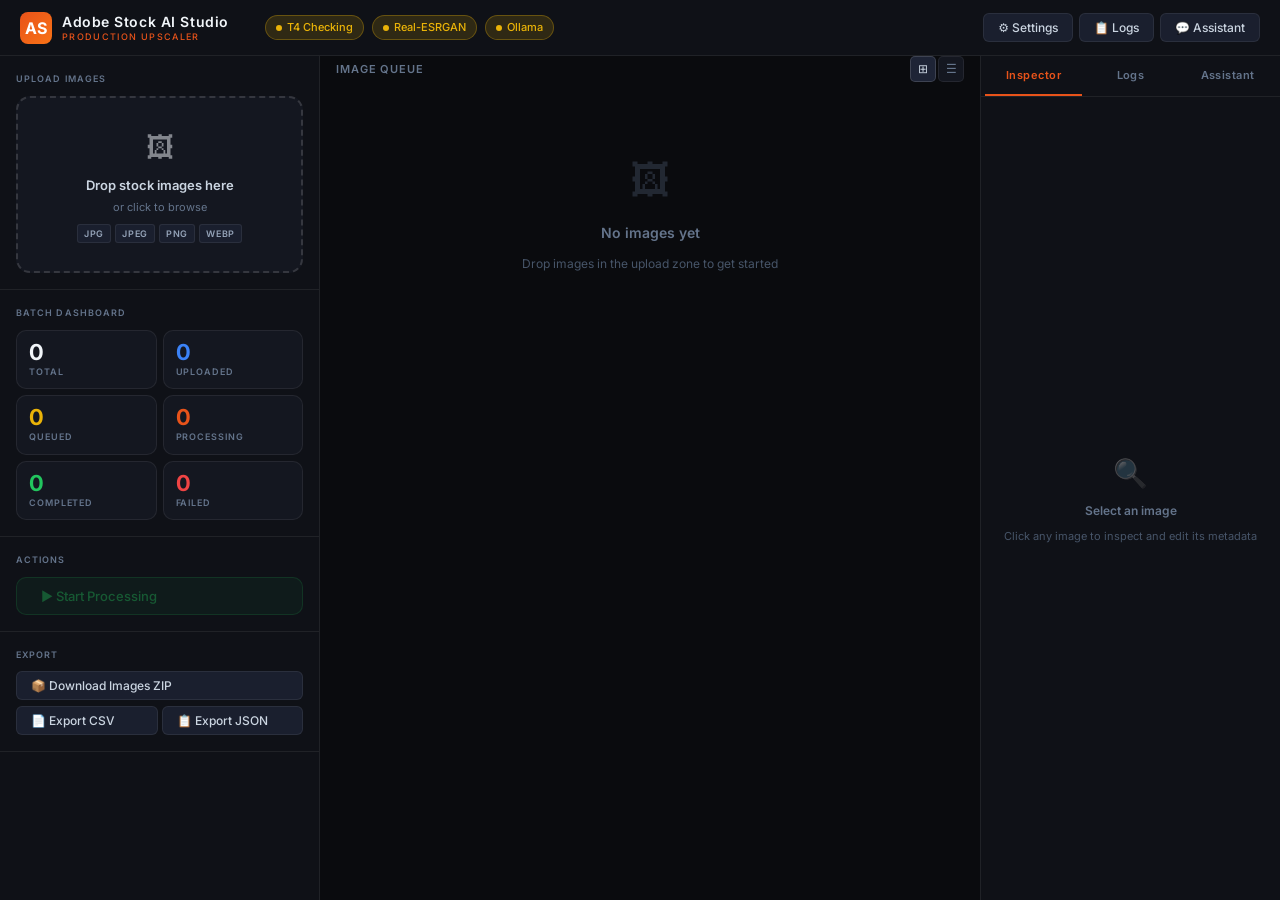
==== app/index.html @ 855147c3 "feat: Adobe Stock AI Studio v2 - complete self-contained notebook" ====
<!DOCTYPE html>
<html lang="en">
<head>
<meta charset="UTF-8"/>
<meta name="viewport" content="width=device-width, initial-scale=1.0"/>
<title>Adobe Stock AI Studio</title>
<meta name="description" content="Professional Adobe Stock AI image upscaling, metadata generation and batch export studio powered by Real-ESRGAN and Ollama vision AI."/>
<link rel="preconnect" href="https://fonts.googleapis.com"/>
<link href="https://fonts.googleapis.com/css2?family=Inter:wght@300;400;500;600;700&family=JetBrains+Mono:wght@400;500&display=swap" rel="stylesheet"/>
<style>
/* ═══════════════════════════════════════════════════════
   DESIGN SYSTEM
═══════════════════════════════════════════════════════ */
:root {
  --bg-900: #0a0b0e;
  --bg-800: #0f1117;
  --bg-700: #141720;
  --bg-600: #1a1f2e;
  --bg-500: #1e2436;
  --border: rgba(255,255,255,0.07);
  --border-bright: rgba(255,255,255,0.14);

  --accent: #e8531a;
  --accent-dim: rgba(232,83,26,0.18);
  --accent-glow: rgba(232,83,26,0.35);
  --blue: #3b82f6;
  --blue-dim: rgba(59,130,246,0.18);
  --green: #22c55e;
  --green-dim: rgba(34,197,94,0.15);
  --yellow: #eab308;
  --yellow-dim: rgba(234,179,8,0.15);
  --red: #ef4444;
  --red-dim: rgba(239,68,68,0.15);
  --purple: #a855f7;
  --purple-dim: rgba(168,85,247,0.15);

  --text-100: #f1f5f9;
  --text-200: #cbd5e1;
  --text-300: #94a3b8;
  --text-400: #64748b;
  --text-500: #475569;

  --radius-sm: 6px;
  --radius: 10px;
  --radius-lg: 14px;
  --radius-xl: 20px;

  --font: 'Inter', system-ui, sans-serif;
  --mono: 'JetBrains Mono', monospace;
}

* { box-sizing: border-box; margin: 0; padding: 0; }

body {
  font-family: var(--font);
  background: var(--bg-900);
  color: var(--text-100);
  min-height: 100vh;
  font-size: 13px;
  line-height: 1.5;
  overflow-x: hidden;
}

/* ── Scrollbar ─────────────────────────────────────── */
::-webkit-scrollbar { width: 5px; height: 5px; }
::-webkit-scrollbar-track { background: var(--bg-800); }
::-webkit-scrollbar-thumb { background: var(--bg-600); border-radius: 3px; }
::-webkit-scrollbar-thumb:hover { background: var(--border-bright); }

/* ── Layout ────────────────────────────────────────── */
.app-layout {
  display: grid;
  grid-template-rows: 56px 1fr;
  height: 100vh;
}

.main-content {
  display: grid;
  grid-template-columns: 320px 1fr 300px;
  overflow: hidden;
}

/* ═══════════════════════════════════════════════════════
   HEADER
═══════════════════════════════════════════════════════ */
.header {
  display: flex;
  align-items: center;
  gap: 16px;
  padding: 0 20px;
  background: var(--bg-800);
  border-bottom: 1px solid var(--border);
  position: relative;
  z-index: 100;
}

.header-logo {
  display: flex;
  align-items: center;
  gap: 10px;
  flex-shrink: 0;
}

.logo-icon {
  width: 32px;
  height: 32px;
  background: linear-gradient(135deg, var(--accent), #f97316);
  border-radius: 8px;
  display: flex;
  align-items: center;
  justify-content: center;
  font-size: 16px;
  font-weight: 700;
  color: #fff;
}

.logo-text {
  font-size: 14px;
  font-weight: 600;
  letter-spacing: 0.04em;
  color: var(--text-100);
}

.logo-sub {
  font-size: 9px;
  font-weight: 500;
  letter-spacing: 0.15em;
  color: var(--accent);
  text-transform: uppercase;
  display: block;
  margin-top: -2px;
}

.header-status {
  display: flex;
  gap: 8px;
  flex: 1;
  padding-left: 20px;
}

.status-pill {
  display: flex;
  align-items: center;
  gap: 5px;
  padding: 3px 10px;
  border-radius: 20px;
  font-size: 11px;
  font-weight: 500;
  background: var(--bg-600);
  border: 1px solid var(--border);
  transition: all 0.2s;
}

.status-pill.ok { background: var(--green-dim); border-color: rgba(34,197,94,0.3); color: var(--green); }
.status-pill.error { background: var(--red-dim); border-color: rgba(239,68,68,0.3); color: var(--red); }
.status-pill.loading { background: var(--yellow-dim); border-color: rgba(234,179,8,0.3); color: var(--yellow); }

.status-dot {
  width: 6px;
  height: 6px;
  border-radius: 50%;
  background: currentColor;
}
.status-dot.pulse { animation: pulse 2s infinite; }
@keyframes pulse { 0%,100% { opacity: 1; } 50% { opacity: 0.4; } }

.header-actions {
  display: flex;
  gap: 6px;
  margin-left: auto;
}

/* ── Buttons ────────────────────────────────────────── */
.btn {
  display: inline-flex;
  align-items: center;
  gap: 6px;
  padding: 6px 14px;
  border-radius: var(--radius-sm);
  border: 1px solid var(--border);
  background: var(--bg-600);
  color: var(--text-200);
  font-family: var(--font);
  font-size: 12px;
  font-weight: 500;
  cursor: pointer;
  transition: all 0.15s;
  text-decoration: none;
  white-space: nowrap;
}
.btn:hover { background: var(--bg-500); border-color: var(--border-bright); color: var(--text-100); }
.btn:active { transform: scale(0.97); }
.btn:disabled { opacity: 0.4; cursor: not-allowed; pointer-events: none; }

.btn-primary {
  background: var(--accent);
  border-color: var(--accent);
  color: #fff;
}
.btn-primary:hover { background: #f0621f; }

.btn-green {
  background: var(--green-dim);
  border-color: rgba(34,197,94,0.4);
  color: var(--green);
}
.btn-green:hover { background: rgba(34,197,94,0.25); }

.btn-danger {
  background: var(--red-dim);
  border-color: rgba(239,68,68,0.4);
  color: var(--red);
}
.btn-danger:hover { background: rgba(239,68,68,0.25); }

.btn-lg {
  padding: 10px 24px;
  font-size: 13px;
  border-radius: var(--radius);
}

/* ═══════════════════════════════════════════════════════
   LEFT PANEL
═══════════════════════════════════════════════════════ */
.left-panel {
  background: var(--bg-800);
  border-right: 1px solid var(--border);
  display: flex;
  flex-direction: column;
  overflow: hidden;
}

.panel-section {
  padding: 16px;
  border-bottom: 1px solid var(--border);
}

.section-label {
  font-size: 9px;
  font-weight: 600;
  letter-spacing: 0.12em;
  text-transform: uppercase;
  color: var(--text-400);
  margin-bottom: 10px;
}

/* ── Upload Zone ─────────────────────────────────────── */
.upload-zone {
  border: 2px dashed var(--border-bright);
  border-radius: var(--radius-lg);
  padding: 28px 16px;
  text-align: center;
  cursor: pointer;
  transition: all 0.25s;
  background: var(--bg-700);
  position: relative;
}
.upload-zone:hover, .upload-zone.drag-over {
  border-color: var(--accent);
  background: var(--accent-dim);
}
.upload-zone input[type=file] {
  position: absolute;
  inset: 0;
  opacity: 0;
  cursor: pointer;
  width: 100%;
  height: 100%;
}

.upload-icon {
  font-size: 28px;
  margin-bottom: 8px;
  opacity: 0.5;
}

.upload-title {
  font-size: 13px;
  font-weight: 600;
  color: var(--text-200);
  margin-bottom: 4px;
}

.upload-sub {
  font-size: 11px;
  color: var(--text-400);
}

.upload-formats {
  margin-top: 8px;
  display: flex;
  justify-content: center;
  gap: 4px;
}

.format-chip {
  font-size: 9px;
  font-weight: 600;
  letter-spacing: 0.08em;
  padding: 2px 6px;
  border-radius: 3px;
  background: var(--bg-600);
  border: 1px solid var(--border);
  color: var(--text-300);
}

/* ── Upload Progress ─────────────────────────────────── */
.upload-counter {
  display: none;
  flex-direction: column;
  gap: 8px;
}

.upload-counter.visible { display: flex; }

.counter-row {
  display: flex;
  justify-content: space-between;
  align-items: center;
}

.counter-label { color: var(--text-300); font-size: 12px; }
.counter-value { font-weight: 600; font-size: 14px; color: var(--text-100); }
.counter-check { color: var(--green); font-weight: 700; }

.progress-bar-wrap {
  height: 4px;
  background: var(--bg-600);
  border-radius: 2px;
  overflow: hidden;
}

.progress-bar-fill {
  height: 100%;
  border-radius: 2px;
  transition: width 0.3s ease;
}

.progress-bar-fill.blue { background: var(--blue); }
.progress-bar-fill.green { background: var(--green); }
.progress-bar-fill.accent { background: var(--accent); }
.progress-bar-fill.purple { background: var(--purple); }

/* ── Batch Dashboard ─────────────────────────────────── */
.batch-stats {
  display: grid;
  grid-template-columns: 1fr 1fr;
  gap: 6px;
}

.stat-card {
  background: var(--bg-700);
  border: 1px solid var(--border);
  border-radius: var(--radius);
  padding: 10px 12px;
  display: flex;
  flex-direction: column;
  gap: 2px;
}

.stat-value {
  font-size: 22px;
  font-weight: 700;
  line-height: 1;
}

.stat-label {
  font-size: 9px;
  font-weight: 600;
  letter-spacing: 0.1em;
  text-transform: uppercase;
  color: var(--text-400);
}

.stat-card.total .stat-value { color: var(--text-100); }
.stat-card.uploaded .stat-value { color: var(--blue); }
.stat-card.queued .stat-value { color: var(--yellow); }
.stat-card.processing-s .stat-value { color: var(--accent); }
.stat-card.completed .stat-value { color: var(--green); }
.stat-card.failed .stat-value { color: var(--red); }

/* ── Action Buttons ─────────────────────────────────── */
.action-stack {
  display: flex;
  flex-direction: column;
  gap: 6px;
}

/* ═══════════════════════════════════════════════════════
   CENTER PANEL
═══════════════════════════════════════════════════════ */
.center-panel {
  display: flex;
  flex-direction: column;
  overflow: hidden;
  background: var(--bg-900);
}

/* ── Current Processing Card ─────────────────────────── */
.current-card {
  margin: 16px;
  background: var(--bg-700);
  border: 1px solid var(--border);
  border-radius: var(--radius-lg);
  overflow: hidden;
  display: none;
}
.current-card.visible { display: block; }

.current-card-header {
  display: flex;
  align-items: center;
  justify-content: space-between;
  padding: 12px 16px;
  border-bottom: 1px solid var(--border);
  background: var(--bg-600);
}

.current-card-title {
  font-size: 12px;
  font-weight: 600;
  letter-spacing: 0.04em;
  color: var(--text-200);
}

.current-card-badge {
  display: flex;
  align-items: center;
  gap: 4px;
  font-size: 11px;
  color: var(--accent);
  font-weight: 600;
}

.spinner {
  width: 12px;
  height: 12px;
  border: 2px solid rgba(232,83,26,0.3);
  border-top-color: var(--accent);
  border-radius: 50%;
  animation: spin 0.8s linear infinite;
}
@keyframes spin { to { transform: rotate(360deg); } }

.current-card-body {
  display: grid;
  grid-template-columns: 200px 1fr;
  gap: 0;
}

.current-preview {
  width: 200px;
  height: 160px;
  object-fit: cover;
  display: block;
  background: var(--bg-800);
}

.current-preview-placeholder {
  width: 200px;
  height: 160px;
  background: var(--bg-800);
  display: flex;
  align-items: center;
  justify-content: center;
  color: var(--text-500);
  font-size: 28px;
}

.current-details {
  padding: 14px 16px;
  display: flex;
  flex-direction: column;
  gap: 10px;
}

.current-filename {
  font-family: var(--mono);
  font-size: 12px;
  color: var(--text-100);
  font-weight: 500;
}

.stage-progress {
  display: flex;
  flex-direction: column;
  gap: 4px;
}

.stage-row {
  display: flex;
  align-items: center;
  gap: 8px;
}

.stage-name {
  font-size: 11px;
  color: var(--text-300);
  width: 90px;
  flex-shrink: 0;
}

.stage-bar {
  flex: 1;
  height: 6px;
  background: var(--bg-600);
  border-radius: 3px;
  overflow: hidden;
}

.stage-pct {
  font-size: 11px;
  color: var(--text-400);
  width: 30px;
  text-align: right;
  flex-shrink: 0;
  font-family: var(--mono);
}

.current-meta {
  display: flex;
  gap: 16px;
}

.meta-stat {
  display: flex;
  flex-direction: column;
  gap: 1px;
}

.meta-stat-label {
  font-size: 9px;
  letter-spacing: 0.1em;
  text-transform: uppercase;
  color: var(--text-500);
}

.meta-stat-value {
  font-size: 13px;
  font-weight: 600;
  color: var(--text-200);
}

/* ── Image Queue Grid ────────────────────────────────── */
.queue-header {
  display: flex;
  align-items: center;
  justify-content: space-between;
  padding: 0 16px 8px;
}

.queue-title {
  font-size: 11px;
  font-weight: 600;
  letter-spacing: 0.08em;
  text-transform: uppercase;
  color: var(--text-400);
}

.queue-view-toggle {
  display: flex;
  gap: 2px;
}

.view-btn {
  width: 26px;
  height: 26px;
  border: 1px solid var(--border);
  background: var(--bg-700);
  border-radius: 5px;
  cursor: pointer;
  display: flex;
  align-items: center;
  justify-content: center;
  color: var(--text-400);
  transition: all 0.15s;
  font-size: 12px;
}
.view-btn.active, .view-btn:hover {
  background: var(--bg-500);
  color: var(--text-200);
  border-color: var(--border-bright);
}

.image-grid {
  flex: 1;
  overflow-y: auto;
  padding: 0 16px 16px;
  display: grid;
  grid-template-columns: repeat(auto-fill, minmax(140px, 1fr));
  gap: 8px;
  align-content: start;
}

.image-grid.list-view {
  grid-template-columns: 1fr;
}

.image-card {
  background: var(--bg-700);
  border: 1px solid var(--border);
  border-radius: var(--radius);
  overflow: hidden;
  cursor: pointer;
  transition: all 0.2s;
  position: relative;
}
.image-card:hover {
  border-color: var(--border-bright);
  transform: translateY(-1px);
  box-shadow: 0 4px 20px rgba(0,0,0,0.4);
}
.image-card.selected {
  border-color: var(--accent);
  box-shadow: 0 0 0 1px var(--accent);
}

.image-thumb {
  width: 100%;
  aspect-ratio: 1;
  object-fit: cover;
  display: block;
  background: var(--bg-800);
}

.image-thumb-placeholder {
  width: 100%;
  aspect-ratio: 1;
  background: var(--bg-800);
  display: flex;
  align-items: center;
  justify-content: center;
  color: var(--text-500);
  font-size: 22px;
}

.image-card-info {
  padding: 8px;
}

.image-card-name {
  font-size: 10px;
  color: var(--text-300);
  white-space: nowrap;
  overflow: hidden;
  text-overflow: ellipsis;
  margin-bottom: 3px;
}

.image-card-output {
  font-family: var(--mono);
  font-size: 9px;
  color: var(--text-400);
  white-space: nowrap;
  overflow: hidden;
  text-overflow: ellipsis;
  margin-bottom: 4px;
}

/* ── Status Badges ──────────────────────────────────── */
.badge {
  display: inline-flex;
  align-items: center;
  gap: 3px;
  padding: 2px 6px;
  border-radius: 4px;
  font-size: 9px;
  font-weight: 700;
  letter-spacing: 0.06em;
  text-transform: uppercase;
}
.badge.uploading { background: var(--blue-dim); color: var(--blue); }
.badge.uploaded { background: var(--bg-600); color: var(--text-400); }
.badge.queued { background: var(--yellow-dim); color: var(--yellow); }
.badge.upscaling { background: var(--accent-dim); color: var(--accent); }
.badge.analyzing { background: var(--purple-dim); color: var(--purple); }
.badge.completed { background: var(--green-dim); color: var(--green); }
.badge.failed { background: var(--red-dim); color: var(--red); }

/* List view card */
.image-grid.list-view .image-card {
  display: flex;
  align-items: center;
  gap: 10px;
  padding: 8px;
  border-radius: var(--radius-sm);
}

.image-grid.list-view .image-thumb,
.image-grid.list-view .image-thumb-placeholder {
  width: 44px;
  height: 44px;
  aspect-ratio: 1;
  border-radius: 5px;
  flex-shrink: 0;
}

.image-grid.list-view .image-card-info {
  flex: 1;
  padding: 0;
  min-width: 0;
}

/* ── Empty State ─────────────────────────────────────── */
.empty-state {
  grid-column: 1 / -1;
  display: flex;
  flex-direction: column;
  align-items: center;
  justify-content: center;
  padding: 60px 20px;
  gap: 12px;
  color: var(--text-500);
}

.empty-icon { font-size: 40px; opacity: 0.4; }
.empty-title { font-size: 14px; font-weight: 600; color: var(--text-400); }
.empty-sub { font-size: 12px; color: var(--text-500); text-align: center; }

/* ═══════════════════════════════════════════════════════
   RIGHT PANEL
═══════════════════════════════════════════════════════ */
.right-panel {
  background: var(--bg-800);
  border-left: 1px solid var(--border);
  display: flex;
  flex-direction: column;
  overflow: hidden;
}

.tab-bar {
  display: flex;
  border-bottom: 1px solid var(--border);
  padding: 0 4px;
}

.tab-btn {
  flex: 1;
  padding: 12px 6px;
  background: none;
  border: none;
  border-bottom: 2px solid transparent;
  color: var(--text-400);
  font-family: var(--font);
  font-size: 11px;
  font-weight: 600;
  cursor: pointer;
  transition: all 0.15s;
  letter-spacing: 0.04em;
}
.tab-btn:hover { color: var(--text-200); }
.tab-btn.active {
  color: var(--accent);
  border-bottom-color: var(--accent);
}

.tab-content {
  display: none;
  flex: 1;
  overflow: hidden;
  flex-direction: column;
}
.tab-content.active { display: flex; }

/* ── Metadata Inspector ──────────────────────────────── */
.meta-inspector {
  padding: 16px;
  overflow-y: auto;
  display: flex;
  flex-direction: column;
  gap: 14px;
  flex: 1;
}

.no-selection {
  flex: 1;
  display: flex;
  flex-direction: column;
  align-items: center;
  justify-content: center;
  gap: 8px;
  color: var(--text-500);
  padding: 20px;
}

.inspector-preview {
  width: 100%;
  border-radius: var(--radius);
  object-fit: cover;
  max-height: 160px;
  background: var(--bg-700);
}

.field-group {
  display: flex;
  flex-direction: column;
  gap: 5px;
}

.field-label {
  font-size: 10px;
  font-weight: 600;
  letter-spacing: 0.08em;
  text-transform: uppercase;
  color: var(--text-400);
}

.field-input {
  width: 100%;
  background: var(--bg-700);
  border: 1px solid var(--border);
  border-radius: var(--radius-sm);
  padding: 7px 10px;
  color: var(--text-100);
  font-family: var(--font);
  font-size: 12px;
  line-height: 1.5;
  transition: border-color 0.15s;
  resize: vertical;
}
.field-input:focus {
  outline: none;
  border-color: var(--accent);
}

.field-input::placeholder { color: var(--text-500); }

.keywords-container {
  display: flex;
  flex-wrap: wrap;
  gap: 4px;
  padding: 6px;
  background: var(--bg-700);
  border: 1px solid var(--border);
  border-radius: var(--radius-sm);
  min-height: 60px;
  cursor: text;
}

.keyword-chip {
  display: flex;
  align-items: center;
  gap: 4px;
  padding: 2px 8px;
  background: var(--bg-500);
  border: 1px solid var(--border-bright);
  border-radius: 20px;
  font-size: 11px;
  color: var(--text-200);
  transition: all 0.15s;
}

.keyword-chip:hover { border-color: var(--red); }

.keyword-chip-remove {
  color: var(--text-500);
  cursor: pointer;
  line-height: 1;
  font-size: 12px;
  transition: color 0.15s;
}
.keyword-chip-remove:hover { color: var(--red); }

.keyword-add-input {
  border: none;
  background: none;
  color: var(--text-300);
  font-family: var(--font);
  font-size: 11px;
  outline: none;
  min-width: 80px;
  flex: 1;
}
.keyword-add-input::placeholder { color: var(--text-500); }

.kw-count {
  font-size: 9px;
  color: var(--text-500);
  text-align: right;
}
.kw-count.over { color: var(--red); }

.qc-grid {
  display: grid;
  grid-template-columns: 1fr 1fr;
  gap: 4px;
}

.qc-item {
  display: flex;
  align-items: center;
  gap: 5px;
  padding: 4px 6px;
  border-radius: 5px;
  background: var(--bg-700);
  font-size: 10px;
  border: 1px solid var(--border);
}

.qc-dot {
  width: 7px;
  height: 7px;
  border-radius: 50%;
  flex-shrink: 0;
}
.qc-dot.pass { background: var(--green); }
.qc-dot.fail { background: var(--red); }
.qc-dot.warn { background: var(--yellow); }

/* ── Log Panel ───────────────────────────────────────── */
.log-panel {
  display: flex;
  flex-direction: column;
  flex: 1;
  overflow: hidden;
}

.log-toolbar {
  display: flex;
  gap: 4px;
  padding: 8px 12px;
  border-bottom: 1px solid var(--border);
  flex-shrink: 0;
}

.log-list {
  flex: 1;
  overflow-y: auto;
  padding: 8px;
  display: flex;
  flex-direction: column;
  gap: 2px;
}

.log-entry {
  display: flex;
  gap: 6px;
  padding: 4px 6px;
  border-radius: 4px;
  font-family: var(--mono);
  font-size: 10px;
  line-height: 1.5;
  background: var(--bg-700);
  border: 1px solid transparent;
}

.log-entry.ERROR { border-color: rgba(239,68,68,0.2); background: rgba(239,68,68,0.04); }
.log-entry.SUCCESS { border-color: rgba(34,197,94,0.15); }
.log-entry.WARNING { border-color: rgba(234,179,8,0.15); }

.log-ts { color: var(--text-500); flex-shrink: 0; }
.log-level { width: 54px; flex-shrink: 0; font-weight: 700; }
.log-level.INFO { color: var(--blue); }
.log-level.SUCCESS { color: var(--green); }
.log-level.WARNING { color: var(--yellow); }
.log-level.ERROR { color: var(--red); }
.log-msg { color: var(--text-300); word-break: break-word; }

/* ── Assistant Panel ─────────────────────────────────── */
.assistant-panel {
  display: flex;
  flex-direction: column;
  flex: 1;
  overflow: hidden;
}

.chat-messages {
  flex: 1;
  overflow-y: auto;
  padding: 12px;
  display: flex;
  flex-direction: column;
  gap: 10px;
}

.chat-msg {
  display: flex;
  flex-direction: column;
  gap: 3px;
  max-width: 90%;
}

.chat-msg.user { align-self: flex-end; align-items: flex-end; }
.chat-msg.assistant { align-self: flex-start; align-items: flex-start; }

.chat-bubble {
  padding: 8px 12px;
  border-radius: 12px;
  font-size: 12px;
  line-height: 1.5;
}

.chat-msg.user .chat-bubble {
  background: var(--accent);
  color: #fff;
  border-bottom-right-radius: 4px;
}

.chat-msg.assistant .chat-bubble {
  background: var(--bg-600);
  color: var(--text-200);
  border: 1px solid var(--border);
  border-bottom-left-radius: 4px;
}

.chat-sender {
  font-size: 9px;
  color: var(--text-500);
  font-weight: 600;
  letter-spacing: 0.06em;
  text-transform: uppercase;
}

.chat-input-row {
  display: flex;
  gap: 6px;
  padding: 10px;
  border-top: 1px solid var(--border);
}

.chat-input {
  flex: 1;
  background: var(--bg-700);
  border: 1px solid var(--border);
  border-radius: var(--radius-sm);
  padding: 7px 10px;
  color: var(--text-100);
  font-family: var(--font);
  font-size: 12px;
  outline: none;
  transition: border-color 0.15s;
}
.chat-input:focus { border-color: var(--accent); }
.chat-input::placeholder { color: var(--text-500); }

/* ── Quick Question Chips ────────────────────────────── */
.quick-questions {
  display: flex;
  flex-wrap: wrap;
  gap: 4px;
  padding: 8px 10px;
  border-top: 1px solid var(--border);
}

.quick-chip {
  font-size: 10px;
  padding: 3px 8px;
  border-radius: 20px;
  border: 1px solid var(--border);
  background: var(--bg-700);
  color: var(--text-400);
  cursor: pointer;
  transition: all 0.15s;
}
.quick-chip:hover {
  border-color: var(--border-bright);
  color: var(--text-200);
  background: var(--bg-600);
}

/* ── Settings modal ────────────────────────────────────*/
.modal-overlay {
  display: none;
  position: fixed;
  inset: 0;
  background: rgba(0,0,0,0.7);
  z-index: 1000;
  align-items: center;
  justify-content: center;
  backdrop-filter: blur(4px);
}
.modal-overlay.open { display: flex; }

.modal {
  background: var(--bg-700);
  border: 1px solid var(--border-bright);
  border-radius: var(--radius-xl);
  width: 420px;
  max-height: 80vh;
  overflow-y: auto;
  display: flex;
  flex-direction: column;
}

.modal-header {
  display: flex;
  align-items: center;
  justify-content: space-between;
  padding: 18px 20px;
  border-bottom: 1px solid var(--border);
}

.modal-title { font-size: 15px; font-weight: 700; }

.modal-close {
  background: none;
  border: none;
  color: var(--text-400);
  font-size: 18px;
  cursor: pointer;
  padding: 4px;
  border-radius: 4px;
  transition: color 0.15s;
  line-height: 1;
}
.modal-close:hover { color: var(--text-100); }

.modal-body { padding: 20px; display: flex; flex-direction: column; gap: 14px; }

.setting-row {
  display: flex;
  align-items: center;
  justify-content: space-between;
  gap: 12px;
}

.setting-label {
  font-size: 12px;
  font-weight: 500;
  color: var(--text-200);
}

.setting-sub {
  font-size: 11px;
  color: var(--text-400);
  margin-top: 2px;
}

.setting-select, .setting-input {
  background: var(--bg-600);
  border: 1px solid var(--border);
  border-radius: var(--radius-sm);
  padding: 5px 10px;
  color: var(--text-100);
  font-family: var(--font);
  font-size: 12px;
  outline: none;
  min-width: 120px;
}
.setting-select:focus, .setting-input:focus { border-color: var(--accent); }

/* ── Tooltip ─────────────────────────────────────────── */
[data-tip] { position: relative; cursor: default; }
[data-tip]:hover::after {
  content: attr(data-tip);
  position: absolute;
  bottom: calc(100% + 6px);
  left: 50%;
  transform: translateX(-50%);
  background: #1e293b;
  color: var(--text-200);
  font-size: 10px;
  padding: 4px 8px;
  border-radius: 5px;
  white-space: nowrap;
  z-index: 999;
  border: 1px solid var(--border-bright);
  pointer-events: none;
}

/* ── Retry banner ────────────────────────────────────── */
.retry-banner {
  display: none;
  align-items: center;
  justify-content: space-between;
  padding: 8px 16px;
  background: var(--red-dim);
  border: 1px solid rgba(239,68,68,0.3);
  border-radius: var(--radius);
  margin: 0 16px 8px;
}
.retry-banner.visible { display: flex; }
.retry-text { font-size: 11px; color: var(--red); font-weight: 500; }

/* ── Notification toast ──────────────────────────────── */
.toast-container {
  position: fixed;
  bottom: 20px;
  right: 20px;
  display: flex;
  flex-direction: column;
  gap: 6px;
  z-index: 9999;
}

.toast {
  padding: 10px 16px;
  border-radius: var(--radius);
  font-size: 12px;
  font-weight: 500;
  background: var(--bg-600);
  border: 1px solid var(--border-bright);
  color: var(--text-100);
  box-shadow: 0 8px 32px rgba(0,0,0,0.4);
  animation: slideIn 0.2s ease;
  max-width: 300px;
}
.toast.success { border-color: rgba(34,197,94,0.4); background: var(--green-dim); color: var(--green); }
.toast.error { border-color: rgba(239,68,68,0.4); background: var(--red-dim); color: var(--red); }
.toast.info { border-color: rgba(59,130,246,0.4); background: var(--blue-dim); color: var(--blue); }

@keyframes slideIn {
  from { transform: translateX(100%); opacity: 0; }
  to { transform: translateX(0); opacity: 1; }
}

/* ── Export buttons ──────────────────────────────────── */
.export-row {
  display: flex;
  gap: 4px;
  flex-wrap: wrap;
}

/* ── Responsive ──────────────────────────────────────── */
@media (max-width: 1100px) {
  .main-content { grid-template-columns: 280px 1fr 260px; }
}
</style>
</head>
<body>

<div class="app-layout">

  <!-- ═══ HEADER ════════════════════════════════════════ -->
  <header class="header">
    <div class="header-logo">
      <div class="logo-icon">AS</div>
      <div>
        <div class="logo-text">Adobe Stock AI Studio</div>
        <span class="logo-sub">Production Upscaler</span>
      </div>
    </div>

    <div class="header-status">
      <div class="status-pill loading" id="pill-t4">
        <span class="status-dot pulse"></span> T4 Checking
      </div>
      <div class="status-pill loading" id="pill-esrgan">
        <span class="status-dot pulse"></span> Real-ESRGAN
      </div>
      <div class="status-pill loading" id="pill-ollama">
        <span class="status-dot pulse"></span> Ollama
      </div>
    </div>

    <div class="header-actions">
      <button class="btn" onclick="openSettings()">⚙ Settings</button>
      <button class="btn" onclick="switchTab('logs')">📋 Logs</button>
      <button class="btn" onclick="switchTab('assistant')">💬 Assistant</button>
    </div>
  </header>

  <div class="main-content">

    <!-- ═══ LEFT PANEL ════════════════════════════════════ -->
    <aside class="left-panel">

      <!-- Upload -->
      <div class="panel-section">
        <div class="section-label">Upload Images</div>
        <div class="upload-zone" id="uploadZone">
          <input type="file" id="fileInput" multiple accept=".jpg,.jpeg,.png,.webp" onchange="handleFileSelect(this.files)"/>
          <div class="upload-icon">🖼</div>
          <div class="upload-title">Drop stock images here</div>
          <div class="upload-sub">or click to browse</div>
          <div class="upload-formats">
            <span class="format-chip">JPG</span>
            <span class="format-chip">JPEG</span>
            <span class="format-chip">PNG</span>
            <span class="format-chip">WEBP</span>
          </div>
        </div>

        <div class="upload-counter" id="uploadCounter" style="margin-top:10px;">
          <div class="counter-row">
            <span class="counter-label">Uploading</span>
            <span class="counter-value" id="uploadProgress">0 / 0</span>
          </div>
          <div class="progress-bar-wrap">
            <div class="progress-bar-fill blue" id="uploadProgressBar" style="width:0%"></div>
          </div>
          <div class="counter-row" id="uploadCompleteRow" style="display:none">
            <span style="color:var(--green); font-size:12px; font-weight:600">✓ All Uploaded</span>
            <span class="counter-value counter-check" id="uploadCompleteCount"></span>
          </div>
        </div>
      </div>

      <!-- Batch Stats -->
      <div class="panel-section">
        <div class="section-label">Batch Dashboard</div>
        <div class="batch-stats">
          <div class="stat-card total"><div class="stat-value" id="stat-total">0</div><div class="stat-label">Total</div></div>
          <div class="stat-card uploaded"><div class="stat-value" id="stat-uploaded">0</div><div class="stat-label">Uploaded</div></div>
          <div class="stat-card queued"><div class="stat-value" id="stat-queued">0</div><div class="stat-label">Queued</div></div>
          <div class="stat-card processing-s"><div class="stat-value" id="stat-processing">0</div><div class="stat-label">Processing</div></div>
          <div class="stat-card completed"><div class="stat-value" id="stat-completed">0</div><div class="stat-label">Completed</div></div>
          <div class="stat-card failed"><div class="stat-value" id="stat-failed">0</div><div class="stat-label">Failed</div></div>
        </div>
      </div>

      <!-- Speed / ETA -->
      <div class="panel-section" id="speedPanel" style="display:none">
        <div class="section-label">Performance</div>
        <div class="batch-stats">
          <div class="stat-card"><div class="stat-value" id="stat-speed" style="font-size:16px">--</div><div class="stat-label">Sec / Image</div></div>
          <div class="stat-card"><div class="stat-value" id="stat-eta" style="font-size:16px">--</div><div class="stat-label">ETA</div></div>
        </div>
      </div>

      <!-- Actions -->
      <div class="panel-section">
        <div class="section-label">Actions</div>
        <div class="action-stack">
          <button class="btn btn-green btn-lg" id="startBtn" disabled onclick="startProcessing()">
            ▶ Start Processing
          </button>
          <button class="btn btn-danger" id="cancelBtn" style="display:none" onclick="cancelProcessing()">
            ■ Cancel
          </button>
          <button class="btn" id="retryBtn" style="display:none" onclick="retryAll()">
            ↺ Retry Failed
          </button>
        </div>
      </div>

      <!-- Export -->
      <div class="panel-section">
        <div class="section-label">Export</div>
        <div class="action-stack">
          <button class="btn" onclick="exportZip()">📦 Download Images ZIP</button>
          <div class="export-row">
            <button class="btn" style="flex:1" onclick="exportCsv()">📄 Export CSV</button>
            <button class="btn" style="flex:1" onclick="exportJson()">📋 Export JSON</button>
          </div>
        </div>
      </div>
    </aside>

    <!-- ═══ CENTER PANEL ══════════════════════════════════ -->
    <main class="center-panel">

      <!-- Current Processing Card -->
      <div class="current-card" id="currentCard">
        <div class="current-card-header">
          <div class="current-card-title">Currently Processing</div>
          <div class="current-card-badge">
            <div class="spinner"></div>
            <span id="currentCardBadge">Processing...</span>
          </div>
        </div>
        <div class="current-card-body">
          <img class="current-preview" id="currentPreview" src="" alt="Current" onerror="this.style.display='none';document.getElementById('currentPreviewPh').style.display='flex'"/>
          <div class="current-preview-placeholder" id="currentPreviewPh" style="display:none">🖼</div>
          <div class="current-details">
            <div class="current-filename" id="currentFilename">—</div>
            <div class="stage-progress">
              <div class="stage-row">
                <div class="stage-name">Upscaling</div>
                <div class="stage-bar">
                  <div class="progress-bar-fill accent" id="upscaleBar" style="width:0%"></div>
                </div>
                <div class="stage-pct" id="upscalePct">0%</div>
              </div>
              <div class="stage-row">
                <div class="stage-name">AI Analysis</div>
                <div class="stage-bar">
                  <div class="progress-bar-fill purple" id="metaBar" style="width:0%"></div>
                </div>
                <div class="stage-pct" id="metaPct">0%</div>
              </div>
              <div class="stage-row">
                <div class="stage-name">Overall</div>
                <div class="stage-bar">
                  <div class="progress-bar-fill green" id="overallBar" style="width:0%"></div>
                </div>
                <div class="stage-pct" id="overallPct">0%</div>
              </div>
            </div>
            <div class="current-meta">
              <div class="meta-stat">
                <div class="meta-stat-label">Image</div>
                <div class="meta-stat-value" id="currentIdx">—</div>
              </div>
              <div class="meta-stat">
                <div class="meta-stat-label">Speed</div>
                <div class="meta-stat-value" id="currentSpeed">—</div>
              </div>
              <div class="meta-stat">
                <div class="meta-stat-label">ETA</div>
                <div class="meta-stat-value" id="currentEta">—</div>
              </div>
            </div>
          </div>
        </div>
      </div>

      <!-- Retry Banner -->
      <div class="retry-banner" id="retryBanner">
        <span class="retry-text" id="retryBannerText">Some images failed.</span>
        <button class="btn btn-danger" onclick="retryAll()" style="padding:4px 12px; font-size:11px">Retry Failed</button>
      </div>

      <!-- Queue header -->
      <div class="queue-header">
        <span class="queue-title" id="queueTitle">Image Queue</span>
        <div class="queue-view-toggle">
          <button class="view-btn active" id="gridViewBtn" onclick="setView('grid')" title="Grid view">⊞</button>
          <button class="view-btn" id="listViewBtn" onclick="setView('list')" title="List view">☰</button>
        </div>
      </div>

      <!-- Image Grid -->
      <div class="image-grid" id="imageGrid">
        <div class="empty-state">
          <div class="empty-icon">🖼</div>
          <div class="empty-title">No images yet</div>
          <div class="empty-sub">Drop images in the upload zone to get started</div>
        </div>
      </div>
    </main>

    <!-- ═══ RIGHT PANEL ═══════════════════════════════════ -->
    <aside class="right-panel">
      <div class="tab-bar">
        <button class="tab-btn active" id="tab-inspect" onclick="switchTab('inspect')">Inspector</button>
        <button class="tab-btn" id="tab-logs" onclick="switchTab('logs')">Logs</button>
        <button class="tab-btn" id="tab-assistant" onclick="switchTab('assistant')">Assistant</button>
      </div>

      <!-- ── Inspector Tab ─────────────────────────────── -->
      <div class="tab-content active" id="tab-inspect-content">
        <div class="no-selection" id="noSelection">
          <div style="font-size:28px; opacity:0.3">🔍</div>
          <div style="font-size:12px; color:var(--text-400); font-weight:600">Select an image</div>
          <div style="font-size:11px; color:var(--text-500); text-align:center">Click any image to inspect and edit its metadata</div>
        </div>
        <div class="meta-inspector" id="metaInspector" style="display:none">
          <img class="inspector-preview" id="inspectorPreview" src="" alt=""/>
          <div style="display:flex; align-items:center; justify-content:space-between; gap:6px;">
            <div>
              <div style="font-size:11px; font-weight:600; color:var(--text-200)" id="inspectorOutputName">—</div>
              <div style="font-size:10px; color:var(--text-400)" id="inspectorOrigName">—</div>
            </div>
            <div id="inspectorBadge"></div>
          </div>

          <!-- Title -->
          <div class="field-group">
            <div class="field-label">Title <span style="color:var(--text-500); font-weight:400; text-transform:none">(max 200 chars)</span></div>
            <textarea class="field-input" id="metaTitle" rows="3" placeholder="Commercial title for this image..."></textarea>
            <div style="text-align:right; font-size:9px; color:var(--text-500)" id="titleCounter">0/200</div>
          </div>

          <!-- Keywords -->
          <div class="field-group">
            <div class="field-label">Keywords <span style="color:var(--text-500); font-weight:400; text-transform:none">(max 49)</span></div>
            <div class="keywords-container" id="keywordsContainer" onclick="document.getElementById('kwInput').focus()">
              <input class="keyword-add-input" id="kwInput" placeholder="Add keyword, press Enter" onkeydown="handleKwInput(event)"/>
            </div>
            <div class="kw-count" id="kwCount">0 / 49</div>
          </div>

          <!-- Category -->
          <div class="field-group">
            <div class="field-label">Category (Adobe Stock)</div>
            <select class="field-input" id="metaCategory">
              <option value="1">1 — Animals</option>
              <option value="2">2 — Buildings / Architecture</option>
              <option value="3">3 — Business</option>
              <option value="4">4 — Drinks</option>
              <option value="5">5 — Environment / Nature</option>
              <option value="6">6 — States of Mind</option>
              <option value="7">7 — Food</option>
              <option value="8">8 — Graphic Resources</option>
              <option value="9">9 — Hobbies & Leisure</option>
              <option value="10">10 — Industry</option>
              <option value="11">11 — Landscape</option>
              <option value="12">12 — Lifestyle</option>
              <option value="13">13 — People</option>
              <option value="14">14 — Plants & Flowers</option>
              <option value="15">15 — Culture & Religion</option>
              <option value="16">16 — Science</option>
              <option value="17">17 — Social Issues</option>
              <option value="18">18 — Sports</option>
              <option value="19">19 — Technology</option>
              <option value="20">20 — Transport</option>
              <option value="21">21 — Travel</option>
              <option value="22" selected>22 — Abstract / Backgrounds</option>
            </select>
          </div>

          <!-- Releases -->
          <div class="field-group">
            <div class="field-label">Releases</div>
            <input class="field-input" type="text" id="metaReleases" placeholder="Leave empty if none required"/>
          </div>

          <!-- QC -->
          <div class="field-group">
            <div class="field-label">Quality Control</div>
            <div class="qc-grid" id="qcGrid"></div>
          </div>

          <!-- Image info -->
          <div class="field-group">
            <div class="field-label">Output Info</div>
            <div style="display:grid; grid-template-columns:1fr 1fr; gap:4px;" id="imageInfoGrid"></div>
          </div>

          <!-- Retry metadata -->
          <button class="btn" id="retryMetaBtn" style="display:none; width:100%;" onclick="retryMetaSelected()">
            ↺ Retry AI Analysis
          </button>

          <!-- Save -->
          <button class="btn btn-primary" id="saveMetaBtn" onclick="saveMeta()">
            💾 Save Changes
          </button>
        </div>
      </div>

      <!-- ── Logs Tab ──────────────────────────────────── -->
      <div class="tab-content" id="tab-logs-content">
        <div class="log-panel">
          <div class="log-toolbar">
            <button class="btn" onclick="clearLogs()" style="font-size:10px; padding:4px 8px">Clear</button>
            <button class="btn" onclick="downloadLogs()" style="font-size:10px; padding:4px 8px">⬇ Download</button>
            <label style="display:flex;align-items:center;gap:4px;font-size:10px;color:var(--text-400);margin-left:4px;">
              <input type="checkbox" id="autoScrollLogs" checked/> Auto-scroll
            </label>
          </div>
          <div class="log-list" id="logList">
            <div class="empty-state" style="padding:20px;">
              <div class="empty-icon" style="font-size:24px">📋</div>
              <div class="empty-title">No logs yet</div>
            </div>
          </div>
        </div>
      </div>

      <!-- ── Assistant Tab ─────────────────────────────── -->
      <div class="tab-content" id="tab-assistant-content">
        <div class="assistant-panel">
          <div class="chat-messages" id="chatMessages">
            <div class="chat-msg assistant">
              <div class="chat-sender">Adobe Stock Assistant</div>
              <div class="chat-bubble">Hello! I'm your built-in Adobe Stock Assistant. I can answer questions about your batch, image failures, Ollama status, and export readiness — all using live application data. No external AI required.</div>
            </div>
          </div>
          <div class="quick-questions">
            <div class="quick-chip" onclick="sendQuick('How many images are complete?')">How many complete?</div>
            <div class="quick-chip" onclick="sendQuick('How many failed?')">Any failures?</div>
            <div class="quick-chip" onclick="sendQuick('Is Ollama connected?')">Ollama status?</div>
            <div class="quick-chip" onclick="sendQuick('Is the CSV ready?')">CSV ready?</div>
            <div class="quick-chip" onclick="sendQuick('How many images are left?')">Images left?</div>
            <div class="quick-chip" onclick="sendQuick('What is the GPU status?')">GPU status?</div>
          </div>
          <div class="chat-input-row">
            <input class="chat-input" type="text" id="chatInput" placeholder="Ask about your batch..." onkeydown="if(event.key==='Enter') sendChat()"/>
            <button class="btn btn-primary" onclick="sendChat()">Send</button>
          </div>
        </div>
      </div>
    </aside>
  </div>
</div>

<!-- ═══ SETTINGS MODAL ═══════════════════════════════ -->
<div class="modal-overlay" id="settingsModal" onclick="if(event.target===this)closeSettings()">
  <div class="modal">
    <div class="modal-header">
      <div class="modal-title">⚙ Settings</div>
      <button class="modal-close" onclick="closeSettings()">✕</button>
    </div>
    <div class="modal-body">
      <div class="setting-row">
        <div>
          <div class="setting-label">Upscale Factor</div>
          <div class="setting-sub">Scale multiplier applied to images</div>
        </div>
        <select class="setting-select" id="settingScale">
          <option value="2">2×</option>
          <option value="4" selected>4× (recommended)</option>
        </select>
      </div>
      <div class="setting-row">
        <div>
          <div class="setting-label">Output Format</div>
          <div class="setting-sub">Format for upscaled images</div>
        </div>
        <select class="setting-select" id="settingFormat">
          <option value="jpg" selected>JPG</option>
          <option value="png">PNG</option>
        </select>
      </div>
      <div class="setting-row">
        <div>
          <div class="setting-label">JPEG Quality</div>
          <div class="setting-sub">Compression quality (1-100)</div>
        </div>
        <input class="setting-input" type="number" id="settingQuality" value="95" min="60" max="100"/>
      </div>
      <div class="setting-row">
        <div>
          <div class="setting-label">Model</div>
          <div class="setting-sub">Real-ESRGAN model variant</div>
        </div>
        <select class="setting-select" id="settingModel">
          <option value="RealESRGAN_x4plus" selected>RealESRGAN_x4plus</option>
          <option value="RealESRGAN_x4plus_anime_6B">Anime (6B)</option>
          <option value="RealESRGAN_x2plus">RealESRGAN_x2plus</option>
        </select>
      </div>
    </div>
  </div>
</div>

<!-- Toast container -->
<div class="toast-container" id="toastContainer"></div>

<script>
/* ═══════════════════════════════════════════════════════
   STATE
═══════════════════════════════════════════════════════ */
const API = '';  // same origin
let filesMap = {};       // file_id → file data
let selectedFileId = null;
let editingKeywords = [];
let sseSource = null;
let uploadedCount = 0;
let totalExpected = 0;
let allUploaded = false;
let processingActive = false;
let currentView = 'grid';
let pollingInterval = null;

/* ═══════════════════════════════════════════════════════
   INIT
═══════════════════════════════════════════════════════ */
document.addEventListener('DOMContentLoaded', () => {
  setupDragDrop();
  connectSSE();
  pollHealth();
  setInterval(pollHealth, 8000);

  // Title character counter
  document.getElementById('metaTitle').addEventListener('input', function() {
    const c = document.getElementById('titleCounter');
    c.textContent = `${this.value.length}/200`;
    c.style.color = this.value.length > 200 ? 'var(--red)' : 'var(--text-500)';
  });
});

/* ═══════════════════════════════════════════════════════
   HEALTH CHECK
═══════════════════════════════════════════════════════ */
async function pollHealth() {
  try {
    const r = await fetch(`${API}/api/health`);
    if (!r.ok) return;
    const d = await r.json();

    const t4Pill = document.getElementById('pill-t4');
    if (d.gpu) {
      t4Pill.className = 'status-pill ok';
      t4Pill.innerHTML = `<span class="status-dot"></span> ${d.gpu_name || 'GPU'}`;
    } else {
      t4Pill.className = 'status-pill error';
      t4Pill.innerHTML = `<span class="status-dot"></span> No GPU`;
    }

    const esrganPill = document.getElementById('pill-esrgan');
    esrganPill.className = 'status-pill ok';
    esrganPill.innerHTML = `<span class="status-dot"></span> Real-ESRGAN Ready`;

    const ollamaPill = document.getElementById('pill-ollama');
    if (d.ollama_ready) {
      ollamaPill.className = 'status-pill ok';
      ollamaPill.innerHTML = `<span class="status-dot"></span> Ollama (${d.ollama_model || '—'})`;
    } else if (d.ollama_error) {
      ollamaPill.className = 'status-pill loading';
      ollamaPill.innerHTML = `<span class="status-dot pulse"></span> Ollama Initializing`;
    } else {
      ollamaPill.className = 'status-pill error';
      ollamaPill.innerHTML = `<span class="status-dot"></span> Ollama Error`;
    }
  } catch(e) {
    // server not reachable yet
  }
}

/* ═══════════════════════════════════════════════════════
   SSE
═══════════════════════════════════════════════════════ */
function connectSSE() {
  if (sseSource) sseSource.close();
  sseSource = new EventSource(`${API}/api/events`);

  const handlers = {
    upload_progress: onUploadProgress,
    progress: onBatchProgress,
    image_status: onImageStatus,
    upscale_progress: onUpscaleProgress,
    metadata_progress: onMetaProgress,
    image_complete: onImageComplete,
    log: onLogEntry,
    queue_started: () => { processingActive = true; updateActionButtons(); },
    queue_complete: onQueueComplete,
    status: onStatusSnapshot,
  };

  Object.entries(handlers).forEach(([evt, fn]) => {
    sseSource.addEventListener(evt, e => {
      try { fn(JSON.parse(e.data)); } catch(err) {}
    });
  });

  sseSource.onerror = () => {
    setTimeout(connectSSE, 3000);
  };
}

function onStatusSnapshot(d) {
  if (d.progress) applyProgress(d.progress);
}

/* ═══════════════════════════════════════════════════════
   UPLOAD
═══════════════════════════════════════════════════════ */
function setupDragDrop() {
  const zone = document.getElementById('uploadZone');
  zone.addEventListener('dragover', e => { e.preventDefault(); zone.classList.add('drag-over'); });
  zone.addEventListener('dragleave', () => zone.classList.remove('drag-over'));
  zone.addEventListener('drop', e => {
    e.preventDefault();
    zone.classList.remove('drag-over');
    handleFileSelect(e.dataTransfer.files);
  });
}

async function handleFileSelect(fileList) {
  if (!fileList || fileList.length === 0) return;

  const files = Array.from(fileList).filter(f =>
    /\.(jpg|jpeg|png|webp)$/i.test(f.name)
  );

  if (files.length === 0) {
    toast('No valid image files selected (JPG, PNG, WEBP).', 'error');
    return;
  }

  totalExpected = files.length;
  uploadedCount = 0;
  allUploaded = false;

  // Reset state
  filesMap = {};
  document.getElementById('imageGrid').innerHTML = '';

  // Init upload on server
  await fetch(`${API}/api/upload/init`, {
    method: 'POST',
    headers: {'Content-Type':'application/json'},
    body: JSON.stringify({ count: files.length })
  });

  showUploadCounter(files.length);
  updateStats({ total: files.length });

  // Upload one by one to reliably track progress
  for (const file of files) {
    await uploadSingleFile(file);
  }
}

async function uploadSingleFile(file) {
  const fd = new FormData();
  fd.append('files', file);

  try {
    const r = await fetch(`${API}/api/upload`, { method: 'POST', body: fd });
    if (!r.ok) {
      const err = await r.json();
      toast(`Upload failed: ${err.detail || r.status}`, 'error');
      return;
    }
    const d = await r.json();
    const uploaded = d.uploaded?.[0];
    if (!uploaded) return;

    uploadedCount++;
    filesMap[uploaded.file_id] = { ...uploaded, status: 'uploaded', metadata: null, qc: null };
    addOrUpdateCard(uploaded.file_id);
    updateUploadCounter(uploadedCount, totalExpected);
    updateStats({ uploaded: uploadedCount });

    if (uploadedCount === totalExpected) {
      allUploaded = true;
      showUploadComplete(totalExpected);
      enableStartButton();
    }
  } catch(e) {
    toast(`Network error uploading ${file.name}`, 'error');
  }
}

function showUploadCounter(total) {
  const el = document.getElementById('uploadCounter');
  el.classList.add('visible');
  document.getElementById('uploadCompleteRow').style.display = 'none';
  updateUploadCounter(0, total);
}

function updateUploadCounter(done, total) {
  document.getElementById('uploadProgress').textContent = `${done} / ${total}`;
  const pct = total > 0 ? (done / total) * 100 : 0;
  document.getElementById('uploadProgressBar').style.width = `${pct}%`;
}

function showUploadComplete(total) {
  document.getElementById('uploadCompleteRow').style.display = 'flex';
  document.getElementById('uploadCompleteCount').textContent = `${total} ✓`;
  const bar = document.getElementById('uploadProgressBar');
  bar.style.width = '100%';
  bar.className = 'progress-bar-fill green';
  toast(`${total} images uploaded successfully`, 'success');
}

function onUploadProgress(d) {
  // Also handled locally but SSE backup
}

/* ═══════════════════════════════════════════════════════
   PROCESSING
═══════════════════════════════════════════════════════ */
function enableStartButton() {
  const btn = document.getElementById('startBtn');
  btn.disabled = false;
  btn.textContent = `▶ Start Processing (${totalExpected})`;
}

async function startProcessing() {
  if (processingActive) return;
  const fileIds = Object.keys(filesMap);
  if (fileIds.length === 0) { toast('No images to process', 'error'); return; }
  if (!allUploaded) { toast('Wait for all images to finish uploading first', 'error'); return; }

  const scale = parseInt(document.getElementById('settingScale').value);
  const format = document.getElementById('settingFormat').value;
  const quality = parseInt(document.getElementById('settingQuality').value);
  const model = document.getElementById('settingModel').value;

  const r = await fetch(`${API}/api/start`, {
    method: 'POST',
    headers: {'Content-Type':'application/json'},
    body: JSON.stringify({ file_ids: fileIds, upscale_factor: scale, output_format: format, jpeg_quality: quality, model })
  });

  if (!r.ok) {
    const err = await r.json();
    toast(`Start failed: ${err.detail}`, 'error');
    return;
  }

  processingActive = true;
  updateActionButtons();
  toast('Processing started', 'info');
  document.getElementById('speedPanel').style.display = 'block';
}

async function cancelProcessing() {
  await fetch(`${API}/api/cancel`, { method: 'POST' });
  toast('Cancel requested...', 'info');
}

async function retryAll() {
  const r = await fetch(`${API}/api/retry`, { method: 'POST' });
  const d = await r.json();
  toast(d.message || `Retrying ${d.queued || 0} items`, 'info');
  document.getElementById('retryBanner').classList.remove('visible');
  document.getElementById('retryBtn').style.display = 'none';
}

async function retryMetaSelected() {
  if (!selectedFileId) return;
  const r = await fetch(`${API}/api/retry_metadata/${selectedFileId}`, { method: 'POST' });
  const d = await r.json();
  toast(d.detail || 'Retrying metadata...', 'info');
}

function updateActionButtons() {
  document.getElementById('startBtn').style.display = processingActive ? 'none' : 'flex';
  document.getElementById('cancelBtn').style.display = processingActive ? 'flex' : 'none';
}

/* ═══════════════════════════════════════════════════════
   SSE EVENT HANDLERS
═══════════════════════════════════════════════════════ */
function onBatchProgress(d) {
  applyProgress(d);
}

function applyProgress(d) {
  processingActive = d.processing || false;
  updateActionButtons();
  updateStats(d);

  if (d.processing && d.current_file) {
    showCurrentCard(d);
  } else {
    document.getElementById('currentCard').classList.remove('visible');
  }

  if (d.eta_seconds) {
    document.getElementById('stat-eta').textContent = formatEta(d.eta_seconds);
    document.getElementById('currentEta').textContent = formatEta(d.eta_seconds);
  }
  if (d.processing_speed) {
    document.getElementById('stat-speed').textContent = `${d.processing_speed.toFixed(1)}s`;
    document.getElementById('currentSpeed').textContent = `${d.processing_speed.toFixed(1)}s`;
  }
  if (d.processing_index && d.total) {
    document.getElementById('currentIdx').textContent = `${d.processing_index} / ${d.total}`;
  }
  const overallPct = d.percentage || 0;
  document.getElementById('overallBar').style.width = `${overallPct}%`;
  document.getElementById('overallPct').textContent = `${overallPct}%`;
}

function showCurrentCard(d) {
  const card = document.getElementById('currentCard');
  card.classList.add('visible');
  document.getElementById('currentFilename').textContent = d.current_file || '—';
  const fileId = d.current_file_id;
  if (fileId) {
    document.getElementById('currentPreview').src = `${API}/api/image/upload/${fileId}`;
  }
}

function onImageStatus(d) {
  filesMap[d.id] = d;
  addOrUpdateCard(d.id);
  if (d.id === selectedFileId) populateInspector(d.id);
}

function onUpscaleProgress(d) {
  const pct = d.progress || 0;
  document.getElementById('upscaleBar').style.width = `${pct}%`;
  document.getElementById('upscalePct').textContent = `${pct}%`;
}

function onMetaProgress(d) {
  const pct = d.progress || 0;
  document.getElementById('metaBar').style.width = `${pct}%`;
  document.getElementById('metaPct').textContent = `${pct}%`;
}

function onImageComplete(d) {
  filesMap[d.id] = d;
  addOrUpdateCard(d.id);
  if (d.id === selectedFileId) populateInspector(d.id);

  // Reset stage bars
  document.getElementById('upscaleBar').style.width = '0%';
  document.getElementById('upscalePct').textContent = '0%';
  document.getElementById('metaBar').style.width = '0%';
  document.getElementById('metaPct').textContent = '0%';
}

function onQueueComplete(d) {
  processingActive = false;
  updateActionButtons();
  document.getElementById('currentCard').classList.remove('visible');
  toast(`Queue complete: ${d.completed}/${d.total} done, ${d.failed} failed`, d.failed > 0 ? 'error' : 'success');
  if (d.failed > 0) {
    document.getElementById('retryBanner').classList.add('visible');
    document.getElementById('retryBannerText').textContent = `${d.failed} image(s) failed.`;
    document.getElementById('retryBtn').style.display = 'flex';
  }
}

function onLogEntry(d) {
  appendLog(d);
}

/* ═══════════════════════════════════════════════════════
   IMAGE GRID
═══════════════════════════════════════════════════════ */
function addOrUpdateCard(fileId) {
  const data = filesMap[fileId];
  if (!data) return;

  let card = document.getElementById(`card-${fileId}`);
  const isNew = !card;

  if (isNew) {
    // Remove empty state
    const empty = document.querySelector('.empty-state');
    if (empty) empty.remove();

    card = document.createElement('div');
    card.className = 'image-card';
    card.id = `card-${fileId}`;
    card.onclick = () => selectImage(fileId);
    document.getElementById('imageGrid').appendChild(card);
  }

  const status = data.status || 'uploaded';
  const name = data.original_name || data.filename || '—';
  const outputName = data.output_name || '';

  card.innerHTML = currentView === 'grid' ? `
    <img class="image-thumb" src="${API}/api/image/upload/${fileId}" alt="${name}" onerror="this.style.display='none'"/>
    <div class="image-card-info">
      <div class="image-card-name" title="${name}">${name}</div>
      ${outputName ? `<div class="image-card-output">${outputName}</div>` : ''}
      <span class="badge ${status}">${status.toUpperCase()}</span>
    </div>
  ` : `
    <img class="image-thumb" src="${API}/api/image/upload/${fileId}" alt="${name}" style="width:44px;height:44px;object-fit:cover;border-radius:5px;"/>
    <div class="image-card-info">
      <div class="image-card-name" title="${name}">${name}</div>
      ${outputName ? `<div class="image-card-output">${outputName}</div>` : ''}
    </div>
    <span class="badge ${status}">${status.toUpperCase()}</span>
  `;

  if (fileId === selectedFileId) card.classList.add('selected');
}

function setView(v) {
  currentView = v;
  const grid = document.getElementById('imageGrid');
  grid.classList.toggle('list-view', v === 'list');
  document.getElementById('gridViewBtn').classList.toggle('active', v === 'grid');
  document.getElementById('listViewBtn').classList.toggle('active', v === 'list');
  Object.keys(filesMap).forEach(addOrUpdateCard);
}

function updateStats(d) {
  const get = (k, fallback = 0) => d[k] !== undefined ? d[k] : (
    document.getElementById(`stat-${k}`)?.textContent || fallback
  );

  if (d.total !== undefined) document.getElementById('stat-total').textContent = d.total;
  if (d.uploaded !== undefined) document.getElementById('stat-uploaded').textContent = d.uploaded;
  if (d.queued !== undefined) document.getElementById('stat-queued').textContent = d.queued;
  if (d.processing_count !== undefined) document.getElementById('stat-processing').textContent = d.processing_count;
  if (d.completed !== undefined) document.getElementById('stat-completed').textContent = d.completed;
  if (d.failed !== undefined) document.getElementById('stat-failed').textContent = d.failed;
}

/* ═══════════════════════════════════════════════════════
   METADATA INSPECTOR
═══════════════════════════════════════════════════════ */
function selectImage(fileId) {
  if (selectedFileId) {
    const prevCard = document.getElementById(`card-${selectedFileId}`);
    if (prevCard) prevCard.classList.remove('selected');
  }
  selectedFileId = fileId;
  const card = document.getElementById(`card-${fileId}`);
  if (card) card.classList.add('selected');

  // Switch to inspect tab
  switchTab('inspect');
  populateInspector(fileId);
}

function populateInspector(fileId) {
  const data = filesMap[fileId];
  if (!data) return;

  document.getElementById('noSelection').style.display = 'none';
  document.getElementById('metaInspector').style.display = 'flex';

  // Preview
  const prev = document.getElementById('inspectorPreview');
  if (data.output_path || data.status === 'completed') {
    prev.src = `${API}/api/image/output/${fileId}`;
    prev.onerror = () => { prev.src = `${API}/api/image/upload/${fileId}`; };
  } else {
    prev.src = `${API}/api/image/upload/${fileId}`;
  }

  document.getElementById('inspectorOutputName').textContent = data.output_name || '(not processed yet)';
  document.getElementById('inspectorOrigName').textContent = data.original_name || data.filename || '';
  document.getElementById('inspectorBadge').innerHTML = `<span class="badge ${data.status}">${(data.status||'uploaded').toUpperCase()}</span>`;

  // Meta fields
  const meta = data.metadata || {};
  document.getElementById('metaTitle').value = meta.title || '';
  document.getElementById('titleCounter').textContent = `${(meta.title||'').length}/200`;
  document.getElementById('metaCategory').value = meta.category || 22;
  document.getElementById('metaReleases').value = meta.releases || '';

  // Keywords
  editingKeywords = [...(meta.keywords || [])];
  renderKeywords();

  // QC
  const qc = data.qc || {};
  const checks = qc.checks || {};
  const qcGrid = document.getElementById('qcGrid');
  qcGrid.innerHTML = Object.entries(checks).map(([k, v]) => `
    <div class="qc-item">
      <div class="qc-dot ${v}"></div>
      <span style="color:var(--text-300);text-transform:capitalize">${k.replace('_',' ')}</span>
    </div>
  `).join('');

  // Image info
  const infoGrid = document.getElementById('imageInfoGrid');
  infoGrid.innerHTML = '';
  const infos = [
    ['Output', data.output_name || '—'],
    ['Size', `${data.output_width || data.width || 0} × ${data.output_height || data.height || 0}`],
    ['MP', `${data.output_megapixels || data.megapixels || 0} MP`],
    ['Time', data.processing_seconds ? `${data.processing_seconds}s` : '—'],
  ];
  infos.forEach(([label, val]) => {
    infoGrid.innerHTML += `
      <div style="background:var(--bg-700);border:1px solid var(--border);border-radius:5px;padding:6px 8px;">
        <div style="font-size:9px;color:var(--text-500);letter-spacing:.08em;text-transform:uppercase">${label}</div>
        <div style="font-size:12px;font-weight:600;color:var(--text-200);font-family:var(--mono)">${val}</div>
      </div>
    `;
  });

  // Retry metadata button
  const retryMetaBtn = document.getElementById('retryMetaBtn');
  if (data.status === 'completed' && data.metadata_status === 'failed') {
    retryMetaBtn.style.display = 'block';
  } else {
    retryMetaBtn.style.display = 'none';
  }
}

function renderKeywords() {
  const container = document.getElementById('keywordsContainer');
  const input = document.getElementById('kwInput');
  container.innerHTML = '';

  editingKeywords.forEach((kw, i) => {
    const chip = document.createElement('div');
    chip.className = 'keyword-chip';
    chip.innerHTML = `${escapeHtml(kw)} <span class="keyword-chip-remove" onclick="removeKeyword(${i})">✕</span>`;
    container.insertBefore(chip, null);
  });

  container.appendChild(input);
  input.value = '';

  const count = document.getElementById('kwCount');
  count.textContent = `${editingKeywords.length} / 49`;
  count.className = 'kw-count' + (editingKeywords.length > 49 ? ' over' : '');
}

function handleKwInput(e) {
  if (e.key === 'Enter' || e.key === ',') {
    e.preventDefault();
    const val = e.target.value.trim().toLowerCase().replace(/,/g,'');
    if (val && !editingKeywords.includes(val) && editingKeywords.length < 49) {
      editingKeywords.push(val);
      renderKeywords();
    }
    e.target.value = '';
  } else if (e.key === 'Backspace' && e.target.value === '' && editingKeywords.length > 0) {
    editingKeywords.pop();
    renderKeywords();
  }
}

function removeKeyword(i) {
  editingKeywords.splice(i, 1);
  renderKeywords();
}

async function saveMeta() {
  if (!selectedFileId) return;
  const btn = document.getElementById('saveMetaBtn');
  btn.disabled = true;
  btn.textContent = '💾 Saving...';

  const payload = {
    title: document.getElementById('metaTitle').value,
    keywords: editingKeywords,
    category: parseInt(document.getElementById('metaCategory').value),
    releases: document.getElementById('metaReleases').value,
  };

  try {
    const r = await fetch(`${API}/api/metadata/${selectedFileId}`, {
      method: 'PATCH',
      headers: {'Content-Type':'application/json'},
      body: JSON.stringify(payload),
    });
    if (r.ok) {
      toast('Metadata saved successfully', 'success');
      if (filesMap[selectedFileId]) {
        filesMap[selectedFileId].metadata = payload;
      }
    } else {
      const err = await r.json();
      toast(`Save failed: ${err.detail}`, 'error');
    }
  } catch(e) {
    toast('Network error saving metadata', 'error');
  } finally {
    btn.disabled = false;
    btn.textContent = '💾 Save Changes';
  }
}

/* ═══════════════════════════════════════════════════════
   LOGS
═══════════════════════════════════════════════════════ */
function appendLog(entry) {
  const logList = document.getElementById('logList');
  const empty = logList.querySelector('.empty-state');
  if (empty) empty.remove();

  const el = document.createElement('div');
  el.className = `log-entry ${entry.level}`;
  el.innerHTML = `
    <span class="log-ts">${entry.ts}</span>
    <span class="log-level ${entry.level}">${entry.level}</span>
    <span class="log-msg">${escapeHtml(entry.message)}</span>
  `;
  logList.appendChild(el);

  // Keep max 500 entries visible
  while (logList.children.length > 500) logList.removeChild(logList.firstChild);

  if (document.getElementById('autoScrollLogs').checked) {
    logList.scrollTop = logList.scrollHeight;
  }
}

async function clearLogs() {
  await fetch(`${API}/api/logs`, { method: 'DELETE' });
  document.getElementById('logList').innerHTML = '';
  toast('Logs cleared', 'info');
}

function downloadLogs() {
  window.open(`${API}/api/logs/download`, '_blank');
}

/* ═══════════════════════════════════════════════════════
   ASSISTANT
═══════════════════════════════════════════════════════ */
function sendQuick(q) {
  document.getElementById('chatInput').value = q;
  sendChat();
}

async function sendChat() {
  const input = document.getElementById('chatInput');
  const msg = input.value.trim();
  if (!msg) return;
  input.value = '';

  appendChatMsg('user', msg);
  switchTab('assistant');

  try {
    const r = await fetch(`${API}/api/assistant`, {
      method: 'POST',
      headers: {'Content-Type':'application/json'},
      body: JSON.stringify({ message: msg }),
    });
    const d = await r.json();
    appendChatMsg('assistant', d.answer || 'Sorry, I could not process that.');
  } catch(e) {
    appendChatMsg('assistant', 'Connection error. Please try again.');
  }
}

function appendChatMsg(role, text) {
  const container = document.getElementById('chatMessages');
  const div = document.createElement('div');
  div.className = `chat-msg ${role}`;
  div.innerHTML = `
    <div class="chat-sender">${role === 'user' ? 'You' : 'Adobe Stock Assistant'}</div>
    <div class="chat-bubble">${escapeHtml(text)}</div>
  `;
  container.appendChild(div);
  container.scrollTop = container.scrollHeight;
}

/* ═══════════════════════════════════════════════════════
   EXPORT
═══════════════════════════════════════════════════════ */
function exportZip() { window.open(`${API}/api/export/zip`, '_blank'); }
function exportCsv() { window.open(`${API}/api/export/csv`, '_blank'); }
function exportJson() { window.open(`${API}/api/export/json`, '_blank'); }

/* ═══════════════════════════════════════════════════════
   TABS / SETTINGS
═══════════════════════════════════════════════════════ */
function switchTab(name) {
  ['inspect','logs','assistant'].forEach(t => {
    document.getElementById(`tab-${t}`).classList.toggle('active', t === name);
    document.getElementById(`tab-${t}-content`).classList.toggle('active', t === name);
  });
}

function openSettings() { document.getElementById('settingsModal').classList.add('open'); }
function closeSettings() { document.getElementById('settingsModal').classList.remove('open'); }

/* ═══════════════════════════════════════════════════════
   HELPERS
═══════════════════════════════════════════════════════ */
function toast(msg, type = 'info') {
  const container = document.getElementById('toastContainer');
  const el = document.createElement('div');
  el.className = `toast ${type}`;
  el.textContent = msg;
  container.appendChild(el);
  setTimeout(() => { el.style.opacity = '0'; el.style.transition = 'opacity 0.3s'; setTimeout(() => el.remove(), 300); }, 3500);
}

function formatEta(seconds) {
  if (!seconds) return '--';
  const s = Math.round(seconds);
  if (s < 60) return `${s}s`;
  return `${Math.floor(s/60)}m ${s%60}s`;
}

function escapeHtml(str) {
  return String(str).replace(/&/g,'&amp;').replace(/</g,'&lt;').replace(/>/g,'&gt;').replace(/"/g,'&quot;');
}
</script>
</body>
</html>
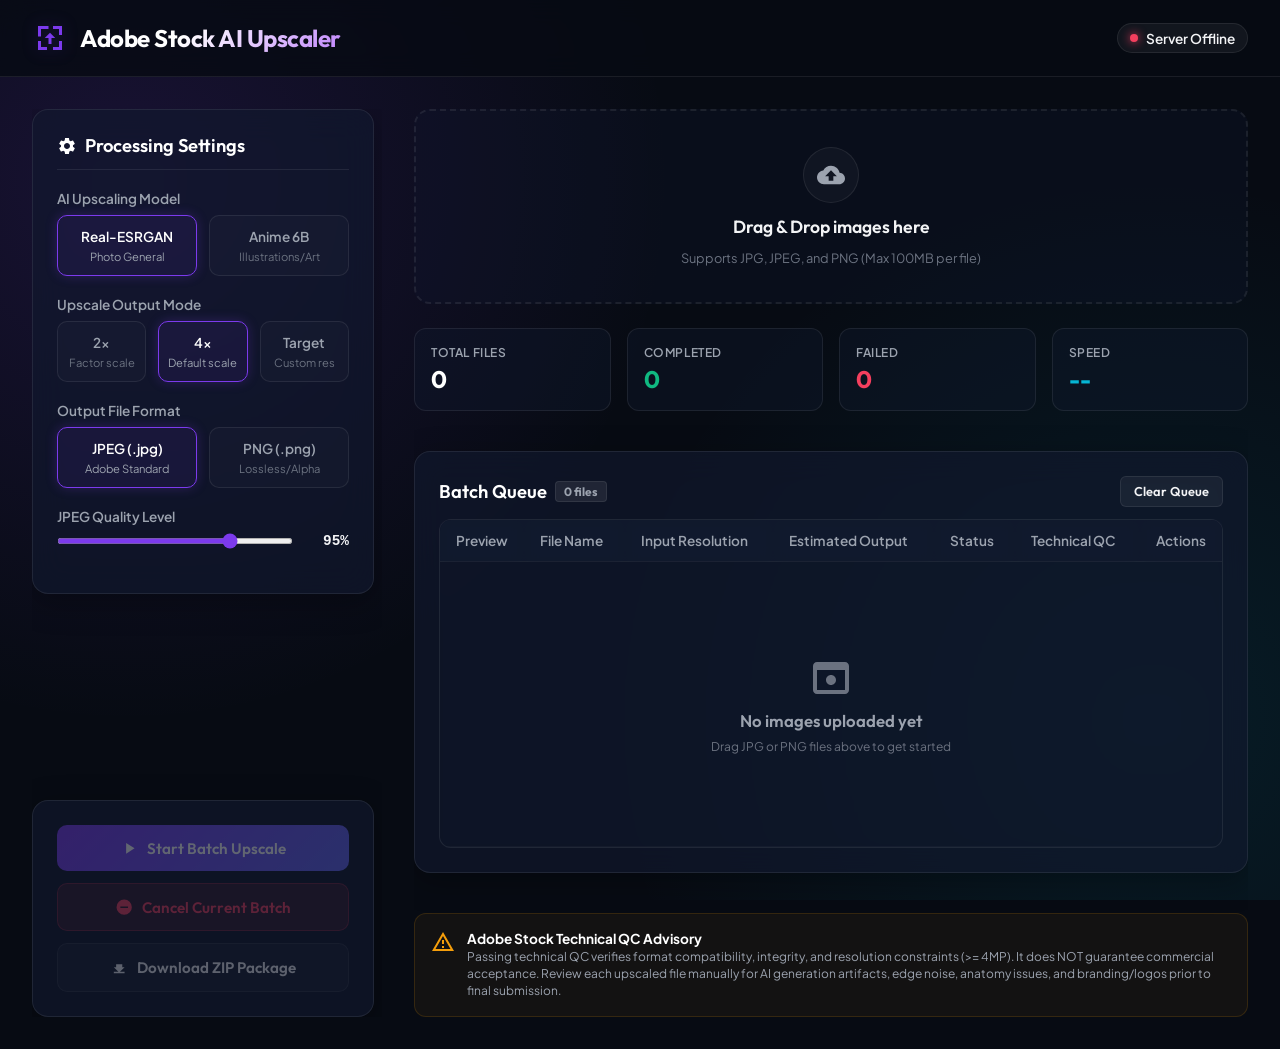
==== commit 01841697: "revert: restore original Adobe Stock AI Upscaler repository state and remove all Ollama additions" ====
--- a/app/index.html
+++ b/app/index.html
@@ -1,2338 +1,2263 @@
 <!DOCTYPE html>
 <html lang="en">
 <head>
-<meta charset="UTF-8"/>
-<meta name="viewport" content="width=device-width, initial-scale=1.0"/>
-<title>Adobe Stock AI Studio</title>
-<meta name="description" content="Professional Adobe Stock AI image upscaling, metadata generation and batch export studio powered by Real-ESRGAN and Ollama vision AI."/>
-<link rel="preconnect" href="https://fonts.googleapis.com"/>
-<link href="https://fonts.googleapis.com/css2?family=Inter:wght@300;400;500;600;700&family=JetBrains+Mono:wght@400;500&display=swap" rel="stylesheet"/>
-<style>
-/* ═══════════════════════════════════════════════════════
-   DESIGN SYSTEM
-═══════════════════════════════════════════════════════ */
-:root {
-  --bg-900: #0a0b0e;
-  --bg-800: #0f1117;
-  --bg-700: #141720;
-  --bg-600: #1a1f2e;
-  --bg-500: #1e2436;
-  --border: rgba(255,255,255,0.07);
-  --border-bright: rgba(255,255,255,0.14);
-
-  --accent: #e8531a;
-  --accent-dim: rgba(232,83,26,0.18);
-  --accent-glow: rgba(232,83,26,0.35);
-  --blue: #3b82f6;
-  --blue-dim: rgba(59,130,246,0.18);
-  --green: #22c55e;
-  --green-dim: rgba(34,197,94,0.15);
-  --yellow: #eab308;
-  --yellow-dim: rgba(234,179,8,0.15);
-  --red: #ef4444;
-  --red-dim: rgba(239,68,68,0.15);
-  --purple: #a855f7;
-  --purple-dim: rgba(168,85,247,0.15);
-
-  --text-100: #f1f5f9;
-  --text-200: #cbd5e1;
-  --text-300: #94a3b8;
-  --text-400: #64748b;
-  --text-500: #475569;
-
-  --radius-sm: 6px;
-  --radius: 10px;
-  --radius-lg: 14px;
-  --radius-xl: 20px;
-
-  --font: 'Inter', system-ui, sans-serif;
-  --mono: 'JetBrains Mono', monospace;
-}
-
-* { box-sizing: border-box; margin: 0; padding: 0; }
-
-body {
-  font-family: var(--font);
-  background: var(--bg-900);
-  color: var(--text-100);
-  min-height: 100vh;
-  font-size: 13px;
-  line-height: 1.5;
-  overflow-x: hidden;
-}
-
-/* ── Scrollbar ─────────────────────────────────────── */
-::-webkit-scrollbar { width: 5px; height: 5px; }
-::-webkit-scrollbar-track { background: var(--bg-800); }
-::-webkit-scrollbar-thumb { background: var(--bg-600); border-radius: 3px; }
-::-webkit-scrollbar-thumb:hover { background: var(--border-bright); }
-
-/* ── Layout ────────────────────────────────────────── */
-.app-layout {
-  display: grid;
-  grid-template-rows: 56px 1fr;
-  height: 100vh;
-}
-
-.main-content {
-  display: grid;
-  grid-template-columns: 320px 1fr 300px;
-  overflow: hidden;
-}
-
-/* ═══════════════════════════════════════════════════════
-   HEADER
-═══════════════════════════════════════════════════════ */
-.header {
-  display: flex;
-  align-items: center;
-  gap: 16px;
-  padding: 0 20px;
-  background: var(--bg-800);
-  border-bottom: 1px solid var(--border);
-  position: relative;
-  z-index: 100;
-}
-
-.header-logo {
-  display: flex;
-  align-items: center;
-  gap: 10px;
-  flex-shrink: 0;
-}
-
-.logo-icon {
-  width: 32px;
-  height: 32px;
-  background: linear-gradient(135deg, var(--accent), #f97316);
-  border-radius: 8px;
-  display: flex;
-  align-items: center;
-  justify-content: center;
-  font-size: 16px;
-  font-weight: 700;
-  color: #fff;
-}
-
-.logo-text {
-  font-size: 14px;
-  font-weight: 600;
-  letter-spacing: 0.04em;
-  color: var(--text-100);
-}
-
-.logo-sub {
-  font-size: 9px;
-  font-weight: 500;
-  letter-spacing: 0.15em;
-  color: var(--accent);
-  text-transform: uppercase;
-  display: block;
-  margin-top: -2px;
-}
-
-.header-status {
-  display: flex;
-  gap: 8px;
-  flex: 1;
-  padding-left: 20px;
-}
-
-.status-pill {
-  display: flex;
-  align-items: center;
-  gap: 5px;
-  padding: 3px 10px;
-  border-radius: 20px;
-  font-size: 11px;
-  font-weight: 500;
-  background: var(--bg-600);
-  border: 1px solid var(--border);
-  transition: all 0.2s;
-}
-
-.status-pill.ok { background: var(--green-dim); border-color: rgba(34,197,94,0.3); color: var(--green); }
-.status-pill.error { background: var(--red-dim); border-color: rgba(239,68,68,0.3); color: var(--red); }
-.status-pill.loading { background: var(--yellow-dim); border-color: rgba(234,179,8,0.3); color: var(--yellow); }
-
-.status-dot {
-  width: 6px;
-  height: 6px;
-  border-radius: 50%;
-  background: currentColor;
-}
-.status-dot.pulse { animation: pulse 2s infinite; }
-@keyframes pulse { 0%,100% { opacity: 1; } 50% { opacity: 0.4; } }
-
-.header-actions {
-  display: flex;
-  gap: 6px;
-  margin-left: auto;
-}
-
-/* ── Buttons ────────────────────────────────────────── */
-.btn {
-  display: inline-flex;
-  align-items: center;
-  gap: 6px;
-  padding: 6px 14px;
-  border-radius: var(--radius-sm);
-  border: 1px solid var(--border);
-  background: var(--bg-600);
-  color: var(--text-200);
-  font-family: var(--font);
-  font-size: 12px;
-  font-weight: 500;
-  cursor: pointer;
-  transition: all 0.15s;
-  text-decoration: none;
-  white-space: nowrap;
-}
-.btn:hover { background: var(--bg-500); border-color: var(--border-bright); color: var(--text-100); }
-.btn:active { transform: scale(0.97); }
-.btn:disabled { opacity: 0.4; cursor: not-allowed; pointer-events: none; }
-
-.btn-primary {
-  background: var(--accent);
-  border-color: var(--accent);
-  color: #fff;
-}
-.btn-primary:hover { background: #f0621f; }
-
-.btn-green {
-  background: var(--green-dim);
-  border-color: rgba(34,197,94,0.4);
-  color: var(--green);
-}
-.btn-green:hover { background: rgba(34,197,94,0.25); }
-
-.btn-danger {
-  background: var(--red-dim);
-  border-color: rgba(239,68,68,0.4);
-  color: var(--red);
-}
-.btn-danger:hover { background: rgba(239,68,68,0.25); }
-
-.btn-lg {
-  padding: 10px 24px;
-  font-size: 13px;
-  border-radius: var(--radius);
-}
-
-/* ═══════════════════════════════════════════════════════
-   LEFT PANEL
-═══════════════════════════════════════════════════════ */
-.left-panel {
-  background: var(--bg-800);
-  border-right: 1px solid var(--border);
-  display: flex;
-  flex-direction: column;
-  overflow: hidden;
-}
-
-.panel-section {
-  padding: 16px;
-  border-bottom: 1px solid var(--border);
-}
-
-.section-label {
-  font-size: 9px;
-  font-weight: 600;
-  letter-spacing: 0.12em;
-  text-transform: uppercase;
-  color: var(--text-400);
-  margin-bottom: 10px;
-}
-
-/* ── Upload Zone ─────────────────────────────────────── */
-.upload-zone {
-  border: 2px dashed var(--border-bright);
-  border-radius: var(--radius-lg);
-  padding: 28px 16px;
-  text-align: center;
-  cursor: pointer;
-  transition: all 0.25s;
-  background: var(--bg-700);
-  position: relative;
-}
-.upload-zone:hover, .upload-zone.drag-over {
-  border-color: var(--accent);
-  background: var(--accent-dim);
-}
-.upload-zone input[type=file] {
-  position: absolute;
-  inset: 0;
-  opacity: 0;
-  cursor: pointer;
-  width: 100%;
-  height: 100%;
-}
-
-.upload-icon {
-  font-size: 28px;
-  margin-bottom: 8px;
-  opacity: 0.5;
-}
-
-.upload-title {
-  font-size: 13px;
-  font-weight: 600;
-  color: var(--text-200);
-  margin-bottom: 4px;
-}
-
-.upload-sub {
-  font-size: 11px;
-  color: var(--text-400);
-}
-
-.upload-formats {
-  margin-top: 8px;
-  display: flex;
-  justify-content: center;
-  gap: 4px;
-}
-
-.format-chip {
-  font-size: 9px;
-  font-weight: 600;
-  letter-spacing: 0.08em;
-  padding: 2px 6px;
-  border-radius: 3px;
-  background: var(--bg-600);
-  border: 1px solid var(--border);
-  color: var(--text-300);
-}
-
-/* ── Upload Progress ─────────────────────────────────── */
-.upload-counter {
-  display: none;
-  flex-direction: column;
-  gap: 8px;
-}
-
-.upload-counter.visible { display: flex; }
-
-.counter-row {
-  display: flex;
-  justify-content: space-between;
-  align-items: center;
-}
-
-.counter-label { color: var(--text-300); font-size: 12px; }
-.counter-value { font-weight: 600; font-size: 14px; color: var(--text-100); }
-.counter-check { color: var(--green); font-weight: 700; }
-
-.progress-bar-wrap {
-  height: 4px;
-  background: var(--bg-600);
-  border-radius: 2px;
-  overflow: hidden;
-}
-
-.progress-bar-fill {
-  height: 100%;
-  border-radius: 2px;
-  transition: width 0.3s ease;
-}
-
-.progress-bar-fill.blue { background: var(--blue); }
-.progress-bar-fill.green { background: var(--green); }
-.progress-bar-fill.accent { background: var(--accent); }
-.progress-bar-fill.purple { background: var(--purple); }
-
-/* ── Batch Dashboard ─────────────────────────────────── */
-.batch-stats {
-  display: grid;
-  grid-template-columns: 1fr 1fr;
-  gap: 6px;
-}
-
-.stat-card {
-  background: var(--bg-700);
-  border: 1px solid var(--border);
-  border-radius: var(--radius);
-  padding: 10px 12px;
-  display: flex;
-  flex-direction: column;
-  gap: 2px;
-}
-
-.stat-value {
-  font-size: 22px;
-  font-weight: 700;
-  line-height: 1;
-}
-
-.stat-label {
-  font-size: 9px;
-  font-weight: 600;
-  letter-spacing: 0.1em;
-  text-transform: uppercase;
-  color: var(--text-400);
-}
-
-.stat-card.total .stat-value { color: var(--text-100); }
-.stat-card.uploaded .stat-value { color: var(--blue); }
-.stat-card.queued .stat-value { color: var(--yellow); }
-.stat-card.processing-s .stat-value { color: var(--accent); }
-.stat-card.completed .stat-value { color: var(--green); }
-.stat-card.failed .stat-value { color: var(--red); }
-
-/* ── Action Buttons ─────────────────────────────────── */
-.action-stack {
-  display: flex;
-  flex-direction: column;
-  gap: 6px;
-}
-
-/* ═══════════════════════════════════════════════════════
-   CENTER PANEL
-═══════════════════════════════════════════════════════ */
-.center-panel {
-  display: flex;
-  flex-direction: column;
-  overflow: hidden;
-  background: var(--bg-900);
-}
-
-/* ── Current Processing Card ─────────────────────────── */
-.current-card {
-  margin: 16px;
-  background: var(--bg-700);
-  border: 1px solid var(--border);
-  border-radius: var(--radius-lg);
-  overflow: hidden;
-  display: none;
-}
-.current-card.visible { display: block; }
-
-.current-card-header {
-  display: flex;
-  align-items: center;
-  justify-content: space-between;
-  padding: 12px 16px;
-  border-bottom: 1px solid var(--border);
-  background: var(--bg-600);
-}
-
-.current-card-title {
-  font-size: 12px;
-  font-weight: 600;
-  letter-spacing: 0.04em;
-  color: var(--text-200);
-}
-
-.current-card-badge {
-  display: flex;
-  align-items: center;
-  gap: 4px;
-  font-size: 11px;
-  color: var(--accent);
-  font-weight: 600;
-}
-
-.spinner {
-  width: 12px;
-  height: 12px;
-  border: 2px solid rgba(232,83,26,0.3);
-  border-top-color: var(--accent);
-  border-radius: 50%;
-  animation: spin 0.8s linear infinite;
-}
-@keyframes spin { to { transform: rotate(360deg); } }
-
-.current-card-body {
-  display: grid;
-  grid-template-columns: 200px 1fr;
-  gap: 0;
-}
-
-.current-preview {
-  width: 200px;
-  height: 160px;
-  object-fit: cover;
-  display: block;
-  background: var(--bg-800);
-}
-
-.current-preview-placeholder {
-  width: 200px;
-  height: 160px;
-  background: var(--bg-800);
-  display: flex;
-  align-items: center;
-  justify-content: center;
-  color: var(--text-500);
-  font-size: 28px;
-}
-
-.current-details {
-  padding: 14px 16px;
-  display: flex;
-  flex-direction: column;
-  gap: 10px;
-}
-
-.current-filename {
-  font-family: var(--mono);
-  font-size: 12px;
-  color: var(--text-100);
-  font-weight: 500;
-}
-
-.stage-progress {
-  display: flex;
-  flex-direction: column;
-  gap: 4px;
-}
-
-.stage-row {
-  display: flex;
-  align-items: center;
-  gap: 8px;
-}
-
-.stage-name {
-  font-size: 11px;
-  color: var(--text-300);
-  width: 90px;
-  flex-shrink: 0;
-}
-
-.stage-bar {
-  flex: 1;
-  height: 6px;
-  background: var(--bg-600);
-  border-radius: 3px;
-  overflow: hidden;
-}
-
-.stage-pct {
-  font-size: 11px;
-  color: var(--text-400);
-  width: 30px;
-  text-align: right;
-  flex-shrink: 0;
-  font-family: var(--mono);
-}
-
-.current-meta {
-  display: flex;
-  gap: 16px;
-}
-
-.meta-stat {
-  display: flex;
-  flex-direction: column;
-  gap: 1px;
-}
-
-.meta-stat-label {
-  font-size: 9px;
-  letter-spacing: 0.1em;
-  text-transform: uppercase;
-  color: var(--text-500);
-}
-
-.meta-stat-value {
-  font-size: 13px;
-  font-weight: 600;
-  color: var(--text-200);
-}
-
-/* ── Image Queue Grid ────────────────────────────────── */
-.queue-header {
-  display: flex;
-  align-items: center;
-  justify-content: space-between;
-  padding: 0 16px 8px;
-}
-
-.queue-title {
-  font-size: 11px;
-  font-weight: 600;
-  letter-spacing: 0.08em;
-  text-transform: uppercase;
-  color: var(--text-400);
-}
-
-.queue-view-toggle {
-  display: flex;
-  gap: 2px;
-}
-
-.view-btn {
-  width: 26px;
-  height: 26px;
-  border: 1px solid var(--border);
-  background: var(--bg-700);
-  border-radius: 5px;
-  cursor: pointer;
-  display: flex;
-  align-items: center;
-  justify-content: center;
-  color: var(--text-400);
-  transition: all 0.15s;
-  font-size: 12px;
-}
-.view-btn.active, .view-btn:hover {
-  background: var(--bg-500);
-  color: var(--text-200);
-  border-color: var(--border-bright);
-}
-
-.image-grid {
-  flex: 1;
-  overflow-y: auto;
-  padding: 0 16px 16px;
-  display: grid;
-  grid-template-columns: repeat(auto-fill, minmax(140px, 1fr));
-  gap: 8px;
-  align-content: start;
-}
-
-.image-grid.list-view {
-  grid-template-columns: 1fr;
-}
-
-.image-card {
-  background: var(--bg-700);
-  border: 1px solid var(--border);
-  border-radius: var(--radius);
-  overflow: hidden;
-  cursor: pointer;
-  transition: all 0.2s;
-  position: relative;
-}
-.image-card:hover {
-  border-color: var(--border-bright);
-  transform: translateY(-1px);
-  box-shadow: 0 4px 20px rgba(0,0,0,0.4);
-}
-.image-card.selected {
-  border-color: var(--accent);
-  box-shadow: 0 0 0 1px var(--accent);
-}
-
-.image-thumb {
-  width: 100%;
-  aspect-ratio: 1;
-  object-fit: cover;
-  display: block;
-  background: var(--bg-800);
-}
-
-.image-thumb-placeholder {
-  width: 100%;
-  aspect-ratio: 1;
-  background: var(--bg-800);
-  display: flex;
-  align-items: center;
-  justify-content: center;
-  color: var(--text-500);
-  font-size: 22px;
-}
-
-.image-card-info {
-  padding: 8px;
-}
-
-.image-card-name {
-  font-size: 10px;
-  color: var(--text-300);
-  white-space: nowrap;
-  overflow: hidden;
-  text-overflow: ellipsis;
-  margin-bottom: 3px;
-}
-
-.image-card-output {
-  font-family: var(--mono);
-  font-size: 9px;
-  color: var(--text-400);
-  white-space: nowrap;
-  overflow: hidden;
-  text-overflow: ellipsis;
-  margin-bottom: 4px;
-}
-
-/* ── Status Badges ──────────────────────────────────── */
-.badge {
-  display: inline-flex;
-  align-items: center;
-  gap: 3px;
-  padding: 2px 6px;
-  border-radius: 4px;
-  font-size: 9px;
-  font-weight: 700;
-  letter-spacing: 0.06em;
-  text-transform: uppercase;
-}
-.badge.uploading { background: var(--blue-dim); color: var(--blue); }
-.badge.uploaded { background: var(--bg-600); color: var(--text-400); }
-.badge.queued { background: var(--yellow-dim); color: var(--yellow); }
-.badge.upscaling { background: var(--accent-dim); color: var(--accent); }
-.badge.analyzing { background: var(--purple-dim); color: var(--purple); }
-.badge.completed { background: var(--green-dim); color: var(--green); }
-.badge.failed { background: var(--red-dim); color: var(--red); }
-
-/* List view card */
-.image-grid.list-view .image-card {
-  display: flex;
-  align-items: center;
-  gap: 10px;
-  padding: 8px;
-  border-radius: var(--radius-sm);
-}
-
-.image-grid.list-view .image-thumb,
-.image-grid.list-view .image-thumb-placeholder {
-  width: 44px;
-  height: 44px;
-  aspect-ratio: 1;
-  border-radius: 5px;
-  flex-shrink: 0;
-}
-
-.image-grid.list-view .image-card-info {
-  flex: 1;
-  padding: 0;
-  min-width: 0;
-}
-
-/* ── Empty State ─────────────────────────────────────── */
-.empty-state {
-  grid-column: 1 / -1;
-  display: flex;
-  flex-direction: column;
-  align-items: center;
-  justify-content: center;
-  padding: 60px 20px;
-  gap: 12px;
-  color: var(--text-500);
-}
-
-.empty-icon { font-size: 40px; opacity: 0.4; }
-.empty-title { font-size: 14px; font-weight: 600; color: var(--text-400); }
-.empty-sub { font-size: 12px; color: var(--text-500); text-align: center; }
-
-/* ═══════════════════════════════════════════════════════
-   RIGHT PANEL
-═══════════════════════════════════════════════════════ */
-.right-panel {
-  background: var(--bg-800);
-  border-left: 1px solid var(--border);
-  display: flex;
-  flex-direction: column;
-  overflow: hidden;
-}
-
-.tab-bar {
-  display: flex;
-  border-bottom: 1px solid var(--border);
-  padding: 0 4px;
-}
-
-.tab-btn {
-  flex: 1;
-  padding: 12px 6px;
-  background: none;
-  border: none;
-  border-bottom: 2px solid transparent;
-  color: var(--text-400);
-  font-family: var(--font);
-  font-size: 11px;
-  font-weight: 600;
-  cursor: pointer;
-  transition: all 0.15s;
-  letter-spacing: 0.04em;
-}
-.tab-btn:hover { color: var(--text-200); }
-.tab-btn.active {
-  color: var(--accent);
-  border-bottom-color: var(--accent);
-}
-
-.tab-content {
-  display: none;
-  flex: 1;
-  overflow: hidden;
-  flex-direction: column;
-}
-.tab-content.active { display: flex; }
-
-/* ── Metadata Inspector ──────────────────────────────── */
-.meta-inspector {
-  padding: 16px;
-  overflow-y: auto;
-  display: flex;
-  flex-direction: column;
-  gap: 14px;
-  flex: 1;
-}
-
-.no-selection {
-  flex: 1;
-  display: flex;
-  flex-direction: column;
-  align-items: center;
-  justify-content: center;
-  gap: 8px;
-  color: var(--text-500);
-  padding: 20px;
-}
-
-.inspector-preview {
-  width: 100%;
-  border-radius: var(--radius);
-  object-fit: cover;
-  max-height: 160px;
-  background: var(--bg-700);
-}
-
-.field-group {
-  display: flex;
-  flex-direction: column;
-  gap: 5px;
-}
-
-.field-label {
-  font-size: 10px;
-  font-weight: 600;
-  letter-spacing: 0.08em;
-  text-transform: uppercase;
-  color: var(--text-400);
-}
-
-.field-input {
-  width: 100%;
-  background: var(--bg-700);
-  border: 1px solid var(--border);
-  border-radius: var(--radius-sm);
-  padding: 7px 10px;
-  color: var(--text-100);
-  font-family: var(--font);
-  font-size: 12px;
-  line-height: 1.5;
-  transition: border-color 0.15s;
-  resize: vertical;
-}
-.field-input:focus {
-  outline: none;
-  border-color: var(--accent);
-}
-
-.field-input::placeholder { color: var(--text-500); }
-
-.keywords-container {
-  display: flex;
-  flex-wrap: wrap;
-  gap: 4px;
-  padding: 6px;
-  background: var(--bg-700);
-  border: 1px solid var(--border);
-  border-radius: var(--radius-sm);
-  min-height: 60px;
-  cursor: text;
-}
-
-.keyword-chip {
-  display: flex;
-  align-items: center;
-  gap: 4px;
-  padding: 2px 8px;
-  background: var(--bg-500);
-  border: 1px solid var(--border-bright);
-  border-radius: 20px;
-  font-size: 11px;
-  color: var(--text-200);
-  transition: all 0.15s;
-}
-
-.keyword-chip:hover { border-color: var(--red); }
-
-.keyword-chip-remove {
-  color: var(--text-500);
-  cursor: pointer;
-  line-height: 1;
-  font-size: 12px;
-  transition: color 0.15s;
-}
-.keyword-chip-remove:hover { color: var(--red); }
-
-.keyword-add-input {
-  border: none;
-  background: none;
-  color: var(--text-300);
-  font-family: var(--font);
-  font-size: 11px;
-  outline: none;
-  min-width: 80px;
-  flex: 1;
-}
-.keyword-add-input::placeholder { color: var(--text-500); }
-
-.kw-count {
-  font-size: 9px;
-  color: var(--text-500);
-  text-align: right;
-}
-.kw-count.over { color: var(--red); }
-
-.qc-grid {
-  display: grid;
-  grid-template-columns: 1fr 1fr;
-  gap: 4px;
-}
-
-.qc-item {
-  display: flex;
-  align-items: center;
-  gap: 5px;
-  padding: 4px 6px;
-  border-radius: 5px;
-  background: var(--bg-700);
-  font-size: 10px;
-  border: 1px solid var(--border);
-}
-
-.qc-dot {
-  width: 7px;
-  height: 7px;
-  border-radius: 50%;
-  flex-shrink: 0;
-}
-.qc-dot.pass { background: var(--green); }
-.qc-dot.fail { background: var(--red); }
-.qc-dot.warn { background: var(--yellow); }
-
-/* ── Log Panel ───────────────────────────────────────── */
-.log-panel {
-  display: flex;
-  flex-direction: column;
-  flex: 1;
-  overflow: hidden;
-}
-
-.log-toolbar {
-  display: flex;
-  gap: 4px;
-  padding: 8px 12px;
-  border-bottom: 1px solid var(--border);
-  flex-shrink: 0;
-}
-
-.log-list {
-  flex: 1;
-  overflow-y: auto;
-  padding: 8px;
-  display: flex;
-  flex-direction: column;
-  gap: 2px;
-}
-
-.log-entry {
-  display: flex;
-  gap: 6px;
-  padding: 4px 6px;
-  border-radius: 4px;
-  font-family: var(--mono);
-  font-size: 10px;
-  line-height: 1.5;
-  background: var(--bg-700);
-  border: 1px solid transparent;
-}
-
-.log-entry.ERROR { border-color: rgba(239,68,68,0.2); background: rgba(239,68,68,0.04); }
-.log-entry.SUCCESS { border-color: rgba(34,197,94,0.15); }
-.log-entry.WARNING { border-color: rgba(234,179,8,0.15); }
-
-.log-ts { color: var(--text-500); flex-shrink: 0; }
-.log-level { width: 54px; flex-shrink: 0; font-weight: 700; }
-.log-level.INFO { color: var(--blue); }
-.log-level.SUCCESS { color: var(--green); }
-.log-level.WARNING { color: var(--yellow); }
-.log-level.ERROR { color: var(--red); }
-.log-msg { color: var(--text-300); word-break: break-word; }
-
-/* ── Assistant Panel ─────────────────────────────────── */
-.assistant-panel {
-  display: flex;
-  flex-direction: column;
-  flex: 1;
-  overflow: hidden;
-}
-
-.chat-messages {
-  flex: 1;
-  overflow-y: auto;
-  padding: 12px;
-  display: flex;
-  flex-direction: column;
-  gap: 10px;
-}
-
-.chat-msg {
-  display: flex;
-  flex-direction: column;
-  gap: 3px;
-  max-width: 90%;
-}
-
-.chat-msg.user { align-self: flex-end; align-items: flex-end; }
-.chat-msg.assistant { align-self: flex-start; align-items: flex-start; }
-
-.chat-bubble {
-  padding: 8px 12px;
-  border-radius: 12px;
-  font-size: 12px;
-  line-height: 1.5;
-}
-
-.chat-msg.user .chat-bubble {
-  background: var(--accent);
-  color: #fff;
-  border-bottom-right-radius: 4px;
-}
-
-.chat-msg.assistant .chat-bubble {
-  background: var(--bg-600);
-  color: var(--text-200);
-  border: 1px solid var(--border);
-  border-bottom-left-radius: 4px;
-}
-
-.chat-sender {
-  font-size: 9px;
-  color: var(--text-500);
-  font-weight: 600;
-  letter-spacing: 0.06em;
-  text-transform: uppercase;
-}
-
-.chat-input-row {
-  display: flex;
-  gap: 6px;
-  padding: 10px;
-  border-top: 1px solid var(--border);
-}
-
-.chat-input {
-  flex: 1;
-  background: var(--bg-700);
-  border: 1px solid var(--border);
-  border-radius: var(--radius-sm);
-  padding: 7px 10px;
-  color: var(--text-100);
-  font-family: var(--font);
-  font-size: 12px;
-  outline: none;
-  transition: border-color 0.15s;
-}
-.chat-input:focus { border-color: var(--accent); }
-.chat-input::placeholder { color: var(--text-500); }
-
-/* ── Quick Question Chips ────────────────────────────── */
-.quick-questions {
-  display: flex;
-  flex-wrap: wrap;
-  gap: 4px;
-  padding: 8px 10px;
-  border-top: 1px solid var(--border);
-}
-
-.quick-chip {
-  font-size: 10px;
-  padding: 3px 8px;
-  border-radius: 20px;
-  border: 1px solid var(--border);
-  background: var(--bg-700);
-  color: var(--text-400);
-  cursor: pointer;
-  transition: all 0.15s;
-}
-.quick-chip:hover {
-  border-color: var(--border-bright);
-  color: var(--text-200);
-  background: var(--bg-600);
-}
-
-/* ── Settings modal ────────────────────────────────────*/
-.modal-overlay {
-  display: none;
-  position: fixed;
-  inset: 0;
-  background: rgba(0,0,0,0.7);
-  z-index: 1000;
-  align-items: center;
-  justify-content: center;
-  backdrop-filter: blur(4px);
-}
-.modal-overlay.open { display: flex; }
-
-.modal {
-  background: var(--bg-700);
-  border: 1px solid var(--border-bright);
-  border-radius: var(--radius-xl);
-  width: 420px;
-  max-height: 80vh;
-  overflow-y: auto;
-  display: flex;
-  flex-direction: column;
-}
-
-.modal-header {
-  display: flex;
-  align-items: center;
-  justify-content: space-between;
-  padding: 18px 20px;
-  border-bottom: 1px solid var(--border);
-}
-
-.modal-title { font-size: 15px; font-weight: 700; }
-
-.modal-close {
-  background: none;
-  border: none;
-  color: var(--text-400);
-  font-size: 18px;
-  cursor: pointer;
-  padding: 4px;
-  border-radius: 4px;
-  transition: color 0.15s;
-  line-height: 1;
-}
-.modal-close:hover { color: var(--text-100); }
-
-.modal-body { padding: 20px; display: flex; flex-direction: column; gap: 14px; }
-
-.setting-row {
-  display: flex;
-  align-items: center;
-  justify-content: space-between;
-  gap: 12px;
-}
-
-.setting-label {
-  font-size: 12px;
-  font-weight: 500;
-  color: var(--text-200);
-}
-
-.setting-sub {
-  font-size: 11px;
-  color: var(--text-400);
-  margin-top: 2px;
-}
-
-.setting-select, .setting-input {
-  background: var(--bg-600);
-  border: 1px solid var(--border);
-  border-radius: var(--radius-sm);
-  padding: 5px 10px;
-  color: var(--text-100);
-  font-family: var(--font);
-  font-size: 12px;
-  outline: none;
-  min-width: 120px;
-}
-.setting-select:focus, .setting-input:focus { border-color: var(--accent); }
-
-/* ── Tooltip ─────────────────────────────────────────── */
-[data-tip] { position: relative; cursor: default; }
-[data-tip]:hover::after {
-  content: attr(data-tip);
-  position: absolute;
-  bottom: calc(100% + 6px);
-  left: 50%;
-  transform: translateX(-50%);
-  background: #1e293b;
-  color: var(--text-200);
-  font-size: 10px;
-  padding: 4px 8px;
-  border-radius: 5px;
-  white-space: nowrap;
-  z-index: 999;
-  border: 1px solid var(--border-bright);
-  pointer-events: none;
-}
-
-/* ── Retry banner ────────────────────────────────────── */
-.retry-banner {
-  display: none;
-  align-items: center;
-  justify-content: space-between;
-  padding: 8px 16px;
-  background: var(--red-dim);
-  border: 1px solid rgba(239,68,68,0.3);
-  border-radius: var(--radius);
-  margin: 0 16px 8px;
-}
-.retry-banner.visible { display: flex; }
-.retry-text { font-size: 11px; color: var(--red); font-weight: 500; }
-
-/* ── Notification toast ──────────────────────────────── */
-.toast-container {
-  position: fixed;
-  bottom: 20px;
-  right: 20px;
-  display: flex;
-  flex-direction: column;
-  gap: 6px;
-  z-index: 9999;
-}
-
-.toast {
-  padding: 10px 16px;
-  border-radius: var(--radius);
-  font-size: 12px;
-  font-weight: 500;
-  background: var(--bg-600);
-  border: 1px solid var(--border-bright);
-  color: var(--text-100);
-  box-shadow: 0 8px 32px rgba(0,0,0,0.4);
-  animation: slideIn 0.2s ease;
-  max-width: 300px;
-}
-.toast.success { border-color: rgba(34,197,94,0.4); background: var(--green-dim); color: var(--green); }
-.toast.error { border-color: rgba(239,68,68,0.4); background: var(--red-dim); color: var(--red); }
-.toast.info { border-color: rgba(59,130,246,0.4); background: var(--blue-dim); color: var(--blue); }
-
-@keyframes slideIn {
-  from { transform: translateX(100%); opacity: 0; }
-  to { transform: translateX(0); opacity: 1; }
-}
-
-/* ── Export buttons ──────────────────────────────────── */
-.export-row {
-  display: flex;
-  gap: 4px;
-  flex-wrap: wrap;
-}
-
-/* ── Responsive ──────────────────────────────────────── */
-@media (max-width: 1100px) {
-  .main-content { grid-template-columns: 280px 1fr 260px; }
-}
-</style>
+  <meta charset="UTF-8">
+  <meta name="viewport" content="width=device-width, initial-scale=1.0">
+  <title>Adobe Stock AI Upscaler</title>
+  <!-- Google Fonts -->
+  <link rel="preconnect" href="https://fonts.googleapis.com">
+  <link rel="preconnect" href="https://fonts.gstatic.com" crossorigin>
+  <link href="https://fonts.googleapis.com/css2?family=Outfit:wght@300;400;500;600;700&family=Plus+Jakarta+Sans:wght@300;400;500;600;700&display=swap" rel="stylesheet">
+  
+  <style>
+    /* CSS Variables for Premium Dark Glassmorphic Theme */
+    :root {
+      --bg-base: #070b13;
+      --bg-panel: rgba(17, 26, 46, 0.65);
+      --bg-panel-hover: rgba(27, 41, 71, 0.8);
+      --bg-card: rgba(21, 32, 57, 0.7);
+      --border-color: rgba(255, 255, 255, 0.08);
+      --border-active: #7c3aed;
+      --border-active-glow: rgba(124, 58, 237, 0.4);
+      
+      --accent: #7c3aed;
+      --accent-glow: rgba(124, 58, 237, 0.25);
+      --accent-secondary: #06b6d4;
+      --accent-secondary-glow: rgba(6, 182, 212, 0.25);
+      
+      --text-main: #f3f4f6;
+      --text-muted: #9ca3af;
+      --text-dark: #6b7280;
+      
+      --state-success: #10b981;
+      --state-warning: #f59e0b;
+      --state-error: #f43f5e;
+      --state-queued: #3b82f6;
+      
+      --font-title: 'Outfit', sans-serif;
+      --font-body: 'Plus Jakarta Sans', sans-serif;
+    }
+
+    * {
+      box-sizing: border-box;
+      margin: 0;
+      padding: 0;
+      transition: background-color 0.2s, border-color 0.2s, transform 0.2s, box-shadow 0.2s;
+    }
+
+    body {
+      background-color: var(--bg-base);
+      color: var(--text-main);
+      font-family: var(--font-body);
+      min-height: 100vh;
+      display: flex;
+      flex-direction: column;
+      overflow-x: hidden;
+      background-image: 
+        radial-gradient(circle at 10% 20%, rgba(124, 58, 237, 0.15) 0%, transparent 40%),
+        radial-gradient(circle at 90% 80%, rgba(6, 182, 212, 0.1) 0%, transparent 40%);
+      background-attachment: fixed;
+    }
+
+    /* Scrollbar Styling */
+    ::-webkit-scrollbar {
+      width: 8px;
+      height: 8px;
+    }
+    ::-webkit-scrollbar-track {
+      background: rgba(0, 0, 0, 0.2);
+    }
+    ::-webkit-scrollbar-thumb {
+      background: rgba(255, 255, 255, 0.15);
+      border-radius: 4px;
+    }
+    ::-webkit-scrollbar-thumb:hover {
+      background: rgba(255, 255, 255, 0.3);
+    }
+
+    /* Layout & Containers */
+    header {
+      backdrop-filter: blur(12px);
+      -webkit-backdrop-filter: blur(12px);
+      background-color: rgba(7, 11, 19, 0.8);
+      border-bottom: 1px solid var(--border-color);
+      padding: 1.25rem 2rem;
+      position: sticky;
+      top: 0;
+      z-index: 100;
+      display: flex;
+      align-items: center;
+      justify-content: space-between;
+    }
+
+    .logo-container {
+      display: flex;
+      align-items: center;
+      gap: 0.75rem;
+    }
+
+    .logo-container svg {
+      width: 2.25rem;
+      height: 2.25rem;
+      fill: var(--accent);
+      filter: drop-shadow(0 0 8px var(--accent-glow));
+    }
+
+    header h1 {
+      font-family: var(--font-title);
+      font-size: 1.5rem;
+      font-weight: 700;
+      letter-spacing: -0.02em;
+      background: linear-gradient(135deg, #fff 40%, #c084fc 100%);
+      -webkit-background-clip: text;
+      -webkit-text-fill-color: transparent;
+    }
+
+    .system-status {
+      display: flex;
+      align-items: center;
+      gap: 1.5rem;
+    }
+
+    .status-badge {
+      display: flex;
+      align-items: center;
+      gap: 0.5rem;
+      font-size: 0.85rem;
+      font-weight: 600;
+      background: rgba(255, 255, 255, 0.05);
+      border: 1px solid var(--border-color);
+      padding: 0.35rem 0.75rem;
+      border-radius: 50px;
+    }
+
+    .status-dot {
+      width: 8px;
+      height: 8px;
+      border-radius: 50%;
+      background-color: var(--text-dark);
+      box-shadow: 0 0 8px rgba(0,0,0,0.5);
+    }
+
+    .status-dot.active {
+      background-color: var(--state-success);
+      box-shadow: 0 0 10px var(--state-success);
+      animation: pulse 2s infinite;
+    }
+
+    .status-dot.error {
+      background-color: var(--state-error);
+      box-shadow: 0 0 10px var(--state-error);
+    }
+
+    @keyframes pulse {
+      0% { opacity: 0.6; }
+      50% { opacity: 1; }
+      100% { opacity: 0.6; }
+    }
+
+    .system-metrics {
+      display: flex;
+      align-items: center;
+      gap: 1rem;
+      font-size: 0.75rem;
+      color: var(--text-muted);
+    }
+
+    .metric-item {
+      display: flex;
+      flex-direction: column;
+      gap: 0.15rem;
+    }
+    
+    .metric-value {
+      font-family: monospace;
+      font-weight: bold;
+      color: var(--accent-secondary);
+    }
+
+    main {
+      flex: 1;
+      max-width: 1600px;
+      width: 100%;
+      margin: 0 auto;
+      padding: 2rem;
+      display: grid;
+      grid-template-columns: 350px 1fr;
+      gap: 2rem;
+      height: calc(100vh - 75px);
+      overflow: hidden;
+    }
+
+    .sidebar {
+      display: flex;
+      flex-direction: column;
+      gap: 1.5rem;
+      overflow-y: auto;
+      padding-right: 0.5rem;
+    }
+
+    .workspace-area {
+      display: flex;
+      flex-direction: column;
+      gap: 1.5rem;
+      overflow: hidden;
+      height: 100%;
+    }
+
+    /* Glass Panels */
+    .glass-panel {
+      background: var(--bg-panel);
+      backdrop-filter: blur(16px);
+      -webkit-backdrop-filter: blur(16px);
+      border: 1px solid var(--border-color);
+      border-radius: 16px;
+      padding: 1.5rem;
+      box-shadow: 0 8px 32px 0 rgba(0, 0, 0, 0.3);
+    }
+
+    .glass-panel h2 {
+      font-family: var(--font-title);
+      font-size: 1.15rem;
+      font-weight: 600;
+      margin-bottom: 1.25rem;
+      display: flex;
+      align-items: center;
+      gap: 0.5rem;
+      border-bottom: 1px solid var(--border-color);
+      padding-bottom: 0.75rem;
+      color: #fff;
+    }
+
+    .glass-panel h2 svg {
+      width: 1.25rem;
+      height: 1.25rem;
+      fill: currentColor;
+    }
+
+    /* Form & Settings Controls */
+    .form-group {
+      margin-bottom: 1.25rem;
+    }
+
+    .form-group label {
+      display: block;
+      font-size: 0.85rem;
+      font-weight: 600;
+      color: var(--text-muted);
+      margin-bottom: 0.5rem;
+    }
+
+    /* Modern Styled Radio Blocks */
+    .radio-grid {
+      display: grid;
+      grid-template-columns: repeat(2, 1fr);
+      gap: 0.75rem;
+    }
+    
+    .radio-grid.three-cols {
+      grid-template-columns: repeat(3, 1fr);
+    }
+
+    .radio-card {
+      position: relative;
+    }
+
+    .radio-card input[type="radio"] {
+      position: absolute;
+      opacity: 0;
+      width: 100%;
+      height: 100%;
+      cursor: pointer;
+      z-index: 2;
+    }
+
+    .radio-card-content {
+      background: rgba(255, 255, 255, 0.02);
+      border: 1px solid var(--border-color);
+      border-radius: 10px;
+      padding: 0.75rem 0.5rem;
+      text-align: center;
+      font-size: 0.85rem;
+      font-weight: 600;
+      color: var(--text-muted);
+      display: flex;
+      flex-direction: column;
+      align-items: center;
+      gap: 0.25rem;
+    }
+
+    .radio-card input[type="radio"]:checked + .radio-card-content {
+      border-color: var(--border-active);
+      background: rgba(124, 58, 237, 0.08);
+      color: #fff;
+      box-shadow: 0 0 12px var(--accent-glow);
+    }
+    
+    .radio-card-subtitle {
+      font-size: 0.7rem;
+      color: var(--text-dark);
+      font-weight: 400;
+    }
+    
+    .radio-card input[type="radio"]:checked + .radio-card-content .radio-card-subtitle {
+      color: var(--text-muted);
+    }
+
+    /* Text inputs and controls */
+    .number-input-group {
+      display: grid;
+      grid-template-columns: 1fr 1fr;
+      gap: 0.75rem;
+      margin-top: 0.5rem;
+    }
+
+    .input-control {
+      background: rgba(0, 0, 0, 0.2);
+      border: 1px solid var(--border-color);
+      border-radius: 8px;
+      color: #fff;
+      padding: 0.5rem 0.75rem;
+      font-family: monospace;
+      font-size: 0.85rem;
+      width: 100%;
+    }
+
+    .input-control:focus {
+      outline: none;
+      border-color: var(--border-active);
+      box-shadow: 0 0 8px var(--accent-glow);
+    }
+
+    .slider-input-wrapper {
+      display: flex;
+      align-items: center;
+      gap: 1rem;
+    }
+
+    .slider-input-wrapper input[type="range"] {
+      flex: 1;
+      accent-color: var(--accent);
+      height: 6px;
+      background: rgba(255, 255, 255, 0.1);
+      border-radius: 3px;
+      cursor: pointer;
+    }
+
+    .slider-value {
+      font-family: monospace;
+      font-size: 0.9rem;
+      font-weight: bold;
+      width: 2.5rem;
+      text-align: right;
+    }
+
+    /* Actions Panel */
+    .actions-panel {
+      display: flex;
+      flex-direction: column;
+      gap: 0.75rem;
+      margin-top: auto;
+    }
+
+    .btn {
+      display: flex;
+      align-items: center;
+      justify-content: center;
+      gap: 0.5rem;
+      padding: 0.85rem 1.25rem;
+      border-radius: 10px;
+      font-family: var(--font-title);
+      font-size: 0.95rem;
+      font-weight: 600;
+      cursor: pointer;
+      border: none;
+      color: #fff;
+      width: 100%;
+    }
+
+    .btn svg {
+      width: 1.15rem;
+      height: 1.15rem;
+      fill: currentColor;
+    }
+
+    .btn-primary {
+      background: linear-gradient(135deg, var(--accent) 0%, #6366f1 100%);
+      box-shadow: 0 4px 15px rgba(124, 58, 237, 0.3);
+    }
+
+    .btn-primary:hover:not(:disabled) {
+      transform: translateY(-2px);
+      box-shadow: 0 6px 20px rgba(124, 58, 237, 0.45);
+    }
+
+    .btn-primary:active:not(:disabled) {
+      transform: translateY(0);
+    }
+
+    .btn-danger {
+      background: rgba(244, 63, 94, 0.15);
+      border: 1px solid rgba(244, 63, 94, 0.3);
+      color: var(--state-error);
+    }
+
+    .btn-danger:hover:not(:disabled) {
+      background: var(--state-error);
+      color: #fff;
+      box-shadow: 0 4px 12px rgba(244, 63, 94, 0.3);
+    }
+
+    .btn-secondary {
+      background: rgba(255, 255, 255, 0.05);
+      border: 1px solid var(--border-color);
+      color: var(--text-main);
+    }
+
+    .btn-secondary:hover:not(:disabled) {
+      background: rgba(255, 255, 255, 0.1);
+      border-color: rgba(255, 255, 255, 0.2);
+    }
+
+    .btn:disabled {
+      opacity: 0.35;
+      cursor: not-allowed;
+      transform: none !important;
+      box-shadow: none !important;
+    }
+
+    /* Drag & Drop Area */
+    .dropzone-container {
+      flex-shrink: 0;
+    }
+
+    .dropzone {
+      border: 2px dashed var(--border-color);
+      border-radius: 16px;
+      padding: 2.25rem 2rem;
+      text-align: center;
+      cursor: pointer;
+      background: rgba(17, 26, 46, 0.3);
+      display: flex;
+      flex-direction: column;
+      align-items: center;
+      justify-content: center;
+      gap: 0.75rem;
+    }
+
+    .dropzone.dragover {
+      border-color: var(--accent-secondary);
+      background: rgba(6, 182, 212, 0.06);
+      box-shadow: 0 0 20px var(--accent-secondary-glow);
+    }
+
+    .dropzone-icon {
+      width: 3.5rem;
+      height: 3.5rem;
+      background: rgba(255, 255, 255, 0.03);
+      border-radius: 50%;
+      display: flex;
+      align-items: center;
+      justify-content: center;
+      color: var(--text-muted);
+      border: 1px solid var(--border-color);
+    }
+
+    .dropzone.dragover .dropzone-icon {
+      color: var(--accent-secondary);
+      border-color: var(--accent-secondary);
+    }
+
+    .dropzone-icon svg {
+      width: 1.75rem;
+      height: 1.75rem;
+      fill: currentColor;
+    }
+
+    .dropzone-title {
+      font-family: var(--font-title);
+      font-size: 1.1rem;
+      font-weight: 600;
+    }
+
+    .dropzone-subtitle {
+      font-size: 0.8rem;
+      color: var(--text-dark);
+    }
+
+    /* Dashboard Grid / Stats */
+    .dashboard-stats {
+      display: grid;
+      grid-template-columns: repeat(4, 1fr);
+      gap: 1rem;
+      margin-bottom: 1rem;
+      flex-shrink: 0;
+    }
+
+    .stat-card {
+      background: rgba(17, 26, 46, 0.4);
+      border: 1px solid var(--border-color);
+      border-radius: 12px;
+      padding: 1rem;
+      display: flex;
+      flex-direction: column;
+      gap: 0.25rem;
+    }
+
+    .stat-label {
+      font-size: 0.75rem;
+      font-weight: 600;
+      color: var(--text-muted);
+      text-transform: uppercase;
+      letter-spacing: 0.05em;
+    }
+
+    .stat-value {
+      font-family: var(--font-title);
+      font-size: 1.5rem;
+      font-weight: 700;
+      color: #fff;
+    }
+    
+    .stat-value.success { color: var(--state-success); }
+    .stat-value.error { color: var(--state-error); }
+    .stat-value.accent { color: var(--accent-secondary); }
+
+    /* Progress Indicators */
+    .progress-bar-wrapper {
+      background: rgba(17, 26, 46, 0.4);
+      border: 1px solid var(--border-color);
+      border-radius: 12px;
+      padding: 1.25rem;
+      display: flex;
+      flex-direction: column;
+      gap: 0.75rem;
+      flex-shrink: 0;
+    }
+
+    .progress-info {
+      display: flex;
+      justify-content: space-between;
+      align-items: center;
+      font-size: 0.85rem;
+      font-weight: 600;
+    }
+
+    .progress-text {
+      color: var(--text-muted);
+    }
+
+    .progress-pct {
+      font-family: monospace;
+      font-size: 1.1rem;
+      color: #fff;
+    }
+
+    .progress-bar-bg {
+      height: 8px;
+      background: rgba(255, 255, 255, 0.05);
+      border-radius: 4px;
+      overflow: hidden;
+      position: relative;
+    }
+
+    .progress-bar-fill {
+      height: 100%;
+      background: linear-gradient(90deg, var(--accent) 0%, var(--accent-secondary) 100%);
+      width: 0%;
+      border-radius: 4px;
+      box-shadow: 0 0 10px var(--accent-secondary-glow);
+    }
+
+    /* Queue Table Area */
+    .queue-container {
+      flex: 1;
+      display: flex;
+      flex-direction: column;
+      overflow: hidden;
+      min-height: 0;
+    }
+
+    .queue-header-actions {
+      display: flex;
+      justify-content: space-between;
+      align-items: center;
+      margin-bottom: 0.75rem;
+    }
+
+    .queue-title {
+      font-family: var(--font-title);
+      font-size: 1.15rem;
+      font-weight: 600;
+      color: #fff;
+      display: flex;
+      align-items: center;
+      gap: 0.5rem;
+    }
+
+    .queue-count-badge {
+      font-size: 0.75rem;
+      font-weight: 700;
+      background: rgba(255, 255, 255, 0.08);
+      border: 1px solid var(--border-color);
+      padding: 0.15rem 0.5rem;
+      border-radius: 4px;
+      color: var(--text-muted);
+    }
+
+    .queue-table-wrapper {
+      border: 1px solid var(--border-color);
+      border-radius: 12px;
+      background: rgba(17, 26, 46, 0.25);
+      overflow-y: auto;
+      flex: 1;
+      min-height: 0;
+    }
+
+    table.queue-table {
+      width: 100%;
+      border-collapse: collapse;
+      text-align: left;
+      font-size: 0.85rem;
+    }
+
+    table.queue-table th {
+      position: sticky;
+      top: 0;
+      background: rgba(17, 26, 46, 0.9);
+      backdrop-filter: blur(8px);
+      -webkit-backdrop-filter: blur(8px);
+      color: var(--text-muted);
+      font-weight: 600;
+      padding: 0.75rem 1rem;
+      border-bottom: 1px solid var(--border-color);
+      z-index: 5;
+    }
+
+    table.queue-table td {
+      padding: 0.75rem 1rem;
+      border-bottom: 1px solid rgba(255, 255, 255, 0.03);
+      vertical-align: middle;
+      color: var(--text-main);
+    }
+
+    table.queue-table tr:hover {
+      background: rgba(255, 255, 255, 0.02);
+    }
+
+    /* Table Item Elements */
+    .img-preview-cell {
+      position: relative;
+      width: 50px;
+      height: 38px;
+      border-radius: 6px;
+      overflow: hidden;
+      border: 1px solid var(--border-color);
+      background: #000;
+      display: flex;
+      align-items: center;
+      justify-content: center;
+      flex-shrink: 0;
+    }
+
+    .img-preview-cell img {
+      max-width: 100%;
+      max-height: 100%;
+      object-fit: cover;
+    }
+
+    .filename-container {
+      display: flex;
+      flex-direction: column;
+      gap: 0.15rem;
+      max-width: 250px;
+    }
+
+    .filename-text {
+      font-weight: 500;
+      color: #fff;
+      white-space: nowrap;
+      overflow: hidden;
+      text-overflow: ellipsis;
+    }
+
+    .file-size-text {
+      font-size: 0.75rem;
+      color: var(--text-dark);
+    }
+
+    .resolution-badge-group {
+      display: flex;
+      flex-direction: column;
+      gap: 0.2rem;
+    }
+
+    .resolution-text {
+      font-family: monospace;
+      font-weight: 500;
+    }
+
+    .mp-badge {
+      font-size: 0.7rem;
+      font-weight: 700;
+      align-self: flex-start;
+      padding: 0.1rem 0.35rem;
+      border-radius: 3px;
+      background: rgba(255, 255, 255, 0.05);
+      border: 1px solid var(--border-color);
+      color: var(--text-muted);
+    }
+
+    .mp-badge.pass {
+      background: rgba(16, 185, 129, 0.1);
+      border-color: rgba(16, 185, 129, 0.3);
+      color: var(--state-success);
+    }
+
+    .mp-badge.warn {
+      background: rgba(245, 158, 11, 0.1);
+      border-color: rgba(245, 158, 11, 0.3);
+      color: var(--state-warning);
+    }
+
+    .status-pill {
+      display: inline-flex;
+      align-items: center;
+      gap: 0.35rem;
+      font-size: 0.75rem;
+      font-weight: 600;
+      padding: 0.25rem 0.6rem;
+      border-radius: 50px;
+      border: 1px solid var(--border-color);
+      text-transform: capitalize;
+    }
+
+    .status-pill.queued {
+      color: var(--state-queued);
+      background: rgba(59, 130, 246, 0.1);
+      border-color: rgba(59, 130, 246, 0.25);
+    }
+
+    .status-pill.processing {
+      color: var(--accent-secondary);
+      background: rgba(6, 182, 212, 0.1);
+      border-color: rgba(6, 182, 212, 0.25);
+      position: relative;
+    }
+    
+    .status-pill.processing::after {
+      content: '';
+      width: 4px;
+      height: 4px;
+      border-radius: 50%;
+      background: currentColor;
+      animation: pulse 1s infinite;
+    }
+
+    .status-pill.completed {
+      color: var(--state-success);
+      background: rgba(16, 185, 129, 0.1);
+      border-color: rgba(16, 185, 129, 0.25);
+    }
+
+    .status-pill.failed {
+      color: var(--state-error);
+      background: rgba(244, 63, 94, 0.15);
+      border-color: rgba(244, 63, 94, 0.25);
+    }
+
+    .status-pill.cancelled {
+      color: var(--text-dark);
+      background: rgba(255, 255, 255, 0.02);
+      border-color: var(--border-color);
+    }
+
+    /* QC Status Indicators */
+    .qc-badge-list {
+      display: flex;
+      flex-wrap: wrap;
+      gap: 0.25rem;
+      max-width: 200px;
+    }
+
+    .qc-badge {
+      font-size: 0.65rem;
+      font-weight: 700;
+      padding: 0.1rem 0.35rem;
+      border-radius: 3px;
+      text-transform: uppercase;
+      border: 1px solid transparent;
+    }
+    
+    .qc-badge.pass {
+      background: rgba(16, 185, 129, 0.1);
+      border-color: rgba(16, 185, 129, 0.25);
+      color: var(--state-success);
+    }
+    
+    .qc-badge.fail {
+      background: rgba(244, 63, 94, 0.1);
+      border-color: rgba(244, 63, 94, 0.25);
+      color: var(--state-error);
+    }
+
+    .qc-badge.warn {
+      background: rgba(245, 158, 11, 0.1);
+      border-color: rgba(245, 158, 11, 0.25);
+      color: var(--state-warning);
+    }
+
+    /* Row actions */
+    .row-actions-container {
+      display: flex;
+      align-items: center;
+      gap: 0.5rem;
+    }
+
+    .btn-icon {
+      background: rgba(255, 255, 255, 0.04);
+      border: 1px solid var(--border-color);
+      width: 28px;
+      height: 28px;
+      border-radius: 6px;
+      display: flex;
+      align-items: center;
+      justify-content: center;
+      cursor: pointer;
+      color: var(--text-muted);
+    }
+
+    .btn-icon:hover {
+      background: rgba(255, 255, 255, 0.1);
+      color: #fff;
+    }
+
+    .btn-icon svg {
+      width: 1rem;
+      height: 1rem;
+      fill: currentColor;
+    }
+    
+    .btn-icon.btn-preview-trigger {
+      color: var(--accent-secondary);
+      border-color: rgba(6, 182, 212, 0.3);
+    }
+    
+    .btn-icon.btn-preview-trigger:hover {
+      background: rgba(6, 182, 212, 0.15);
+      color: #fff;
+    }
+
+    /* Empty state placeholder */
+    .empty-queue-state {
+      display: flex;
+      flex-direction: column;
+      align-items: center;
+      justify-content: center;
+      padding: 5rem 2rem;
+      color: var(--text-dark);
+      gap: 0.5rem;
+    }
+
+    .empty-queue-state svg {
+      width: 3rem;
+      height: 3rem;
+      fill: currentColor;
+    }
+
+    .empty-queue-title {
+      font-family: var(--font-title);
+      font-size: 1.05rem;
+      font-weight: 600;
+      color: var(--text-muted);
+    }
+
+    /* Footer disclaimer banner */
+    .qc-warning-banner {
+      background: rgba(245, 158, 11, 0.05);
+      border: 1px solid rgba(245, 158, 11, 0.15);
+      border-radius: 12px;
+      padding: 1rem;
+      display: flex;
+      gap: 0.75rem;
+      align-items: flex-start;
+      margin-top: 1rem;
+      flex-shrink: 0;
+    }
+
+    .qc-warning-icon {
+      color: var(--state-warning);
+      flex-shrink: 0;
+    }
+
+    .qc-warning-icon svg {
+      width: 1.5rem;
+      height: 1.5rem;
+      fill: currentColor;
+    }
+
+    .qc-warning-text h4 {
+      font-size: 0.85rem;
+      font-weight: 700;
+      color: #fff;
+      margin-bottom: 0.15rem;
+    }
+
+    .qc-warning-text p {
+      font-size: 0.75rem;
+      color: var(--text-muted);
+      line-height: 1.4;
+    }
+
+    /* Before/After Preview Modal Overlay */
+    .modal-overlay {
+      position: fixed;
+      top: 0;
+      left: 0;
+      width: 100vw;
+      height: 100vh;
+      background: rgba(5, 7, 12, 0.9);
+      backdrop-filter: blur(8px);
+      -webkit-backdrop-filter: blur(8px);
+      z-index: 200;
+      display: flex;
+      align-items: center;
+      justify-content: center;
+      opacity: 0;
+      pointer-events: none;
+      transition: opacity 0.3s;
+    }
+
+    .modal-overlay.active {
+      opacity: 1;
+      pointer-events: auto;
+    }
+
+    .modal-card {
+      width: 90vw;
+      max-width: 1100px;
+      height: 85vh;
+      background: var(--bg-base);
+      border: 1px solid var(--border-color);
+      border-radius: 20px;
+      display: flex;
+      flex-direction: column;
+      overflow: hidden;
+      box-shadow: 0 20px 50px rgba(0,0,0,0.6);
+      transform: scale(0.95);
+      transition: transform 0.3s;
+    }
+
+    .modal-overlay.active .modal-card {
+      transform: scale(1);
+    }
+
+    .modal-header {
+      padding: 1.25rem 1.5rem;
+      border-bottom: 1px solid var(--border-color);
+      display: flex;
+      align-items: center;
+      justify-content: space-between;
+      background: rgba(17, 26, 46, 0.5);
+    }
+
+    .modal-title-group h3 {
+      font-family: var(--font-title);
+      font-size: 1.2rem;
+      font-weight: 600;
+      color: #fff;
+    }
+
+    .modal-title-group p {
+      font-size: 0.75rem;
+      color: var(--text-muted);
+      margin-top: 0.15rem;
+    }
+
+    .modal-close-btn {
+      background: rgba(255, 255, 255, 0.05);
+      border: 1px solid var(--border-color);
+      color: var(--text-muted);
+      width: 32px;
+      height: 32px;
+      border-radius: 50%;
+      display: flex;
+      align-items: center;
+      justify-content: center;
+      cursor: pointer;
+    }
+
+    .modal-close-btn:hover {
+      background: rgba(255, 255, 255, 0.15);
+      color: #fff;
+    }
+
+    .modal-close-btn svg {
+      width: 1rem;
+      height: 1rem;
+      fill: currentColor;
+    }
+
+    .modal-body {
+      flex: 1;
+      position: relative;
+      background: #05070c;
+      display: flex;
+      align-items: center;
+      justify-content: center;
+      overflow: hidden;
+      padding: 1rem;
+    }
+
+    /* Interactive Comparison Slider Container */
+    .slider-comparison-container {
+      position: relative;
+      width: 100%;
+      height: 100%;
+      max-width: 900px;
+      max-height: 600px;
+      border-radius: 12px;
+      overflow: hidden;
+      border: 1px solid var(--border-color);
+      background: #000;
+      box-shadow: 0 10px 30px rgba(0,0,0,0.5);
+      user-select: none;
+    }
+
+    .slider-img {
+      position: absolute;
+      top: 0;
+      left: 0;
+      width: 100%;
+      height: 100%;
+      object-fit: contain;
+      pointer-events: none;
+    }
+
+    .original-image-wrapper {
+      width: 100%;
+      height: 100%;
+      position: relative;
+      z-index: 1;
+    }
+
+    .upscaled-image-wrapper {
+      position: absolute;
+      top: 0;
+      left: 0;
+      height: 100%;
+      width: 50%; /* Init at 50% */
+      overflow: hidden;
+      z-index: 2;
+      border-right: 2px solid var(--accent-secondary);
+    }
+    
+    .upscaled-image-wrapper .slider-img {
+      width: 100%;
+      height: 100%;
+      max-width: none;
+      /* The trick is: the image must have exactly the same size as the container, 
+         so we enforce the container width on the parent and keep the image size absolute */
+    }
+
+    /* We need to set the width of the inner upscaled image to match the container's absolute width */
+    .slider-comparison-container img.upscaled-img-absolute {
+      position: absolute;
+      top: 0;
+      left: 0;
+      object-fit: contain;
+      pointer-events: none;
+    }
+
+    .slider-handle-line {
+      position: absolute;
+      top: 0;
+      bottom: 0;
+      left: 50%;
+      width: 2px;
+      background: var(--accent-secondary);
+      z-index: 3;
+      pointer-events: none;
+      box-shadow: 0 0 10px var(--accent-secondary-glow);
+    }
+
+    .slider-handle-button {
+      position: absolute;
+      top: 50%;
+      left: 50%;
+      transform: translate(-50%, -50%);
+      width: 42px;
+      height: 42px;
+      background: #fff;
+      border: 3px solid var(--accent-secondary);
+      border-radius: 50%;
+      z-index: 4;
+      pointer-events: none;
+      display: flex;
+      align-items: center;
+      justify-content: center;
+      box-shadow: 0 4px 15px rgba(0,0,0,0.4);
+      color: #0f172a;
+    }
+
+    .slider-handle-button svg {
+      width: 1.25rem;
+      height: 1.25rem;
+      fill: currentColor;
+    }
+
+    .range-controller {
+      position: absolute;
+      top: 0;
+      left: 0;
+      width: 100%;
+      height: 100%;
+      opacity: 0;
+      cursor: ew-resize;
+      z-index: 5;
+    }
+
+    .comparison-labels {
+      position: absolute;
+      bottom: 1.5rem;
+      left: 0;
+      right: 0;
+      display: flex;
+      justify-content: space-between;
+      padding: 0 2rem;
+      z-index: 6;
+      pointer-events: none;
+    }
+
+    .comparison-lbl {
+      background: rgba(15, 23, 42, 0.75);
+      backdrop-filter: blur(4px);
+      -webkit-backdrop-filter: blur(4px);
+      border: 1px solid var(--border-color);
+      padding: 0.35rem 0.75rem;
+      border-radius: 6px;
+      font-size: 0.75rem;
+      font-weight: 700;
+      letter-spacing: 0.05em;
+      text-transform: uppercase;
+      color: #fff;
+    }
+
+    .modal-footer {
+      padding: 1rem 1.5rem;
+      border-top: 1px solid var(--border-color);
+      display: flex;
+      align-items: center;
+      justify-content: space-between;
+      background: rgba(17, 26, 46, 0.5);
+    }
+    
+    .qc-summary-grid {
+      display: flex;
+      gap: 1.5rem;
+      font-size: 0.8rem;
+    }
+    
+    .qc-summary-item {
+      display: flex;
+      align-items: center;
+      gap: 0.35rem;
+      font-weight: 600;
+    }
+  </style>
 </head>
 <body>
 
-<div class="app-layout">
-
-  <!-- ═══ HEADER ════════════════════════════════════════ -->
-  <header class="header">
-    <div class="header-logo">
-      <div class="logo-icon">AS</div>
+  <!-- App Header -->
+  <header>
+    <div class="logo-container">
+      <!-- Custom Inline SVG Logo resembling an Upscale Action -->
+      <svg viewBox="0 0 24 24">
+        <path d="M4 4h7v2H6v5H4V4m10 0h6v6h-2V6h-4V4M4 14h2v4h4v2H4v-6m16 0v6h-6v-2h4v-4h2M12 8.5L8.5 12H11v4h2v-4h2.5L12 8.5z"/>
+      </svg>
       <div>
-        <div class="logo-text">Adobe Stock AI Studio</div>
-        <span class="logo-sub">Production Upscaler</span>
+        <h1>Adobe Stock AI Upscaler</h1>
       </div>
     </div>
-
-    <div class="header-status">
-      <div class="status-pill loading" id="pill-t4">
-        <span class="status-dot pulse"></span> T4 Checking
+    <div class="system-status">
+      <div class="system-metrics" id="system-metrics" style="display: none;">
+        <div class="metric-item">
+          <span>RAM</span>
+          <span class="metric-value" id="system-ram">--/-- GB</span>
+        </div>
+        <div class="metric-item">
+          <span>VRAM</span>
+          <span class="metric-value" id="system-vram">--/-- GB</span>
+        </div>
       </div>
-      <div class="status-pill loading" id="pill-esrgan">
-        <span class="status-dot pulse"></span> Real-ESRGAN
-      </div>
-      <div class="status-pill loading" id="pill-ollama">
-        <span class="status-dot pulse"></span> Ollama
+      <div class="status-badge">
+        <div class="status-dot" id="status-indicator"></div>
+        <span id="status-text">Connecting...</span>
       </div>
     </div>
-
-    <div class="header-actions">
-      <button class="btn" onclick="openSettings()">⚙ Settings</button>
-      <button class="btn" onclick="switchTab('logs')">📋 Logs</button>
-      <button class="btn" onclick="switchTab('assistant')">💬 Assistant</button>
-    </div>
   </header>
 
-  <div class="main-content">
-
-    <!-- ═══ LEFT PANEL ════════════════════════════════════ -->
-    <aside class="left-panel">
-
-      <!-- Upload -->
-      <div class="panel-section">
-        <div class="section-label">Upload Images</div>
-        <div class="upload-zone" id="uploadZone">
-          <input type="file" id="fileInput" multiple accept=".jpg,.jpeg,.png,.webp" onchange="handleFileSelect(this.files)"/>
-          <div class="upload-icon">🖼</div>
-          <div class="upload-title">Drop stock images here</div>
-          <div class="upload-sub">or click to browse</div>
-          <div class="upload-formats">
-            <span class="format-chip">JPG</span>
-            <span class="format-chip">JPEG</span>
-            <span class="format-chip">PNG</span>
-            <span class="format-chip">WEBP</span>
-          </div>
-        </div>
-
-        <div class="upload-counter" id="uploadCounter" style="margin-top:10px;">
-          <div class="counter-row">
-            <span class="counter-label">Uploading</span>
-            <span class="counter-value" id="uploadProgress">0 / 0</span>
-          </div>
-          <div class="progress-bar-wrap">
-            <div class="progress-bar-fill blue" id="uploadProgressBar" style="width:0%"></div>
-          </div>
-          <div class="counter-row" id="uploadCompleteRow" style="display:none">
-            <span style="color:var(--green); font-size:12px; font-weight:600">✓ All Uploaded</span>
-            <span class="counter-value counter-check" id="uploadCompleteCount"></span>
-          </div>
-        </div>
-      </div>
-
-      <!-- Batch Stats -->
-      <div class="panel-section">
-        <div class="section-label">Batch Dashboard</div>
-        <div class="batch-stats">
-          <div class="stat-card total"><div class="stat-value" id="stat-total">0</div><div class="stat-label">Total</div></div>
-          <div class="stat-card uploaded"><div class="stat-value" id="stat-uploaded">0</div><div class="stat-label">Uploaded</div></div>
-          <div class="stat-card queued"><div class="stat-value" id="stat-queued">0</div><div class="stat-label">Queued</div></div>
-          <div class="stat-card processing-s"><div class="stat-value" id="stat-processing">0</div><div class="stat-label">Processing</div></div>
-          <div class="stat-card completed"><div class="stat-value" id="stat-completed">0</div><div class="stat-label">Completed</div></div>
-          <div class="stat-card failed"><div class="stat-value" id="stat-failed">0</div><div class="stat-label">Failed</div></div>
-        </div>
-      </div>
-
-      <!-- Speed / ETA -->
-      <div class="panel-section" id="speedPanel" style="display:none">
-        <div class="section-label">Performance</div>
-        <div class="batch-stats">
-          <div class="stat-card"><div class="stat-value" id="stat-speed" style="font-size:16px">--</div><div class="stat-label">Sec / Image</div></div>
-          <div class="stat-card"><div class="stat-value" id="stat-eta" style="font-size:16px">--</div><div class="stat-label">ETA</div></div>
-        </div>
-      </div>
-
-      <!-- Actions -->
-      <div class="panel-section">
-        <div class="section-label">Actions</div>
-        <div class="action-stack">
-          <button class="btn btn-green btn-lg" id="startBtn" disabled onclick="startProcessing()">
-            ▶ Start Processing
-          </button>
-          <button class="btn btn-danger" id="cancelBtn" style="display:none" onclick="cancelProcessing()">
-            ■ Cancel
-          </button>
-          <button class="btn" id="retryBtn" style="display:none" onclick="retryAll()">
-            ↺ Retry Failed
-          </button>
-        </div>
-      </div>
-
-      <!-- Export -->
-      <div class="panel-section">
-        <div class="section-label">Export</div>
-        <div class="action-stack">
-          <button class="btn" onclick="exportZip()">📦 Download Images ZIP</button>
-          <div class="export-row">
-            <button class="btn" style="flex:1" onclick="exportCsv()">📄 Export CSV</button>
-            <button class="btn" style="flex:1" onclick="exportJson()">📋 Export JSON</button>
-          </div>
-        </div>
-      </div>
-    </aside>
-
-    <!-- ═══ CENTER PANEL ══════════════════════════════════ -->
-    <main class="center-panel">
-
-      <!-- Current Processing Card -->
-      <div class="current-card" id="currentCard">
-        <div class="current-card-header">
-          <div class="current-card-title">Currently Processing</div>
-          <div class="current-card-badge">
-            <div class="spinner"></div>
-            <span id="currentCardBadge">Processing...</span>
-          </div>
-        </div>
-        <div class="current-card-body">
-          <img class="current-preview" id="currentPreview" src="" alt="Current" onerror="this.style.display='none';document.getElementById('currentPreviewPh').style.display='flex'"/>
-          <div class="current-preview-placeholder" id="currentPreviewPh" style="display:none">🖼</div>
-          <div class="current-details">
-            <div class="current-filename" id="currentFilename">—</div>
-            <div class="stage-progress">
-              <div class="stage-row">
-                <div class="stage-name">Upscaling</div>
-                <div class="stage-bar">
-                  <div class="progress-bar-fill accent" id="upscaleBar" style="width:0%"></div>
-                </div>
-                <div class="stage-pct" id="upscalePct">0%</div>
-              </div>
-              <div class="stage-row">
-                <div class="stage-name">AI Analysis</div>
-                <div class="stage-bar">
-                  <div class="progress-bar-fill purple" id="metaBar" style="width:0%"></div>
-                </div>
-                <div class="stage-pct" id="metaPct">0%</div>
-              </div>
-              <div class="stage-row">
-                <div class="stage-name">Overall</div>
-                <div class="stage-bar">
-                  <div class="progress-bar-fill green" id="overallBar" style="width:0%"></div>
-                </div>
-                <div class="stage-pct" id="overallPct">0%</div>
+  <!-- Main Layout -->
+  <main>
+    
+    <!-- Sidebar Control Panel -->
+    <div class="sidebar">
+      
+      <!-- Settings Panel -->
+      <div class="glass-panel">
+        <h2>
+          <svg viewBox="0 0 24 24"><path d="M19.14,12.94c0.04-0.3,0.06-0.61,0.06-0.94c0-0.32-0.02-0.64-0.07-0.94l2.03-1.58c0.18-0.14,0.23-0.41,0.12-0.61 l-1.92-3.32c-0.12-0.22-0.37-0.29-0.59-0.22l-2.39,0.96c-0.5-0.38-1.03-0.7-1.62-0.94L14.4,2.81c-0.04-0.24-0.24-0.41-0.48-0.41 h-3.84c-0.24,0-0.43,0.17-0.47,0.41L9.25,5.35C8.66,5.59,8.12,5.92,7.63,6.29L5.24,5.33c-0.22-0.08-0.47,0-0.59,0.22L2.74,8.87 C2.62,9.08,2.66,9.34,2.86,9.48l2.03,1.58C4.84,11.36,4.8,11.69,4.8,12s0.04,0.64,0.07,0.94l-2.03,1.58 c-0.18,0.14-0.23,0.41-0.12,0.61l1.92,3.32c0.12,0.22,0.37,0.29,0.59,0.22l2.39-0.96c0.5,0.38,1.03,0.7,1.62,0.94l0.36,2.54c0.05,0.24,0.24,0.41,0.48,0.41h3.84c0.24,0,0.43-0.17,0.47-0.41l0.36-2.54c0.59-0.24,1.13-0.56,1.62-0.94l2.39,0.96 c0.22,0.08,0.47,0,0.59-0.22l1.92-3.32c0.12-0.22,0.07-0.47-0.12-0.61L19.14,12.94z M12,15.6c-1.98,0-3.6-1.62-3.6-3.6 s1.62-3.6,3.6-3.6s3.6,1.62,3.6,3.6S13.98,15.6,12,15.6z"/></svg>
+          Processing Settings
+        </h2>
+        
+        <!-- Model Selection -->
+        <div class="form-group">
+          <label>AI Upscaling Model</label>
+          <div class="radio-grid">
+            <div class="radio-card">
+              <input type="radio" name="upscale_model" value="RealESRGAN_x4plus" checked>
+              <div class="radio-card-content">
+                <span>Real-ESRGAN</span>
+                <span class="radio-card-subtitle">Photo General</span>
               </div>
             </div>
-            <div class="current-meta">
-              <div class="meta-stat">
-                <div class="meta-stat-label">Image</div>
-                <div class="meta-stat-value" id="currentIdx">—</div>
-              </div>
-              <div class="meta-stat">
-                <div class="meta-stat-label">Speed</div>
-                <div class="meta-stat-value" id="currentSpeed">—</div>
-              </div>
-              <div class="meta-stat">
-                <div class="meta-stat-label">ETA</div>
-                <div class="meta-stat-value" id="currentEta">—</div>
+            <div class="radio-card">
+              <input type="radio" name="upscale_model" value="RealESRGAN_x4plus_anime_6B">
+              <div class="radio-card-content">
+                <span>Anime 6B</span>
+                <span class="radio-card-subtitle">Illustrations/Art</span>
               </div>
             </div>
           </div>
         </div>
-      </div>
-
-      <!-- Retry Banner -->
-      <div class="retry-banner" id="retryBanner">
-        <span class="retry-text" id="retryBannerText">Some images failed.</span>
-        <button class="btn btn-danger" onclick="retryAll()" style="padding:4px 12px; font-size:11px">Retry Failed</button>
-      </div>
-
-      <!-- Queue header -->
-      <div class="queue-header">
-        <span class="queue-title" id="queueTitle">Image Queue</span>
-        <div class="queue-view-toggle">
-          <button class="view-btn active" id="gridViewBtn" onclick="setView('grid')" title="Grid view">⊞</button>
-          <button class="view-btn" id="listViewBtn" onclick="setView('list')" title="List view">☰</button>
-        </div>
-      </div>
-
-      <!-- Image Grid -->
-      <div class="image-grid" id="imageGrid">
-        <div class="empty-state">
-          <div class="empty-icon">🖼</div>
-          <div class="empty-title">No images yet</div>
-          <div class="empty-sub">Drop images in the upload zone to get started</div>
-        </div>
-      </div>
-    </main>
-
-    <!-- ═══ RIGHT PANEL ═══════════════════════════════════ -->
-    <aside class="right-panel">
-      <div class="tab-bar">
-        <button class="tab-btn active" id="tab-inspect" onclick="switchTab('inspect')">Inspector</button>
-        <button class="tab-btn" id="tab-logs" onclick="switchTab('logs')">Logs</button>
-        <button class="tab-btn" id="tab-assistant" onclick="switchTab('assistant')">Assistant</button>
-      </div>
-
-      <!-- ── Inspector Tab ─────────────────────────────── -->
-      <div class="tab-content active" id="tab-inspect-content">
-        <div class="no-selection" id="noSelection">
-          <div style="font-size:28px; opacity:0.3">🔍</div>
-          <div style="font-size:12px; color:var(--text-400); font-weight:600">Select an image</div>
-          <div style="font-size:11px; color:var(--text-500); text-align:center">Click any image to inspect and edit its metadata</div>
-        </div>
-        <div class="meta-inspector" id="metaInspector" style="display:none">
-          <img class="inspector-preview" id="inspectorPreview" src="" alt=""/>
-          <div style="display:flex; align-items:center; justify-content:space-between; gap:6px;">
+
+        <!-- Upscale Factor -->
+        <div class="form-group">
+          <label>Upscale Output Mode</label>
+          <div class="radio-grid three-cols">
+            <div class="radio-card">
+              <input type="radio" name="scale_mode" value="2">
+              <div class="radio-card-content">
+                <span>2×</span>
+                <span class="radio-card-subtitle">Factor scale</span>
+              </div>
+            </div>
+            <div class="radio-card">
+              <input type="radio" name="scale_mode" value="4" checked>
+              <div class="radio-card-content">
+                <span>4×</span>
+                <span class="radio-card-subtitle">Default scale</span>
+              </div>
+            </div>
+            <div class="radio-card">
+              <input type="radio" name="scale_mode" value="target">
+              <div class="radio-card-content">
+                <span>Target</span>
+                <span class="radio-card-subtitle">Custom res</span>
+              </div>
+            </div>
+          </div>
+          
+          <!-- Custom Resolution Inputs (hidden by default) -->
+          <div id="target-res-inputs" class="number-input-group" style="display: none;">
             <div>
-              <div style="font-size:11px; font-weight:600; color:var(--text-200)" id="inspectorOutputName">—</div>
-              <div style="font-size:10px; color:var(--text-400)" id="inspectorOrigName">—</div>
+              <label style="font-size:0.75rem; margin-bottom:0.25rem;">Width (px)</label>
+              <input type="number" id="target-width" class="input-control" value="3840" min="500" max="10000">
             </div>
-            <div id="inspectorBadge"></div>
-          </div>
-
-          <!-- Title -->
-          <div class="field-group">
-            <div class="field-label">Title <span style="color:var(--text-500); font-weight:400; text-transform:none">(max 200 chars)</span></div>
-            <textarea class="field-input" id="metaTitle" rows="3" placeholder="Commercial title for this image..."></textarea>
-            <div style="text-align:right; font-size:9px; color:var(--text-500)" id="titleCounter">0/200</div>
-          </div>
-
-          <!-- Keywords -->
-          <div class="field-group">
-            <div class="field-label">Keywords <span style="color:var(--text-500); font-weight:400; text-transform:none">(max 49)</span></div>
-            <div class="keywords-container" id="keywordsContainer" onclick="document.getElementById('kwInput').focus()">
-              <input class="keyword-add-input" id="kwInput" placeholder="Add keyword, press Enter" onkeydown="handleKwInput(event)"/>
-            </div>
-            <div class="kw-count" id="kwCount">0 / 49</div>
-          </div>
-
-          <!-- Category -->
-          <div class="field-group">
-            <div class="field-label">Category (Adobe Stock)</div>
-            <select class="field-input" id="metaCategory">
-              <option value="1">1 — Animals</option>
-              <option value="2">2 — Buildings / Architecture</option>
-              <option value="3">3 — Business</option>
-              <option value="4">4 — Drinks</option>
-              <option value="5">5 — Environment / Nature</option>
-              <option value="6">6 — States of Mind</option>
-              <option value="7">7 — Food</option>
-              <option value="8">8 — Graphic Resources</option>
-              <option value="9">9 — Hobbies & Leisure</option>
-              <option value="10">10 — Industry</option>
-              <option value="11">11 — Landscape</option>
-              <option value="12">12 — Lifestyle</option>
-              <option value="13">13 — People</option>
-              <option value="14">14 — Plants & Flowers</option>
-              <option value="15">15 — Culture & Religion</option>
-              <option value="16">16 — Science</option>
-              <option value="17">17 — Social Issues</option>
-              <option value="18">18 — Sports</option>
-              <option value="19">19 — Technology</option>
-              <option value="20">20 — Transport</option>
-              <option value="21">21 — Travel</option>
-              <option value="22" selected>22 — Abstract / Backgrounds</option>
-            </select>
-          </div>
-
-          <!-- Releases -->
-          <div class="field-group">
-            <div class="field-label">Releases</div>
-            <input class="field-input" type="text" id="metaReleases" placeholder="Leave empty if none required"/>
-          </div>
-
-          <!-- QC -->
-          <div class="field-group">
-            <div class="field-label">Quality Control</div>
-            <div class="qc-grid" id="qcGrid"></div>
-          </div>
-
-          <!-- Image info -->
-          <div class="field-group">
-            <div class="field-label">Output Info</div>
-            <div style="display:grid; grid-template-columns:1fr 1fr; gap:4px;" id="imageInfoGrid"></div>
-          </div>
-
-          <!-- Retry metadata -->
-          <button class="btn" id="retryMetaBtn" style="display:none; width:100%;" onclick="retryMetaSelected()">
-            ↺ Retry AI Analysis
-          </button>
-
-          <!-- Save -->
-          <button class="btn btn-primary" id="saveMetaBtn" onclick="saveMeta()">
-            💾 Save Changes
-          </button>
-        </div>
-      </div>
-
-      <!-- ── Logs Tab ──────────────────────────────────── -->
-      <div class="tab-content" id="tab-logs-content">
-        <div class="log-panel">
-          <div class="log-toolbar">
-            <button class="btn" onclick="clearLogs()" style="font-size:10px; padding:4px 8px">Clear</button>
-            <button class="btn" onclick="downloadLogs()" style="font-size:10px; padding:4px 8px">⬇ Download</button>
-            <label style="display:flex;align-items:center;gap:4px;font-size:10px;color:var(--text-400);margin-left:4px;">
-              <input type="checkbox" id="autoScrollLogs" checked/> Auto-scroll
-            </label>
-          </div>
-          <div class="log-list" id="logList">
-            <div class="empty-state" style="padding:20px;">
-              <div class="empty-icon" style="font-size:24px">📋</div>
-              <div class="empty-title">No logs yet</div>
+            <div>
+              <label style="font-size:0.75rem; margin-bottom:0.25rem;">Height (px)</label>
+              <input type="number" id="target-height" class="input-control" value="2160" min="500" max="10000">
             </div>
           </div>
         </div>
-      </div>
-
-      <!-- ── Assistant Tab ─────────────────────────────── -->
-      <div class="tab-content" id="tab-assistant-content">
-        <div class="assistant-panel">
-          <div class="chat-messages" id="chatMessages">
-            <div class="chat-msg assistant">
-              <div class="chat-sender">Adobe Stock Assistant</div>
-              <div class="chat-bubble">Hello! I'm your built-in Adobe Stock Assistant. I can answer questions about your batch, image failures, Ollama status, and export readiness — all using live application data. No external AI required.</div>
+
+        <!-- Output Format -->
+        <div class="form-group">
+          <label>Output File Format</label>
+          <div class="radio-grid">
+            <div class="radio-card">
+              <input type="radio" name="output_format" value="jpg" checked>
+              <div class="radio-card-content">
+                <span>JPEG (.jpg)</span>
+                <span class="radio-card-subtitle">Adobe Standard</span>
+              </div>
+            </div>
+            <div class="radio-card">
+              <input type="radio" name="output_format" value="png">
+              <div class="radio-card-content">
+                <span>PNG (.png)</span>
+                <span class="radio-card-subtitle">Lossless/Alpha</span>
+              </div>
             </div>
           </div>
-          <div class="quick-questions">
-            <div class="quick-chip" onclick="sendQuick('How many images are complete?')">How many complete?</div>
-            <div class="quick-chip" onclick="sendQuick('How many failed?')">Any failures?</div>
-            <div class="quick-chip" onclick="sendQuick('Is Ollama connected?')">Ollama status?</div>
-            <div class="quick-chip" onclick="sendQuick('Is the CSV ready?')">CSV ready?</div>
-            <div class="quick-chip" onclick="sendQuick('How many images are left?')">Images left?</div>
-            <div class="quick-chip" onclick="sendQuick('What is the GPU status?')">GPU status?</div>
-          </div>
-          <div class="chat-input-row">
-            <input class="chat-input" type="text" id="chatInput" placeholder="Ask about your batch..." onkeydown="if(event.key==='Enter') sendChat()"/>
-            <button class="btn btn-primary" onclick="sendChat()">Send</button>
+        </div>
+
+        <!-- JPEG Quality -->
+        <div class="form-group" id="jpeg-quality-group">
+          <label>JPEG Quality Level</label>
+          <div class="slider-input-wrapper">
+            <input type="range" id="jpeg-quality" min="80" max="100" value="95">
+            <span class="slider-value" id="jpeg-quality-val">95%</span>
           </div>
         </div>
       </div>
-    </aside>
-  </div>
-</div>
-
-<!-- ═══ SETTINGS MODAL ═══════════════════════════════ -->
-<div class="modal-overlay" id="settingsModal" onclick="if(event.target===this)closeSettings()">
-  <div class="modal">
-    <div class="modal-header">
-      <div class="modal-title">⚙ Settings</div>
-      <button class="modal-close" onclick="closeSettings()">✕</button>
+
+      <!-- Action Panel -->
+      <div class="glass-panel actions-panel">
+        <button class="btn btn-primary" id="btn-start" disabled>
+          <svg viewBox="0 0 24 24"><path d="M8,5.14V19.14L19,12.14L8,5.14Z"/></svg>
+          Start Batch Upscale
+        </button>
+        <button class="btn btn-danger" id="btn-cancel" disabled>
+          <svg viewBox="0 0 24 24"><path d="M12,2A10,10,0,1,0,22,12,10,10,0,0,0,12,2Zm5,11H7V11H17Z"/></svg>
+          Cancel Current Batch
+        </button>
+        <button class="btn btn-secondary" id="btn-download-all" disabled>
+          <svg viewBox="0 0 24 24"><path d="M19,12h-3v-4h-8v4h-3l7,7L19,12z M5,20h14v-2H5V20z"/></svg>
+          Download ZIP Package
+        </button>
+      </div>
+
     </div>
-    <div class="modal-body">
-      <div class="setting-row">
-        <div>
-          <div class="setting-label">Upscale Factor</div>
-          <div class="setting-sub">Scale multiplier applied to images</div>
+
+    <!-- Right Workspace Area -->
+    <div class="workspace-area">
+      
+      <!-- Upload Drag and Drop Zone -->
+      <div class="dropzone-container">
+        <input type="file" id="file-uploader" multiple accept="image/png, image/jpeg, image/jpg" style="display: none;">
+        <div class="dropzone" id="dropzone">
+          <div class="dropzone-icon">
+            <svg viewBox="0 0 24 24"><path d="M19.35 10.04C18.67 6.59 15.64 4 12 4 9.11 4 6.6 5.64 5.35 8.04 2.34 8.36 0 10.91 0 14c0 3.31 2.69 6 6 6h13c2.76 0 5-2.24 5-5 0-2.64-2.05-4.78-4.65-4.96zM14 13v4h-4v-4H7l5-5 5 5h-3z"/></svg>
+          </div>
+          <div class="dropzone-title">Drag & Drop images here</div>
+          <div class="dropzone-subtitle">Supports JPG, JPEG, and PNG (Max 100MB per file)</div>
         </div>
-        <select class="setting-select" id="settingScale">
-          <option value="2">2×</option>
-          <option value="4" selected>4× (recommended)</option>
-        </select>
       </div>
-      <div class="setting-row">
-        <div>
-          <div class="setting-label">Output Format</div>
-          <div class="setting-sub">Format for upscaled images</div>
+
+      <!-- Dashboard Stats -->
+      <div class="dashboard-stats">
+        <div class="stat-card">
+          <span class="stat-label">Total Files</span>
+          <span class="stat-value" id="stat-total">0</span>
         </div>
-        <select class="setting-select" id="settingFormat">
-          <option value="jpg" selected>JPG</option>
-          <option value="png">PNG</option>
-        </select>
+        <div class="stat-card">
+          <span class="stat-label">Completed</span>
+          <span class="stat-value success" id="stat-completed">0</span>
+        </div>
+        <div class="stat-card">
+          <span class="stat-label">Failed</span>
+          <span class="stat-value error" id="stat-failed">0</span>
+        </div>
+        <div class="stat-card">
+          <span class="stat-label">Speed</span>
+          <span class="stat-value accent" id="stat-speed">--</span>
+        </div>
       </div>
-      <div class="setting-row">
-        <div>
-          <div class="setting-label">JPEG Quality</div>
-          <div class="setting-sub">Compression quality (1-100)</div>
+
+      <!-- Progress Panel -->
+      <div class="progress-bar-wrapper" id="progress-wrapper" style="display: none;">
+        <div class="progress-info">
+          <span class="progress-text" id="progress-status-text">Initializing batch...</span>
+          <span class="progress-pct" id="progress-percent">0%</span>
         </div>
-        <input class="setting-input" type="number" id="settingQuality" value="95" min="60" max="100"/>
+        <div class="progress-bar-bg">
+          <div class="progress-bar-fill" id="progress-bar-fill"></div>
+        </div>
+        <div class="progress-info" style="font-size: 0.75rem; color: var(--text-dark); border-top: 1px solid var(--border-color); padding-top: 0.5rem; margin-top: 0.25rem;">
+          <span id="progress-details">Processed 0 of 0 files</span>
+          <span id="progress-eta">ETA: Calculating...</span>
+        </div>
       </div>
-      <div class="setting-row">
-        <div>
-          <div class="setting-label">Model</div>
-          <div class="setting-sub">Real-ESRGAN model variant</div>
+
+      <!-- Queue List Panel -->
+      <div class="queue-container glass-panel">
+        <div class="queue-header-actions">
+          <div class="queue-title">
+            Batch Queue
+            <span class="queue-count-badge" id="queue-badge">0 files</span>
+          </div>
+          <button class="btn btn-secondary" id="btn-clear-queue" style="width: auto; padding: 0.4rem 0.8rem; font-size: 0.8rem; border-radius: 6px;">
+            Clear Queue
+          </button>
         </div>
-        <select class="setting-select" id="settingModel">
-          <option value="RealESRGAN_x4plus" selected>RealESRGAN_x4plus</option>
-          <option value="RealESRGAN_x4plus_anime_6B">Anime (6B)</option>
-          <option value="RealESRGAN_x2plus">RealESRGAN_x2plus</option>
-        </select>
+        
+        <div class="queue-table-wrapper">
+          <table class="queue-table" id="queue-table">
+            <thead>
+              <tr>
+                <th style="width: 70px;">Preview</th>
+                <th>File Name</th>
+                <th>Input Resolution</th>
+                <th>Estimated Output</th>
+                <th>Status</th>
+                <th>Technical QC</th>
+                <th style="width: 80px; text-align: center;">Actions</th>
+              </tr>
+            </thead>
+            <tbody id="queue-tbody">
+              <!-- Render rows dynamically -->
+              <tr id="empty-row">
+                <td colspan="7">
+                  <div class="empty-queue-state">
+                    <svg viewBox="0 0 24 24"><path d="M19,4H5C3.89,4 3,4.89 3,6V18C3,19.11 3.89,20 5,20H19C20.11,20 21,19.11 21,18V6C21,4.89 20.11,4 19,4M19,18H5V8H19V18M12,10.5C13.38,10.5 14.5,11.62 14.5,13C14.5,14.38 13.38,15.5 12,15.5C10.62,15.5 9.5,14.38 9.5,13C9.5,11.62 10.62,10.5 12,10.5Z"/></svg>
+                    <div class="empty-queue-title">No images uploaded yet</div>
+                    <p style="font-size:0.75rem;">Drag JPG or PNG files above to get started</p>
+                  </div>
+                </td>
+              </tr>
+            </tbody>
+          </table>
+        </div>
+      </div>
+
+      <!-- Adobe Stock Disclaimer -->
+      <div class="qc-warning-banner">
+        <div class="qc-warning-icon">
+          <svg viewBox="0 0 24 24"><path d="M12,2L1,21H23L12,2M12,6L19.53,19H4.47L12,6M11,10V14H13V10H11M11,16V18H13V16H11Z"/></svg>
+        </div>
+        <div class="qc-warning-text">
+          <h4>Adobe Stock Technical QC Advisory</h4>
+          <p>Passing technical QC verifies format compatibility, integrity, and resolution constraints (>= 4MP). It does NOT guarantee commercial acceptance. Review each upscaled file manually for AI generation artifacts, edge noise, anatomy issues, and branding/logos prior to final submission.</p>
+        </div>
+      </div>
+
+    </div>
+
+  </main>
+
+  <!-- Interactive Before/After Image Comparison Modal -->
+  <div class="modal-overlay" id="preview-modal">
+    <div class="modal-card">
+      <div class="modal-header">
+        <div class="modal-title-group">
+          <h3 id="modal-filename">Image Preview</h3>
+          <p id="modal-dimensions">Original: -- × -- | Upscaled: -- × --</p>
+        </div>
+        <button class="modal-close-btn" id="modal-close">
+          <svg viewBox="0 0 24 24"><path d="M19,6.41L17.59,5L12,10.59L6.41,5L5,6.41L10.59,12L5,17.59L6.41,19L12,13.41L17.59,19L19,17.59L13.41,12L19,6.41Z"/></svg>
+        </button>
+      </div>
+      <div class="modal-body">
+        
+        <!-- Comparison Slider Container -->
+        <div class="slider-comparison-container" id="slider-container">
+          
+          <!-- Original Image (Always base background) -->
+          <div class="original-image-wrapper">
+            <img src="" class="slider-img" id="img-original" alt="Original Image">
+          </div>
+          
+          <!-- Upscaled Image (Clipped overlay) -->
+          <div class="upscaled-image-wrapper" id="img-upscaled-wrapper">
+            <!-- We will update the src and the style width of this wrapper dynamically -->
+            <img src="" class="slider-img upscaled-img-absolute" id="img-upscaled" alt="Upscaled Image">
+          </div>
+          
+          <!-- Vertical Split Line -->
+          <div class="slider-handle-line" id="handle-line"></div>
+          
+          <!-- Drag Handle Knob -->
+          <div class="slider-handle-button" id="handle-button">
+            <svg viewBox="0 0 24 24"><path d="M8,14V18L2,12L8,6V10H16V6L22,12L16,18V14H8Z"/></svg>
+          </div>
+          
+          <!-- Invisible Slider Controller -->
+          <input type="range" min="0" max="100" value="50" class="range-controller" id="slider-range">
+          
+          <!-- Labels overlay -->
+          <div class="comparison-labels">
+            <span class="comparison-lbl">Upscaled Image</span>
+            <span class="comparison-lbl">Original</span>
+          </div>
+
+        </div>
+
+      </div>
+      <div class="modal-footer">
+        <div class="qc-summary-grid">
+          <div class="qc-summary-item">
+            <span>Technical QC:</span>
+            <span id="modal-qc-status" class="qc-badge">PASS</span>
+          </div>
+          <div class="qc-summary-item" style="color: var(--text-muted);">
+            <span>Megapixels:</span>
+            <span id="modal-qc-mp" style="color: #fff; font-family: monospace;">-- MP</span>
+          </div>
+          <div class="qc-summary-item" style="color: var(--text-muted);" id="modal-qc-ratio-container">
+            <span>Aspect Ratio:</span>
+            <span id="modal-qc-ratio" style="color: #fff; font-family: monospace;">--</span>
+          </div>
+        </div>
+        <button class="btn btn-secondary" id="modal-download-btn" style="width: auto; padding: 0.5rem 1rem; font-size: 0.85rem;">
+          <svg viewBox="0 0 24 24"><path d="M5,20H19V18H5V20M19,9H15V3H9V9H5L12,16L19,9Z"/></svg>
+          Download Single Image
+        </button>
       </div>
     </div>
   </div>
-</div>
-
-<!-- Toast container -->
-<div class="toast-container" id="toastContainer"></div>
-
-<script>
-/* ═══════════════════════════════════════════════════════
-   STATE
-═══════════════════════════════════════════════════════ */
-const API = '';  // same origin
-let filesMap = {};       // file_id → file data
-let selectedFileId = null;
-let editingKeywords = [];
-let sseSource = null;
-let uploadedCount = 0;
-let totalExpected = 0;
-let allUploaded = false;
-let processingActive = false;
-let currentView = 'grid';
-let pollingInterval = null;
-
-/* ═══════════════════════════════════════════════════════
-   INIT
-═══════════════════════════════════════════════════════ */
-document.addEventListener('DOMContentLoaded', () => {
-  setupDragDrop();
-  connectSSE();
-  pollHealth();
-  setInterval(pollHealth, 8000);
-
-  // Title character counter
-  document.getElementById('metaTitle').addEventListener('input', function() {
-    const c = document.getElementById('titleCounter');
-    c.textContent = `${this.value.length}/200`;
-    c.style.color = this.value.length > 200 ? 'var(--red)' : 'var(--text-500)';
-  });
-});
-
-/* ═══════════════════════════════════════════════════════
-   HEALTH CHECK
-═══════════════════════════════════════════════════════ */
-async function pollHealth() {
-  try {
-    const r = await fetch(`${API}/api/health`);
-    if (!r.ok) return;
-    const d = await r.json();
-
-    const t4Pill = document.getElementById('pill-t4');
-    if (d.gpu) {
-      t4Pill.className = 'status-pill ok';
-      t4Pill.innerHTML = `<span class="status-dot"></span> ${d.gpu_name || 'GPU'}`;
-    } else {
-      t4Pill.className = 'status-pill error';
-      t4Pill.innerHTML = `<span class="status-dot"></span> No GPU`;
-    }
-
-    const esrganPill = document.getElementById('pill-esrgan');
-    esrganPill.className = 'status-pill ok';
-    esrganPill.innerHTML = `<span class="status-dot"></span> Real-ESRGAN Ready`;
-
-    const ollamaPill = document.getElementById('pill-ollama');
-    if (d.ollama_ready) {
-      ollamaPill.className = 'status-pill ok';
-      ollamaPill.innerHTML = `<span class="status-dot"></span> Ollama (${d.ollama_model || '—'})`;
-    } else if (d.ollama_error) {
-      ollamaPill.className = 'status-pill loading';
-      ollamaPill.innerHTML = `<span class="status-dot pulse"></span> Ollama Initializing`;
-    } else {
-      ollamaPill.className = 'status-pill error';
-      ollamaPill.innerHTML = `<span class="status-dot"></span> Ollama Error`;
-    }
-  } catch(e) {
-    // server not reachable yet
-  }
-}
-
-/* ═══════════════════════════════════════════════════════
-   SSE
-═══════════════════════════════════════════════════════ */
-function connectSSE() {
-  if (sseSource) sseSource.close();
-  sseSource = new EventSource(`${API}/api/events`);
-
-  const handlers = {
-    upload_progress: onUploadProgress,
-    progress: onBatchProgress,
-    image_status: onImageStatus,
-    upscale_progress: onUpscaleProgress,
-    metadata_progress: onMetaProgress,
-    image_complete: onImageComplete,
-    log: onLogEntry,
-    queue_started: () => { processingActive = true; updateActionButtons(); },
-    queue_complete: onQueueComplete,
-    status: onStatusSnapshot,
-  };
-
-  Object.entries(handlers).forEach(([evt, fn]) => {
-    sseSource.addEventListener(evt, e => {
-      try { fn(JSON.parse(e.data)); } catch(err) {}
+
+  <script>
+    // Global State management
+    const state = {
+      files: [],          // List of file objects in queue
+      processing: false,  // Is batch processing active
+      activeFileId: null, // File ID currently processing
+      healthTimer: null,  // Interval ID for server polling
+      progressTimer: null // Interval ID for processing updates
+    };
+
+    // DOM Elements
+    const dropzone = document.getElementById('dropzone');
+    const fileUploader = document.getElementById('file-uploader');
+    const queueTbody = document.getElementById('queue-tbody');
+    const emptyRow = document.getElementById('empty-row');
+    const queueBadge = document.getElementById('queue-badge');
+    const btnStart = document.getElementById('btn-start');
+    const btnCancel = document.getElementById('btn-cancel');
+    const btnDownloadAll = document.getElementById('btn-download-all');
+    const btnClearQueue = document.getElementById('btn-clear-queue');
+    const scaleModeRadios = document.getElementsByName('scale_mode');
+    const targetResInputs = document.getElementById('target-res-inputs');
+    const targetWidthInput = document.getElementById('target-width');
+    const targetHeightInput = document.getElementById('target-height');
+    const outputFormatRadios = document.getElementsByName('output_format');
+    const jpegQualityGroup = document.getElementById('jpeg-quality-group');
+    const jpegQualitySlider = document.getElementById('jpeg-quality');
+    const jpegQualityVal = document.getElementById('jpeg-quality-val');
+    
+    // Stats Elements
+    const statTotal = document.getElementById('stat-total');
+    const statCompleted = document.getElementById('stat-completed');
+    const statFailed = document.getElementById('stat-failed');
+    const statSpeed = document.getElementById('stat-speed');
+
+    // Progress Elements
+    const progressWrapper = document.getElementById('progress-wrapper');
+    const progressStatusText = document.getElementById('progress-status-text');
+    const progressPercent = document.getElementById('progress-percent');
+    const progressBarFill = document.getElementById('progress-bar-fill');
+    const progressDetails = document.getElementById('progress-details');
+    const progressEta = document.getElementById('progress-eta');
+
+    // Health / GPU status Elements
+    const statusIndicator = document.getElementById('status-indicator');
+    const statusText = document.getElementById('status-text');
+    const systemMetrics = document.getElementById('system-metrics');
+    const systemRam = document.getElementById('system-ram');
+    const systemVram = document.getElementById('system-vram');
+
+    // Modal Elements
+    const previewModal = document.getElementById('preview-modal');
+    const modalClose = document.getElementById('modal-close');
+    const modalFilename = document.getElementById('modal-filename');
+    const modalDimensions = document.getElementById('modal-dimensions');
+    const imgOriginal = document.getElementById('img-original');
+    const imgUpscaled = document.getElementById('img-upscaled');
+    const imgUpscaledWrapper = document.getElementById('img-upscaled-wrapper');
+    const handleLine = document.getElementById('handle-line');
+    const handleButton = document.getElementById('handle-button');
+    const sliderRange = document.getElementById('slider-range');
+    const sliderContainer = document.getElementById('slider-container');
+    const modalQcStatus = document.getElementById('modal-qc-status');
+    const modalQcMp = document.getElementById('modal-qc-mp');
+    const modalQcRatio = document.getElementById('modal-qc-ratio');
+    const modalDownloadBtn = document.getElementById('modal-download-btn');
+    
+    // Helper: Formats file size in MB or KB
+    function formatBytes(bytes) {
+      if (bytes === 0) return '0 Bytes';
+      const k = 1024;
+      const dm = 2;
+      const sizes = ['Bytes', 'KB', 'MB', 'GB'];
+      const i = Math.floor(Math.log(bytes) / Math.log(k));
+      return parseFloat((bytes / Math.pow(k, i)).toFixed(dm)) + ' ' + sizes[i];
+    }
+
+    // Helper: Generate unique ID
+    function generateUUID() {
+      return Math.random().toString(36).substring(2, 9);
+    }
+
+    // Event listener: Toggle Custom Target Resolution Inputs
+    Array.from(scaleModeRadios).forEach(radio => {
+      radio.addEventListener('change', (e) => {
+        if (e.target.value === 'target') {
+          targetResInputs.style.display = 'grid';
+        } else {
+          targetResInputs.style.display = 'none';
+        }
+        updateEstimatedOutputDimensions();
+      });
     });
-  });
-
-  sseSource.onerror = () => {
-    setTimeout(connectSSE, 3000);
-  };
-}
-
-function onStatusSnapshot(d) {
-  if (d.progress) applyProgress(d.progress);
-}
-
-/* ═══════════════════════════════════════════════════════
-   UPLOAD
-═══════════════════════════════════════════════════════ */
-function setupDragDrop() {
-  const zone = document.getElementById('uploadZone');
-  zone.addEventListener('dragover', e => { e.preventDefault(); zone.classList.add('drag-over'); });
-  zone.addEventListener('dragleave', () => zone.classList.remove('drag-over'));
-  zone.addEventListener('drop', e => {
-    e.preventDefault();
-    zone.classList.remove('drag-over');
-    handleFileSelect(e.dataTransfer.files);
-  });
-}
-
-async function handleFileSelect(fileList) {
-  if (!fileList || fileList.length === 0) return;
-
-  const files = Array.from(fileList).filter(f =>
-    /\.(jpg|jpeg|png|webp)$/i.test(f.name)
-  );
-
-  if (files.length === 0) {
-    toast('No valid image files selected (JPG, PNG, WEBP).', 'error');
-    return;
-  }
-
-  totalExpected = files.length;
-  uploadedCount = 0;
-  allUploaded = false;
-
-  // Reset state
-  filesMap = {};
-  document.getElementById('imageGrid').innerHTML = '';
-
-  // Init upload on server
-  await fetch(`${API}/api/upload/init`, {
-    method: 'POST',
-    headers: {'Content-Type':'application/json'},
-    body: JSON.stringify({ count: files.length })
-  });
-
-  showUploadCounter(files.length);
-  updateStats({ total: files.length });
-
-  // Upload one by one to reliably track progress
-  for (const file of files) {
-    await uploadSingleFile(file);
-  }
-}
-
-async function uploadSingleFile(file) {
-  const fd = new FormData();
-  fd.append('files', file);
-
-  try {
-    const r = await fetch(`${API}/api/upload`, { method: 'POST', body: fd });
-    if (!r.ok) {
-      const err = await r.json();
-      toast(`Upload failed: ${err.detail || r.status}`, 'error');
-      return;
-    }
-    const d = await r.json();
-    const uploaded = d.uploaded?.[0];
-    if (!uploaded) return;
-
-    uploadedCount++;
-    filesMap[uploaded.file_id] = { ...uploaded, status: 'uploaded', metadata: null, qc: null };
-    addOrUpdateCard(uploaded.file_id);
-    updateUploadCounter(uploadedCount, totalExpected);
-    updateStats({ uploaded: uploadedCount });
-
-    if (uploadedCount === totalExpected) {
-      allUploaded = true;
-      showUploadComplete(totalExpected);
-      enableStartButton();
-    }
-  } catch(e) {
-    toast(`Network error uploading ${file.name}`, 'error');
-  }
-}
-
-function showUploadCounter(total) {
-  const el = document.getElementById('uploadCounter');
-  el.classList.add('visible');
-  document.getElementById('uploadCompleteRow').style.display = 'none';
-  updateUploadCounter(0, total);
-}
-
-function updateUploadCounter(done, total) {
-  document.getElementById('uploadProgress').textContent = `${done} / ${total}`;
-  const pct = total > 0 ? (done / total) * 100 : 0;
-  document.getElementById('uploadProgressBar').style.width = `${pct}%`;
-}
-
-function showUploadComplete(total) {
-  document.getElementById('uploadCompleteRow').style.display = 'flex';
-  document.getElementById('uploadCompleteCount').textContent = `${total} ✓`;
-  const bar = document.getElementById('uploadProgressBar');
-  bar.style.width = '100%';
-  bar.className = 'progress-bar-fill green';
-  toast(`${total} images uploaded successfully`, 'success');
-}
-
-function onUploadProgress(d) {
-  // Also handled locally but SSE backup
-}
-
-/* ═══════════════════════════════════════════════════════
-   PROCESSING
-═══════════════════════════════════════════════════════ */
-function enableStartButton() {
-  const btn = document.getElementById('startBtn');
-  btn.disabled = false;
-  btn.textContent = `▶ Start Processing (${totalExpected})`;
-}
-
-async function startProcessing() {
-  if (processingActive) return;
-  const fileIds = Object.keys(filesMap);
-  if (fileIds.length === 0) { toast('No images to process', 'error'); return; }
-  if (!allUploaded) { toast('Wait for all images to finish uploading first', 'error'); return; }
-
-  const scale = parseInt(document.getElementById('settingScale').value);
-  const format = document.getElementById('settingFormat').value;
-  const quality = parseInt(document.getElementById('settingQuality').value);
-  const model = document.getElementById('settingModel').value;
-
-  const r = await fetch(`${API}/api/start`, {
-    method: 'POST',
-    headers: {'Content-Type':'application/json'},
-    body: JSON.stringify({ file_ids: fileIds, upscale_factor: scale, output_format: format, jpeg_quality: quality, model })
-  });
-
-  if (!r.ok) {
-    const err = await r.json();
-    toast(`Start failed: ${err.detail}`, 'error');
-    return;
-  }
-
-  processingActive = true;
-  updateActionButtons();
-  toast('Processing started', 'info');
-  document.getElementById('speedPanel').style.display = 'block';
-}
-
-async function cancelProcessing() {
-  await fetch(`${API}/api/cancel`, { method: 'POST' });
-  toast('Cancel requested...', 'info');
-}
-
-async function retryAll() {
-  const r = await fetch(`${API}/api/retry`, { method: 'POST' });
-  const d = await r.json();
-  toast(d.message || `Retrying ${d.queued || 0} items`, 'info');
-  document.getElementById('retryBanner').classList.remove('visible');
-  document.getElementById('retryBtn').style.display = 'none';
-}
-
-async function retryMetaSelected() {
-  if (!selectedFileId) return;
-  const r = await fetch(`${API}/api/retry_metadata/${selectedFileId}`, { method: 'POST' });
-  const d = await r.json();
-  toast(d.detail || 'Retrying metadata...', 'info');
-}
-
-function updateActionButtons() {
-  document.getElementById('startBtn').style.display = processingActive ? 'none' : 'flex';
-  document.getElementById('cancelBtn').style.display = processingActive ? 'flex' : 'none';
-}
-
-/* ═══════════════════════════════════════════════════════
-   SSE EVENT HANDLERS
-═══════════════════════════════════════════════════════ */
-function onBatchProgress(d) {
-  applyProgress(d);
-}
-
-function applyProgress(d) {
-  processingActive = d.processing || false;
-  updateActionButtons();
-  updateStats(d);
-
-  if (d.processing && d.current_file) {
-    showCurrentCard(d);
-  } else {
-    document.getElementById('currentCard').classList.remove('visible');
-  }
-
-  if (d.eta_seconds) {
-    document.getElementById('stat-eta').textContent = formatEta(d.eta_seconds);
-    document.getElementById('currentEta').textContent = formatEta(d.eta_seconds);
-  }
-  if (d.processing_speed) {
-    document.getElementById('stat-speed').textContent = `${d.processing_speed.toFixed(1)}s`;
-    document.getElementById('currentSpeed').textContent = `${d.processing_speed.toFixed(1)}s`;
-  }
-  if (d.processing_index && d.total) {
-    document.getElementById('currentIdx').textContent = `${d.processing_index} / ${d.total}`;
-  }
-  const overallPct = d.percentage || 0;
-  document.getElementById('overallBar').style.width = `${overallPct}%`;
-  document.getElementById('overallPct').textContent = `${overallPct}%`;
-}
-
-function showCurrentCard(d) {
-  const card = document.getElementById('currentCard');
-  card.classList.add('visible');
-  document.getElementById('currentFilename').textContent = d.current_file || '—';
-  const fileId = d.current_file_id;
-  if (fileId) {
-    document.getElementById('currentPreview').src = `${API}/api/image/upload/${fileId}`;
-  }
-}
-
-function onImageStatus(d) {
-  filesMap[d.id] = d;
-  addOrUpdateCard(d.id);
-  if (d.id === selectedFileId) populateInspector(d.id);
-}
-
-function onUpscaleProgress(d) {
-  const pct = d.progress || 0;
-  document.getElementById('upscaleBar').style.width = `${pct}%`;
-  document.getElementById('upscalePct').textContent = `${pct}%`;
-}
-
-function onMetaProgress(d) {
-  const pct = d.progress || 0;
-  document.getElementById('metaBar').style.width = `${pct}%`;
-  document.getElementById('metaPct').textContent = `${pct}%`;
-}
-
-function onImageComplete(d) {
-  filesMap[d.id] = d;
-  addOrUpdateCard(d.id);
-  if (d.id === selectedFileId) populateInspector(d.id);
-
-  // Reset stage bars
-  document.getElementById('upscaleBar').style.width = '0%';
-  document.getElementById('upscalePct').textContent = '0%';
-  document.getElementById('metaBar').style.width = '0%';
-  document.getElementById('metaPct').textContent = '0%';
-}
-
-function onQueueComplete(d) {
-  processingActive = false;
-  updateActionButtons();
-  document.getElementById('currentCard').classList.remove('visible');
-  toast(`Queue complete: ${d.completed}/${d.total} done, ${d.failed} failed`, d.failed > 0 ? 'error' : 'success');
-  if (d.failed > 0) {
-    document.getElementById('retryBanner').classList.add('visible');
-    document.getElementById('retryBannerText').textContent = `${d.failed} image(s) failed.`;
-    document.getElementById('retryBtn').style.display = 'flex';
-  }
-}
-
-function onLogEntry(d) {
-  appendLog(d);
-}
-
-/* ═══════════════════════════════════════════════════════
-   IMAGE GRID
-═══════════════════════════════════════════════════════ */
-function addOrUpdateCard(fileId) {
-  const data = filesMap[fileId];
-  if (!data) return;
-
-  let card = document.getElementById(`card-${fileId}`);
-  const isNew = !card;
-
-  if (isNew) {
-    // Remove empty state
-    const empty = document.querySelector('.empty-state');
-    if (empty) empty.remove();
-
-    card = document.createElement('div');
-    card.className = 'image-card';
-    card.id = `card-${fileId}`;
-    card.onclick = () => selectImage(fileId);
-    document.getElementById('imageGrid').appendChild(card);
-  }
-
-  const status = data.status || 'uploaded';
-  const name = data.original_name || data.filename || '—';
-  const outputName = data.output_name || '';
-
-  card.innerHTML = currentView === 'grid' ? `
-    <img class="image-thumb" src="${API}/api/image/upload/${fileId}" alt="${name}" onerror="this.style.display='none'"/>
-    <div class="image-card-info">
-      <div class="image-card-name" title="${name}">${name}</div>
-      ${outputName ? `<div class="image-card-output">${outputName}</div>` : ''}
-      <span class="badge ${status}">${status.toUpperCase()}</span>
-    </div>
-  ` : `
-    <img class="image-thumb" src="${API}/api/image/upload/${fileId}" alt="${name}" style="width:44px;height:44px;object-fit:cover;border-radius:5px;"/>
-    <div class="image-card-info">
-      <div class="image-card-name" title="${name}">${name}</div>
-      ${outputName ? `<div class="image-card-output">${outputName}</div>` : ''}
-    </div>
-    <span class="badge ${status}">${status.toUpperCase()}</span>
-  `;
-
-  if (fileId === selectedFileId) card.classList.add('selected');
-}
-
-function setView(v) {
-  currentView = v;
-  const grid = document.getElementById('imageGrid');
-  grid.classList.toggle('list-view', v === 'list');
-  document.getElementById('gridViewBtn').classList.toggle('active', v === 'grid');
-  document.getElementById('listViewBtn').classList.toggle('active', v === 'list');
-  Object.keys(filesMap).forEach(addOrUpdateCard);
-}
-
-function updateStats(d) {
-  const get = (k, fallback = 0) => d[k] !== undefined ? d[k] : (
-    document.getElementById(`stat-${k}`)?.textContent || fallback
-  );
-
-  if (d.total !== undefined) document.getElementById('stat-total').textContent = d.total;
-  if (d.uploaded !== undefined) document.getElementById('stat-uploaded').textContent = d.uploaded;
-  if (d.queued !== undefined) document.getElementById('stat-queued').textContent = d.queued;
-  if (d.processing_count !== undefined) document.getElementById('stat-processing').textContent = d.processing_count;
-  if (d.completed !== undefined) document.getElementById('stat-completed').textContent = d.completed;
-  if (d.failed !== undefined) document.getElementById('stat-failed').textContent = d.failed;
-}
-
-/* ═══════════════════════════════════════════════════════
-   METADATA INSPECTOR
-═══════════════════════════════════════════════════════ */
-function selectImage(fileId) {
-  if (selectedFileId) {
-    const prevCard = document.getElementById(`card-${selectedFileId}`);
-    if (prevCard) prevCard.classList.remove('selected');
-  }
-  selectedFileId = fileId;
-  const card = document.getElementById(`card-${fileId}`);
-  if (card) card.classList.add('selected');
-
-  // Switch to inspect tab
-  switchTab('inspect');
-  populateInspector(fileId);
-}
-
-function populateInspector(fileId) {
-  const data = filesMap[fileId];
-  if (!data) return;
-
-  document.getElementById('noSelection').style.display = 'none';
-  document.getElementById('metaInspector').style.display = 'flex';
-
-  // Preview
-  const prev = document.getElementById('inspectorPreview');
-  if (data.output_path || data.status === 'completed') {
-    prev.src = `${API}/api/image/output/${fileId}`;
-    prev.onerror = () => { prev.src = `${API}/api/image/upload/${fileId}`; };
-  } else {
-    prev.src = `${API}/api/image/upload/${fileId}`;
-  }
-
-  document.getElementById('inspectorOutputName').textContent = data.output_name || '(not processed yet)';
-  document.getElementById('inspectorOrigName').textContent = data.original_name || data.filename || '';
-  document.getElementById('inspectorBadge').innerHTML = `<span class="badge ${data.status}">${(data.status||'uploaded').toUpperCase()}</span>`;
-
-  // Meta fields
-  const meta = data.metadata || {};
-  document.getElementById('metaTitle').value = meta.title || '';
-  document.getElementById('titleCounter').textContent = `${(meta.title||'').length}/200`;
-  document.getElementById('metaCategory').value = meta.category || 22;
-  document.getElementById('metaReleases').value = meta.releases || '';
-
-  // Keywords
-  editingKeywords = [...(meta.keywords || [])];
-  renderKeywords();
-
-  // QC
-  const qc = data.qc || {};
-  const checks = qc.checks || {};
-  const qcGrid = document.getElementById('qcGrid');
-  qcGrid.innerHTML = Object.entries(checks).map(([k, v]) => `
-    <div class="qc-item">
-      <div class="qc-dot ${v}"></div>
-      <span style="color:var(--text-300);text-transform:capitalize">${k.replace('_',' ')}</span>
-    </div>
-  `).join('');
-
-  // Image info
-  const infoGrid = document.getElementById('imageInfoGrid');
-  infoGrid.innerHTML = '';
-  const infos = [
-    ['Output', data.output_name || '—'],
-    ['Size', `${data.output_width || data.width || 0} × ${data.output_height || data.height || 0}`],
-    ['MP', `${data.output_megapixels || data.megapixels || 0} MP`],
-    ['Time', data.processing_seconds ? `${data.processing_seconds}s` : '—'],
-  ];
-  infos.forEach(([label, val]) => {
-    infoGrid.innerHTML += `
-      <div style="background:var(--bg-700);border:1px solid var(--border);border-radius:5px;padding:6px 8px;">
-        <div style="font-size:9px;color:var(--text-500);letter-spacing:.08em;text-transform:uppercase">${label}</div>
-        <div style="font-size:12px;font-weight:600;color:var(--text-200);font-family:var(--mono)">${val}</div>
-      </div>
-    `;
-  });
-
-  // Retry metadata button
-  const retryMetaBtn = document.getElementById('retryMetaBtn');
-  if (data.status === 'completed' && data.metadata_status === 'failed') {
-    retryMetaBtn.style.display = 'block';
-  } else {
-    retryMetaBtn.style.display = 'none';
-  }
-}
-
-function renderKeywords() {
-  const container = document.getElementById('keywordsContainer');
-  const input = document.getElementById('kwInput');
-  container.innerHTML = '';
-
-  editingKeywords.forEach((kw, i) => {
-    const chip = document.createElement('div');
-    chip.className = 'keyword-chip';
-    chip.innerHTML = `${escapeHtml(kw)} <span class="keyword-chip-remove" onclick="removeKeyword(${i})">✕</span>`;
-    container.insertBefore(chip, null);
-  });
-
-  container.appendChild(input);
-  input.value = '';
-
-  const count = document.getElementById('kwCount');
-  count.textContent = `${editingKeywords.length} / 49`;
-  count.className = 'kw-count' + (editingKeywords.length > 49 ? ' over' : '');
-}
-
-function handleKwInput(e) {
-  if (e.key === 'Enter' || e.key === ',') {
-    e.preventDefault();
-    const val = e.target.value.trim().toLowerCase().replace(/,/g,'');
-    if (val && !editingKeywords.includes(val) && editingKeywords.length < 49) {
-      editingKeywords.push(val);
-      renderKeywords();
-    }
-    e.target.value = '';
-  } else if (e.key === 'Backspace' && e.target.value === '' && editingKeywords.length > 0) {
-    editingKeywords.pop();
-    renderKeywords();
-  }
-}
-
-function removeKeyword(i) {
-  editingKeywords.splice(i, 1);
-  renderKeywords();
-}
-
-async function saveMeta() {
-  if (!selectedFileId) return;
-  const btn = document.getElementById('saveMetaBtn');
-  btn.disabled = true;
-  btn.textContent = '💾 Saving...';
-
-  const payload = {
-    title: document.getElementById('metaTitle').value,
-    keywords: editingKeywords,
-    category: parseInt(document.getElementById('metaCategory').value),
-    releases: document.getElementById('metaReleases').value,
-  };
-
-  try {
-    const r = await fetch(`${API}/api/metadata/${selectedFileId}`, {
-      method: 'PATCH',
-      headers: {'Content-Type':'application/json'},
-      body: JSON.stringify(payload),
+
+    // Event listener: Toggle JPEG Quality Slider based on format
+    Array.from(outputFormatRadios).forEach(radio => {
+      radio.addEventListener('change', (e) => {
+        if (e.target.value === 'jpg') {
+          jpegQualityGroup.style.display = 'block';
+        } else {
+          jpegQualityGroup.style.display = 'none';
+        }
+      });
     });
-    if (r.ok) {
-      toast('Metadata saved successfully', 'success');
-      if (filesMap[selectedFileId]) {
-        filesMap[selectedFileId].metadata = payload;
+
+    // Event listener: JPEG quality slider update
+    jpegQualitySlider.addEventListener('input', (e) => {
+      jpegQualityVal.textContent = e.target.value + '%';
+    });
+
+    // Drag and Drop triggers
+    dropzone.addEventListener('click', () => fileUploader.click());
+    dropzone.addEventListener('dragover', (e) => {
+      e.preventDefault();
+      dropzone.classList.add('dragover');
+    });
+    dropzone.addEventListener('dragleave', () => dropzone.classList.remove('dragover'));
+    dropzone.addEventListener('drop', (e) => {
+      e.preventDefault();
+      dropzone.classList.remove('dragover');
+      if (e.dataTransfer.files.length > 0) {
+        handleUploadedFiles(e.dataTransfer.files);
       }
-    } else {
-      const err = await r.json();
-      toast(`Save failed: ${err.detail}`, 'error');
-    }
-  } catch(e) {
-    toast('Network error saving metadata', 'error');
-  } finally {
-    btn.disabled = false;
-    btn.textContent = '💾 Save Changes';
-  }
-}
-
-/* ═══════════════════════════════════════════════════════
-   LOGS
-═══════════════════════════════════════════════════════ */
-function appendLog(entry) {
-  const logList = document.getElementById('logList');
-  const empty = logList.querySelector('.empty-state');
-  if (empty) empty.remove();
-
-  const el = document.createElement('div');
-  el.className = `log-entry ${entry.level}`;
-  el.innerHTML = `
-    <span class="log-ts">${entry.ts}</span>
-    <span class="log-level ${entry.level}">${entry.level}</span>
-    <span class="log-msg">${escapeHtml(entry.message)}</span>
-  `;
-  logList.appendChild(el);
-
-  // Keep max 500 entries visible
-  while (logList.children.length > 500) logList.removeChild(logList.firstChild);
-
-  if (document.getElementById('autoScrollLogs').checked) {
-    logList.scrollTop = logList.scrollHeight;
-  }
-}
-
-async function clearLogs() {
-  await fetch(`${API}/api/logs`, { method: 'DELETE' });
-  document.getElementById('logList').innerHTML = '';
-  toast('Logs cleared', 'info');
-}
-
-function downloadLogs() {
-  window.open(`${API}/api/logs/download`, '_blank');
-}
-
-/* ═══════════════════════════════════════════════════════
-   ASSISTANT
-═══════════════════════════════════════════════════════ */
-function sendQuick(q) {
-  document.getElementById('chatInput').value = q;
-  sendChat();
-}
-
-async function sendChat() {
-  const input = document.getElementById('chatInput');
-  const msg = input.value.trim();
-  if (!msg) return;
-  input.value = '';
-
-  appendChatMsg('user', msg);
-  switchTab('assistant');
-
-  try {
-    const r = await fetch(`${API}/api/assistant`, {
-      method: 'POST',
-      headers: {'Content-Type':'application/json'},
-      body: JSON.stringify({ message: msg }),
     });
-    const d = await r.json();
-    appendChatMsg('assistant', d.answer || 'Sorry, I could not process that.');
-  } catch(e) {
-    appendChatMsg('assistant', 'Connection error. Please try again.');
-  }
-}
-
-function appendChatMsg(role, text) {
-  const container = document.getElementById('chatMessages');
-  const div = document.createElement('div');
-  div.className = `chat-msg ${role}`;
-  div.innerHTML = `
-    <div class="chat-sender">${role === 'user' ? 'You' : 'Adobe Stock Assistant'}</div>
-    <div class="chat-bubble">${escapeHtml(text)}</div>
-  `;
-  container.appendChild(div);
-  container.scrollTop = container.scrollHeight;
-}
-
-/* ═══════════════════════════════════════════════════════
-   EXPORT
-═══════════════════════════════════════════════════════ */
-function exportZip() { window.open(`${API}/api/export/zip`, '_blank'); }
-function exportCsv() { window.open(`${API}/api/export/csv`, '_blank'); }
-function exportJson() { window.open(`${API}/api/export/json`, '_blank'); }
-
-/* ═══════════════════════════════════════════════════════
-   TABS / SETTINGS
-═══════════════════════════════════════════════════════ */
-function switchTab(name) {
-  ['inspect','logs','assistant'].forEach(t => {
-    document.getElementById(`tab-${t}`).classList.toggle('active', t === name);
-    document.getElementById(`tab-${t}-content`).classList.toggle('active', t === name);
-  });
-}
-
-function openSettings() { document.getElementById('settingsModal').classList.add('open'); }
-function closeSettings() { document.getElementById('settingsModal').classList.remove('open'); }
-
-/* ═══════════════════════════════════════════════════════
-   HELPERS
-═══════════════════════════════════════════════════════ */
-function toast(msg, type = 'info') {
-  const container = document.getElementById('toastContainer');
-  const el = document.createElement('div');
-  el.className = `toast ${type}`;
-  el.textContent = msg;
-  container.appendChild(el);
-  setTimeout(() => { el.style.opacity = '0'; el.style.transition = 'opacity 0.3s'; setTimeout(() => el.remove(), 300); }, 3500);
-}
-
-function formatEta(seconds) {
-  if (!seconds) return '--';
-  const s = Math.round(seconds);
-  if (s < 60) return `${s}s`;
-  return `${Math.floor(s/60)}m ${s%60}s`;
-}
-
-function escapeHtml(str) {
-  return String(str).replace(/&/g,'&amp;').replace(/</g,'&lt;').replace(/>/g,'&gt;').replace(/"/g,'&quot;');
-}
-</script>
+    fileUploader.addEventListener('change', (e) => {
+      if (e.target.files.length > 0) {
+        handleUploadedFiles(e.target.files);
+      }
+    });
+
+    // Handle File Upload Queue addition
+    function handleUploadedFiles(uploadedFiles) {
+      if (state.processing) return; // Prevent upload when processing
+      
+      const uploadPromises = Array.from(uploadedFiles).map(file => {
+        // Enforce file type
+        if (!file.type.match('image/jpeg') && !file.type.match('image/png') && !file.type.match('image/jpg')) {
+          alert(`File type not supported: ${file.name}`);
+          return null;
+        }
+        // Enforce max size (100MB)
+        if (file.size > 100 * 1024 * 1024) {
+          alert(`File exceeds size limit: ${file.name} (Max 100MB)`);
+          return null;
+        }
+
+        return new Promise((resolve) => {
+          const reader = new FileReader();
+          reader.onload = function(e) {
+            const img = new Image();
+            img.onload = function() {
+              const fileId = generateUUID();
+              const originalWidth = img.width;
+              const originalHeight = img.height;
+              const mp = ((originalWidth * originalHeight) / 1000000).toFixed(2);
+              
+              const queueItem = {
+                id: fileId,
+                name: file.name,
+                size: file.size,
+                width: originalWidth,
+                height: originalHeight,
+                megapixels: parseFloat(mp),
+                status: 'ready', // ready, queued, processing, completed, failed, cancelled
+                qc: {
+                  resolution: parseFloat(mp) >= 4.0 ? 'pass' : 'warn',
+                  format: file.name.toLowerCase().endsWith('.png') ? 'png' : 'jpg',
+                  integrity: 'pass',
+                  aspect_ratio: 'pass',
+                  transparency: 'pass',
+                  size: 'pass'
+                },
+                thumbnail: URL.createObjectURL(file), // Create local object url
+                blob: file, // Keep reference to upload to server
+                output: null // Output dimensions placeholder
+              };
+              resolve(queueItem);
+            };
+            img.src = e.target.result;
+          };
+          reader.readAsDataURL(file);
+        });
+      });
+
+      Promise.all(uploadPromises).then(results => {
+        const validItems = results.filter(item => item !== null);
+        if (validItems.length > 0) {
+          state.files = [...state.files, ...validItems];
+          updateQueueTable();
+          updateEstimatedOutputDimensions();
+        }
+      });
+    }
+
+    // Update estimated output dimensions dynamically in queue list
+    function updateEstimatedOutputDimensions() {
+      const scaleMode = document.querySelector('input[name="scale_mode"]:checked').value;
+      const targetWidth = parseInt(targetWidthInput.value) || 3840;
+      const targetHeight = parseInt(targetHeightInput.value) || 2160;
+
+      state.files.forEach(file => {
+        if (file.status === 'ready' || file.status === 'queued') {
+          let outW, outH;
+          if (scaleMode === '2') {
+            outW = file.width * 2;
+            outH = file.height * 2;
+          } else if (scaleMode === '4') {
+            outW = file.width * 4;
+            outH = file.height * 4;
+          } else if (scaleMode === 'target') {
+            // Preserve aspect ratio while matching target bounds
+            const fileRatio = file.width / file.height;
+            const targetRatio = targetWidth / targetHeight;
+            if (fileRatio > targetRatio) {
+              outW = targetWidth;
+              outH = Math.round(targetWidth / fileRatio);
+            } else {
+              outH = targetHeight;
+              outW = Math.round(targetHeight * fileRatio);
+            }
+          }
+          const outMp = ((outW * outH) / 1000000).toFixed(2);
+          file.output = {
+            width: outW,
+            height: outH,
+            megapixels: parseFloat(outMp)
+          };
+        }
+      });
+      renderQueueRows();
+    }
+
+    // Listen to changes on settings to update estimated sizes
+    targetWidthInput.addEventListener('change', updateEstimatedOutputDimensions);
+    targetHeightInput.addEventListener('change', updateEstimatedOutputDimensions);
+
+    // Render/Redraw Queue Table Rows
+    function renderQueueRows() {
+      if (state.files.length === 0) {
+        emptyRow.style.display = '';
+        btnStart.disabled = true;
+        btnClearQueue.disabled = true;
+        return;
+      }
+      emptyRow.style.display = 'none';
+      btnStart.disabled = state.processing;
+      btnClearQueue.disabled = state.processing;
+
+      // Extract existing row IDs to avoid destroying and recreating everything
+      const existingRows = Array.from(queueTbody.querySelectorAll('tr:not(#empty-row)'));
+      const existingRowIds = existingRows.map(r => r.getAttribute('data-id'));
+
+      state.files.forEach((file, index) => {
+        const rowId = `row-${file.id}`;
+        let row = document.getElementById(rowId);
+        
+        // Output resolution details
+        const outW = file.output ? file.output.width : '--';
+        const outH = file.output ? file.output.height : '--';
+        const outMp = file.output ? file.output.megapixels : '--';
+        const outMpClass = outMp >= 4.0 ? 'pass' : 'warn';
+
+        // QC badge list render
+        let qcBadgesHtml = '';
+        if (file.status === 'completed') {
+          const resClass = file.qc.resolution === 'pass' ? 'pass' : 'fail';
+          const integrityClass = file.qc.integrity === 'pass' ? 'pass' : 'fail';
+          const arClass = file.qc.aspect_ratio === 'pass' ? 'pass' : 'fail';
+          qcBadgesHtml = `
+            <div class="qc-badge-list">
+              <span class="qc-badge ${resClass}" title="Min 4 MP Requirement">${file.qc.resolution === 'pass' ? 'Res: Pass' : 'Res: Warn'}</span>
+              <span class="qc-badge ${integrityClass}" title="Image Integrity check">Integrity</span>
+              <span class="qc-badge ${arClass}" title="Aspect Ratio preservation">Ratio</span>
+            </div>
+          `;
+        } else if (file.status === 'failed') {
+          qcBadgesHtml = `<span class="qc-badge fail">QC Failed</span>`;
+        } else {
+          qcBadgesHtml = `<span style="color: var(--text-dark); font-size:0.75rem;">Awaiting upscale</span>`;
+        }
+
+        // Action button render based on status
+        let actionsHtml = '';
+        if (file.status === 'completed') {
+          actionsHtml = `
+            <div class="row-actions-container">
+              <button class="btn-icon btn-preview-trigger" title="Interactive Side-by-Side Comparison" onclick="openPreview('${file.id}')">
+                <svg viewBox="0 0 24 24"><path d="M12,9A3,3 0 0,0 9,12A3,3 0 0,0 12,15A3,3 0 0,0 15,12A3,3 0 0,0 12,9M12,4.5C7,4.5 2.73,7.61 1,12C2.73,16.39 7,19.5 12,19.5C17,19.5 21.27,16.39 23,12C21.27,7.61 17,4.5 12,4.5M12,17A5,5 0 0,1 7,12A5,5 0 0,1 12,7A5,5 0 0,1 17,12A5,5 0 0,1 12,17Z"/></svg>
+              </button>
+              <button class="btn-icon" title="Download processed image" onclick="downloadProcessedImage('${file.id}')">
+                <svg viewBox="0 0 24 24"><path d="M5,20H19V18H5V20M19,9H15V3H9V9H5L12,16L19,9Z"/></svg>
+              </button>
+            </div>
+          `;
+        } else if (file.status === 'ready' && !state.processing) {
+          actionsHtml = `
+            <button class="btn-icon" title="Remove from queue" onclick="removeQueueItem('${file.id}')" style="color: var(--state-error);">
+              <svg viewBox="0 0 24 24"><path d="M19,4H15.5L14.5,3H9.5L8.5,4H5V6H19M6,19A2,2 0 0,0 8,21H16A2,2 0 0,0 18,19V7H6V19Z"/></svg>
+            </button>
+          `;
+        } else {
+          actionsHtml = `<span style="color: var(--text-dark); font-size:0.75rem;">--</span>`;
+        }
+
+        const rowContent = `
+          <td>
+            <div class="img-preview-cell">
+              <img src="${file.thumbnail}" alt="Thumbnail">
+            </div>
+          </td>
+          <td>
+            <div class="filename-container">
+              <span class="filename-text" title="${file.name}">${file.name}</span>
+              <span class="file-size-text">${formatBytes(file.size)}</span>
+            </div>
+          </td>
+          <td>
+            <div class="resolution-badge-group">
+              <span class="resolution-text">${file.width}×${file.height}</span>
+              <span class="mp-badge">${file.megapixels} MP</span>
+            </div>
+          </td>
+          <td>
+            <div class="resolution-badge-group">
+              <span class="resolution-text" style="color: var(--accent-secondary);">${outW}×${outH}</span>
+              <span class="mp-badge ${outMpClass}">${outMp} MP</span>
+            </div>
+          </td>
+          <td>
+            <span class="status-pill ${file.status}">${file.status}</span>
+          </td>
+          <td>
+            ${qcBadgesHtml}
+          </td>
+          <td style="text-align: center;">
+            <div style="display: flex; justify-content: center;">
+              ${actionsHtml}
+            </div>
+          </td>
+        `;
+
+        if (!row) {
+          row = document.createElement('tr');
+          row.id = rowId;
+          row.setAttribute('data-id', file.id);
+          queueTbody.appendChild(row);
+        }
+        row.innerHTML = rowContent;
+      });
+
+      // Cleanup rows that are no longer in state
+      existingRowIds.forEach(id => {
+        const fileExists = state.files.some(f => f.id === id);
+        if (!fileExists) {
+          const rowToRemove = document.getElementById(`row-${id}`);
+          if (rowToRemove) rowToRemove.remove();
+        }
+      });
+    }
+
+    // Update Queue Counters, Badges, and Stats
+    function updateQueueTable() {
+      queueBadge.textContent = `${state.files.length} file${state.files.length === 1 ? '' : 's'}`;
+      
+      const total = state.files.length;
+      const completed = state.files.filter(f => f.status === 'completed').length;
+      const failed = state.files.filter(f => f.status === 'failed').length;
+      
+      statTotal.textContent = total;
+      statCompleted.textContent = completed;
+      statFailed.textContent = failed;
+      
+      renderQueueRows();
+    }
+
+    // Remove single file from queue list
+    window.removeQueueItem = function(fileId) {
+      if (state.processing) return;
+      const fileIndex = state.files.findIndex(f => f.id === fileId);
+      if (fileIndex > -1) {
+        // Release object URL memory
+        URL.revokeObjectURL(state.files[fileIndex].thumbnail);
+        state.files.splice(fileIndex, 1);
+        updateQueueTable();
+      }
+    };
+
+    // Clear whole queue list
+    btnClearQueue.addEventListener('click', () => {
+      if (state.processing) return;
+      state.files.forEach(f => URL.revokeObjectURL(f.thumbnail));
+      state.files = [];
+      updateQueueTable();
+      btnDownloadAll.disabled = true;
+    });
+
+    // Start Batch process
+    btnStart.addEventListener('click', async () => {
+      if (state.files.length === 0 || state.processing) return;
+      
+      // Select files that are ready or failed
+      const processableFiles = state.files.filter(f => f.status === 'ready' || f.status === 'failed');
+      if (processableFiles.length === 0) {
+        alert("No files in queue to process.");
+        return;
+      }
+
+      state.processing = true;
+      toggleUIState(true);
+
+      // Extract settings
+      const scaleMode = document.querySelector('input[name="scale_mode"]:checked').value;
+      const upscaleModel = document.querySelector('input[name="upscale_model"]:checked').value;
+      const outputFormat = document.querySelector('input[name="output_format"]:checked').value;
+      const jpegQuality = parseInt(jpegQualitySlider.value);
+      const targetWidth = parseInt(targetWidthInput.value) || 3840;
+      const targetHeight = parseInt(targetHeightInput.value) || 2160;
+
+      // 1. Upload files first
+      progressWrapper.style.display = 'block';
+      progressStatusText.textContent = "Uploading images to Colab workspace...";
+      progressBarFill.style.width = "0%";
+      progressPercent.textContent = "0%";
+
+      // Sequentially upload all files and queue them in the backend API
+      const backendFileIds = {};
+      for (let i = 0; i < processableFiles.length; i++) {
+        const file = processableFiles[i];
+        file.status = 'queued';
+        updateQueueTable();
+        
+        try {
+          const formData = new FormData();
+          formData.append("files", file.blob, file.name);
+          
+          const response = await fetch('/api/upload', {
+            method: 'POST',
+            body: formData
+          });
+          
+          if (!response.ok) throw new Error("Upload failed");
+          
+          const data = await response.json();
+          if (data.files && data.files.length > 0) {
+            backendFileIds[file.id] = data.files[0].id; // Map local ID to server file ID
+          }
+        } catch (err) {
+          console.error(err);
+          file.status = 'failed';
+          updateQueueTable();
+        }
+      }
+
+      // Filter out files that failed to upload
+      const successfullyUploaded = processableFiles.filter(f => f.status === 'queued' && backendFileIds[f.id]);
+      if (successfullyUploaded.length === 0) {
+        alert("Failed to upload files to backend.");
+        state.processing = false;
+        toggleUIState(false);
+        progressWrapper.style.display = 'none';
+        return;
+      }
+
+      // 2. Start the processing on backend
+      const requestData = {
+        file_ids: successfullyUploaded.map(f => backendFileIds[f.id]),
+        upscale_factor: scaleMode === 'target' ? 4 : parseInt(scaleMode), // default 4x if target res
+        output_format: outputFormat,
+        jpeg_quality: jpegQuality,
+        model: upscaleModel,
+        target_width: scaleMode === 'target' ? targetWidth : null,
+        target_height: scaleMode === 'target' ? targetHeight : null
+      };
+
+      try {
+        const response = await fetch('/api/process', {
+          method: 'POST',
+          headers: { 'Content-Type': 'application/json' },
+          body: JSON.stringify(requestData)
+        });
+        
+        if (!response.ok) throw new Error("Could not start processing");
+        
+        // Start polling progress
+        startProgressPolling(backendFileIds);
+      } catch (err) {
+        alert("Error starting batch processing: " + err.message);
+        state.processing = false;
+        toggleUIState(false);
+        progressWrapper.style.display = 'none';
+      }
+    });
+
+    // Start Polling API Progress
+    function startProgressPolling(idMapping) {
+      // Map server ID back to local ID
+      const reverseMapping = {};
+      Object.keys(idMapping).forEach(localId => {
+        const serverId = idMapping[localId];
+        reverseMapping[serverId] = localId;
+      });
+
+      state.progressTimer = setInterval(async () => {
+        try {
+          // Poll system status / queue files
+          const filesResponse = await fetch('/api/files');
+          if (!filesResponse.ok) return;
+          const serverFiles = await filesResponse.json();
+
+          // Update local state statuses
+          serverFiles.forEach(sFile => {
+            const localId = reverseMapping[sFile.id];
+            if (localId) {
+              const localFile = state.files.find(f => f.id === localId);
+              if (localFile) {
+                localFile.status = sFile.status;
+                if (sFile.qc) {
+                  localFile.qc = sFile.qc;
+                }
+              }
+            }
+          });
+
+          // Poll progress statistics
+          const progressResponse = await fetch('/api/progress');
+          if (!progressResponse.ok) return;
+          const prog = await progressResponse.json();
+
+          // Render stats
+          progressBarFill.style.width = prog.percentage + '%';
+          progressPercent.textContent = prog.percentage + '%';
+          
+          if (prog.processing) {
+            progressStatusText.textContent = `Upscaling: ${prog.current_file || 'Processing...'}`;
+            state.activeFileId = reverseMapping[prog.current_file_id];
+          } else {
+            progressStatusText.textContent = "Processing batch...";
+          }
+
+          progressDetails.textContent = `Processed ${prog.completed + prog.failed} of ${prog.total} files`;
+          
+          if (prog.eta_seconds !== null && prog.eta_seconds > 0) {
+            const mins = Math.floor(prog.eta_seconds / 60);
+            const secs = prog.eta_seconds % 60;
+            progressEta.textContent = `ETA: ${mins}m ${secs}s`;
+          } else {
+            progressEta.textContent = `ETA: Calculating...`;
+          }
+
+          if (prog.processing_speed) {
+            statSpeed.textContent = prog.processing_speed.toFixed(1) + ' s/img';
+          }
+
+          updateQueueTable();
+
+          // Check if batch is completed
+          if (prog.completed + prog.failed === prog.total && prog.total > 0) {
+            clearInterval(state.progressTimer);
+            state.processing = false;
+            toggleUIState(false);
+            progressStatusText.textContent = "Batch Processing Complete!";
+            progressEta.textContent = "Finished";
+            btnDownloadAll.disabled = false;
+          }
+        } catch (err) {
+          console.error("Progress polling error:", err);
+        }
+      }, 1000);
+    }
+
+    // Cancel active batch
+    btnCancel.addEventListener('click', async () => {
+      if (!state.processing) return;
+      btnCancel.disabled = true;
+      progressStatusText.textContent = "Cancelling processing queue...";
+      
+      try {
+        const response = await fetch('/api/cancel', { method: 'POST' });
+        if (response.ok) {
+          clearInterval(state.progressTimer);
+          state.processing = false;
+          
+          // Poll one last time to update final status
+          const filesResponse = await fetch('/api/files');
+          if (filesResponse.ok) {
+            const serverFiles = await filesResponse.json();
+            state.files.forEach(f => {
+              const sFile = serverFiles.find(sf => sf.name === f.name);
+              if (sFile) {
+                f.status = sFile.status;
+              } else if (f.status === 'queued' || f.status === 'processing') {
+                f.status = 'cancelled';
+              }
+            });
+          }
+          
+          toggleUIState(false);
+          updateQueueTable();
+          progressStatusText.textContent = "Batch Cancelled by User.";
+          progressEta.textContent = "--";
+        }
+      } catch (err) {
+        alert("Error cancelling batch: " + err.message);
+        btnCancel.disabled = false;
+      }
+    });
+
+    // Download ZIP archive containing all completed files
+    btnDownloadAll.addEventListener('click', () => {
+      window.location.href = '/api/download-all';
+    });
+
+    // Download a single processed file
+    window.downloadProcessedImage = function(fileId) {
+      // Find server mapping ID
+      // To simplify, we download via file name or we poll/keep mapped IDs
+      // We can query the backend by sending a download API call
+      // Since filename is preserved with '_upscaled' suffix, we download using filename
+      const file = state.files.find(f => f.id === fileId);
+      if (file) {
+        // Backend serves file download by server ID or name. We can pass name or track ID.
+        // We will make the endpoint accept filename or server ID. Let's make the endpoint GET /api/download/{file_name}
+        window.location.href = `/api/download/${encodeURIComponent(file.name)}`;
+      }
+    };
+
+    // Toggle forms/buttons active states during processing
+    function toggleUIState(isDisabled) {
+      btnStart.disabled = isDisabled;
+      btnCancel.disabled = !isDisabled;
+      btnClearQueue.disabled = isDisabled;
+      fileUploader.disabled = isDisabled;
+      
+      // Disable radio choices
+      Array.from(scaleModeRadios).forEach(r => r.disabled = isDisabled);
+      Array.from(outputFormatRadios).forEach(r => r.disabled = isDisabled);
+      Array.from(document.getElementsByName('upscale_model')).forEach(r => r.disabled = isDisabled);
+      jpegQualitySlider.disabled = isDisabled;
+      targetWidthInput.disabled = isDisabled;
+      targetHeightInput.disabled = isDisabled;
+      
+      if (isDisabled) {
+        dropzone.style.pointerEvents = 'none';
+        dropzone.style.opacity = 0.5;
+      } else {
+        dropzone.style.pointerEvents = 'auto';
+        dropzone.style.opacity = 1;
+      }
+    }
+
+    // Server health checking and GPU status monitoring
+    async function checkHealth() {
+      try {
+        const res = await fetch('/api/health');
+        if (!res.ok) throw new Error("Offline");
+        const data = await res.json();
+        
+        statusIndicator.className = "status-dot active";
+        if (data.gpu) {
+          statusText.textContent = `GPU: ${data.gpu_name}`;
+        } else {
+          statusText.textContent = "CPU Mode (No GPU)";
+          statusIndicator.className = "status-dot error";
+        }
+
+        // Show resources
+        if (data.ram_usage && data.vram_usage) {
+          systemMetrics.style.display = 'flex';
+          systemRam.textContent = `${data.ram_usage.used.toFixed(1)}/${data.ram_usage.total.toFixed(0)} GB`;
+          if (data.gpu) {
+            systemVram.textContent = `${data.vram_usage.used.toFixed(1)}/${data.vram_usage.total.toFixed(0)} GB`;
+          } else {
+            systemVram.textContent = 'N/A';
+          }
+        }
+      } catch (err) {
+        statusIndicator.className = "status-dot error";
+        statusText.textContent = "Server Offline";
+        systemMetrics.style.display = 'none';
+      }
+    }
+
+    // Health poll every 3 seconds
+    state.healthTimer = setInterval(checkHealth, 3000);
+    checkHealth();
+
+    // INTERACTIVE BEFORE/AFTER SLIDER LOGIC
+    window.openPreview = function(fileId) {
+      const file = state.files.find(f => f.id === fileId);
+      if (!file || file.status !== 'completed') return;
+
+      modalFilename.textContent = file.name;
+      
+      // Update original and upscaled sizes
+      const outW = file.output ? file.output.width : '--';
+      const outH = file.output ? file.output.height : '--';
+      const outMp = file.output ? file.output.megapixels : '--';
+      modalDimensions.textContent = `Original: ${file.width}×${file.height} (${file.megapixels} MP) | Upscaled: ${outW}×${outH} (${outMp} MP)`;
+
+      // Set image sources
+      imgOriginal.src = file.thumbnail; // Local cached original image
+      imgUpscaled.src = `/api/download/${encodeURIComponent(file.name)}?t=${Date.now()}`; // Processed server image with cache buster
+
+      // Setup QC detail labels
+      modalQcStatus.className = `qc-badge ${file.qc.resolution === 'pass' ? 'pass' : 'warn'}`;
+      modalQcStatus.textContent = file.qc.resolution === 'pass' ? 'PASS' : 'WARN';
+      modalQcMp.textContent = `${outMp} MP`;
+      
+      const fileRatio = (file.width / file.height).toFixed(3);
+      const outRatio = file.output ? (file.output.width / file.output.height).toFixed(3) : '--';
+      modalQcRatio.textContent = `${fileRatio} (${fileRatio === outRatio ? 'Match' : 'Drift'})`;
+      
+      // Set default slider position
+      sliderRange.value = 50;
+      updateSliderPosition(50);
+
+      // Download button click bind
+      modalDownloadBtn.onclick = () => downloadProcessedImage(file.id);
+
+      // Open Modal
+      previewModal.classList.add('active');
+      
+      // Set absolute image width once loaded to prevent stretching when clipping
+      imgOriginal.onload = resizeComparisonElements;
+    };
+
+    function resizeComparisonElements() {
+      // Set the width of the absolute upscaled image to match the container's layout width
+      const containerWidth = sliderContainer.clientWidth;
+      imgUpscaled.style.width = containerWidth + 'px';
+    }
+
+    // Listen for resize to recalibrate absolute size
+    window.addEventListener('resize', () => {
+      if (previewModal.classList.contains('active')) {
+        resizeComparisonElements();
+      }
+    });
+
+    function updateSliderPosition(pct) {
+      imgUpscaledWrapper.style.width = pct + '%';
+      handleLine.style.left = pct + '%';
+      handleButton.style.left = pct + '%';
+    }
+
+    sliderRange.addEventListener('input', (e) => {
+      updateSliderPosition(e.target.value);
+    });
+
+    modalClose.addEventListener('click', () => {
+      previewModal.classList.remove('active');
+      imgOriginal.src = '';
+      imgUpscaled.src = '';
+    });
+
+    previewModal.addEventListener('click', (e) => {
+      if (e.target === previewModal) {
+        modalClose.click();
+      }
+    });
+
+  </script>
 </body>
 </html>
